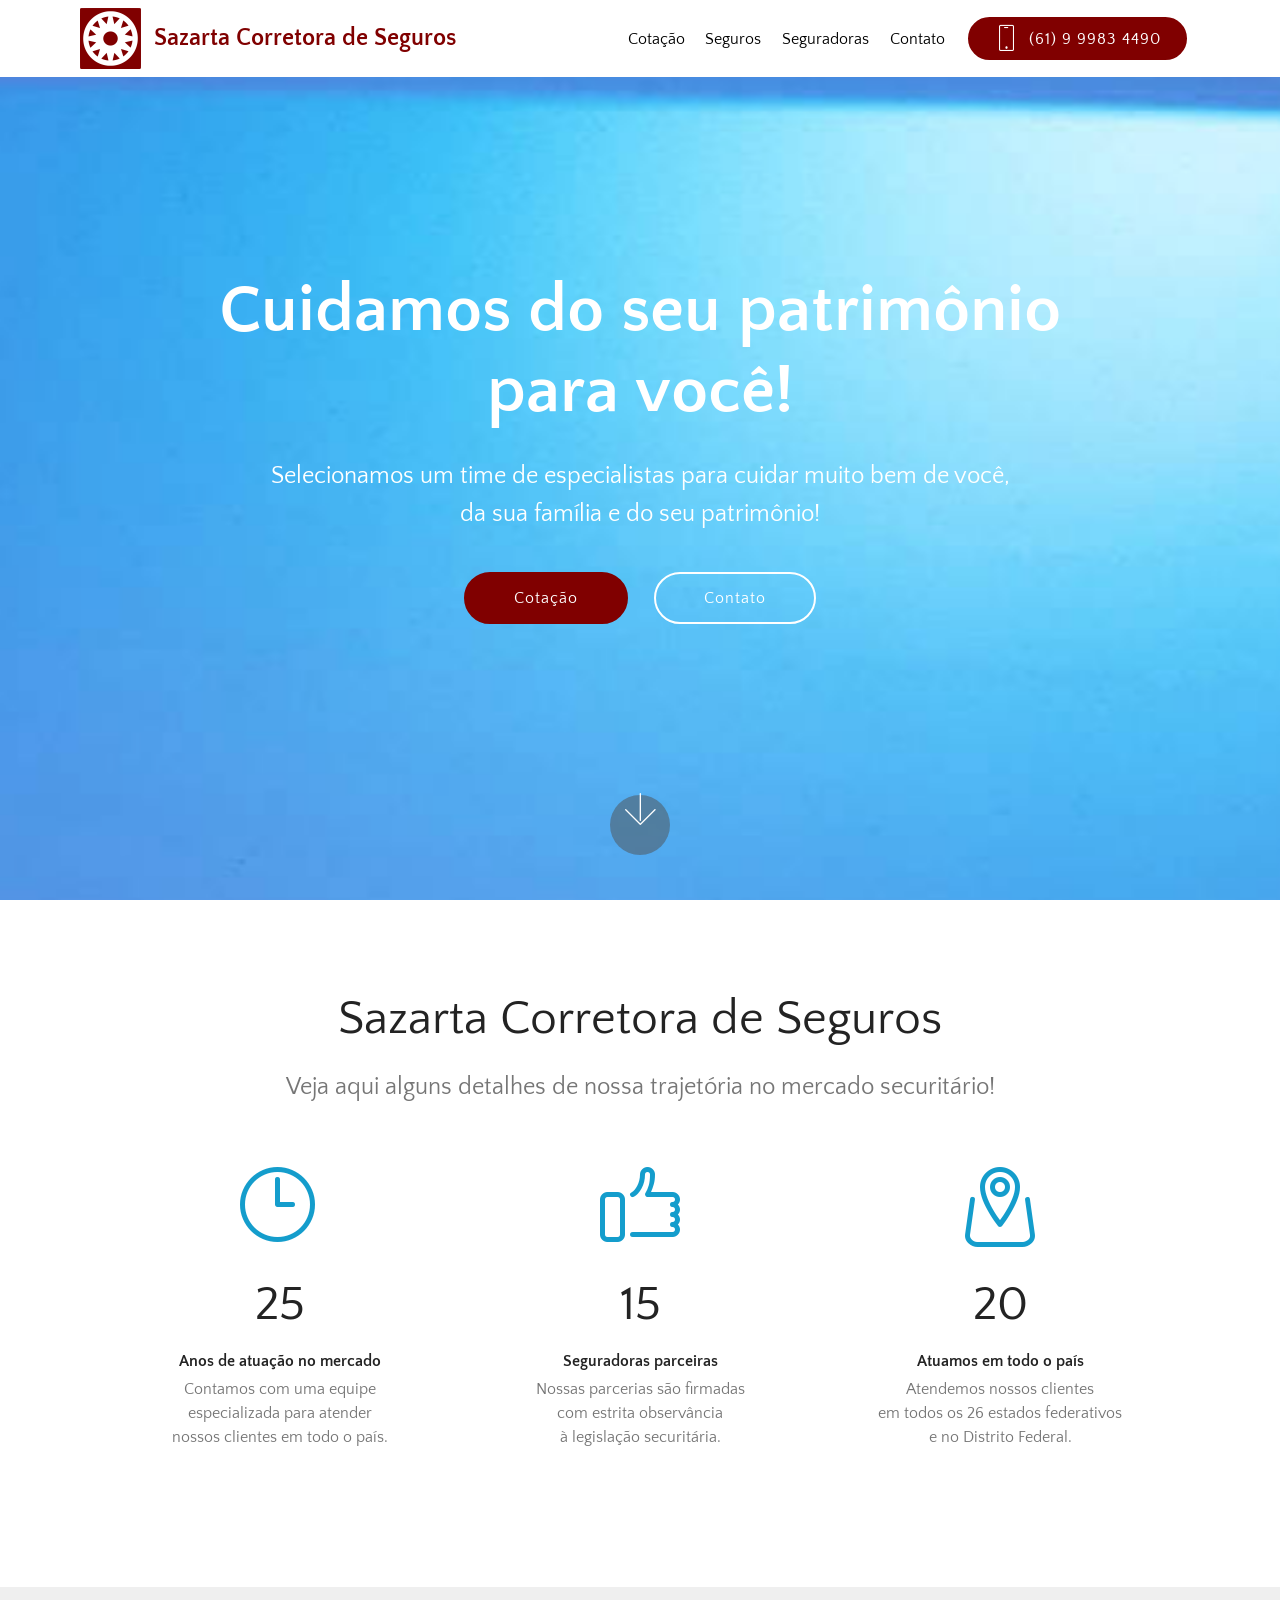
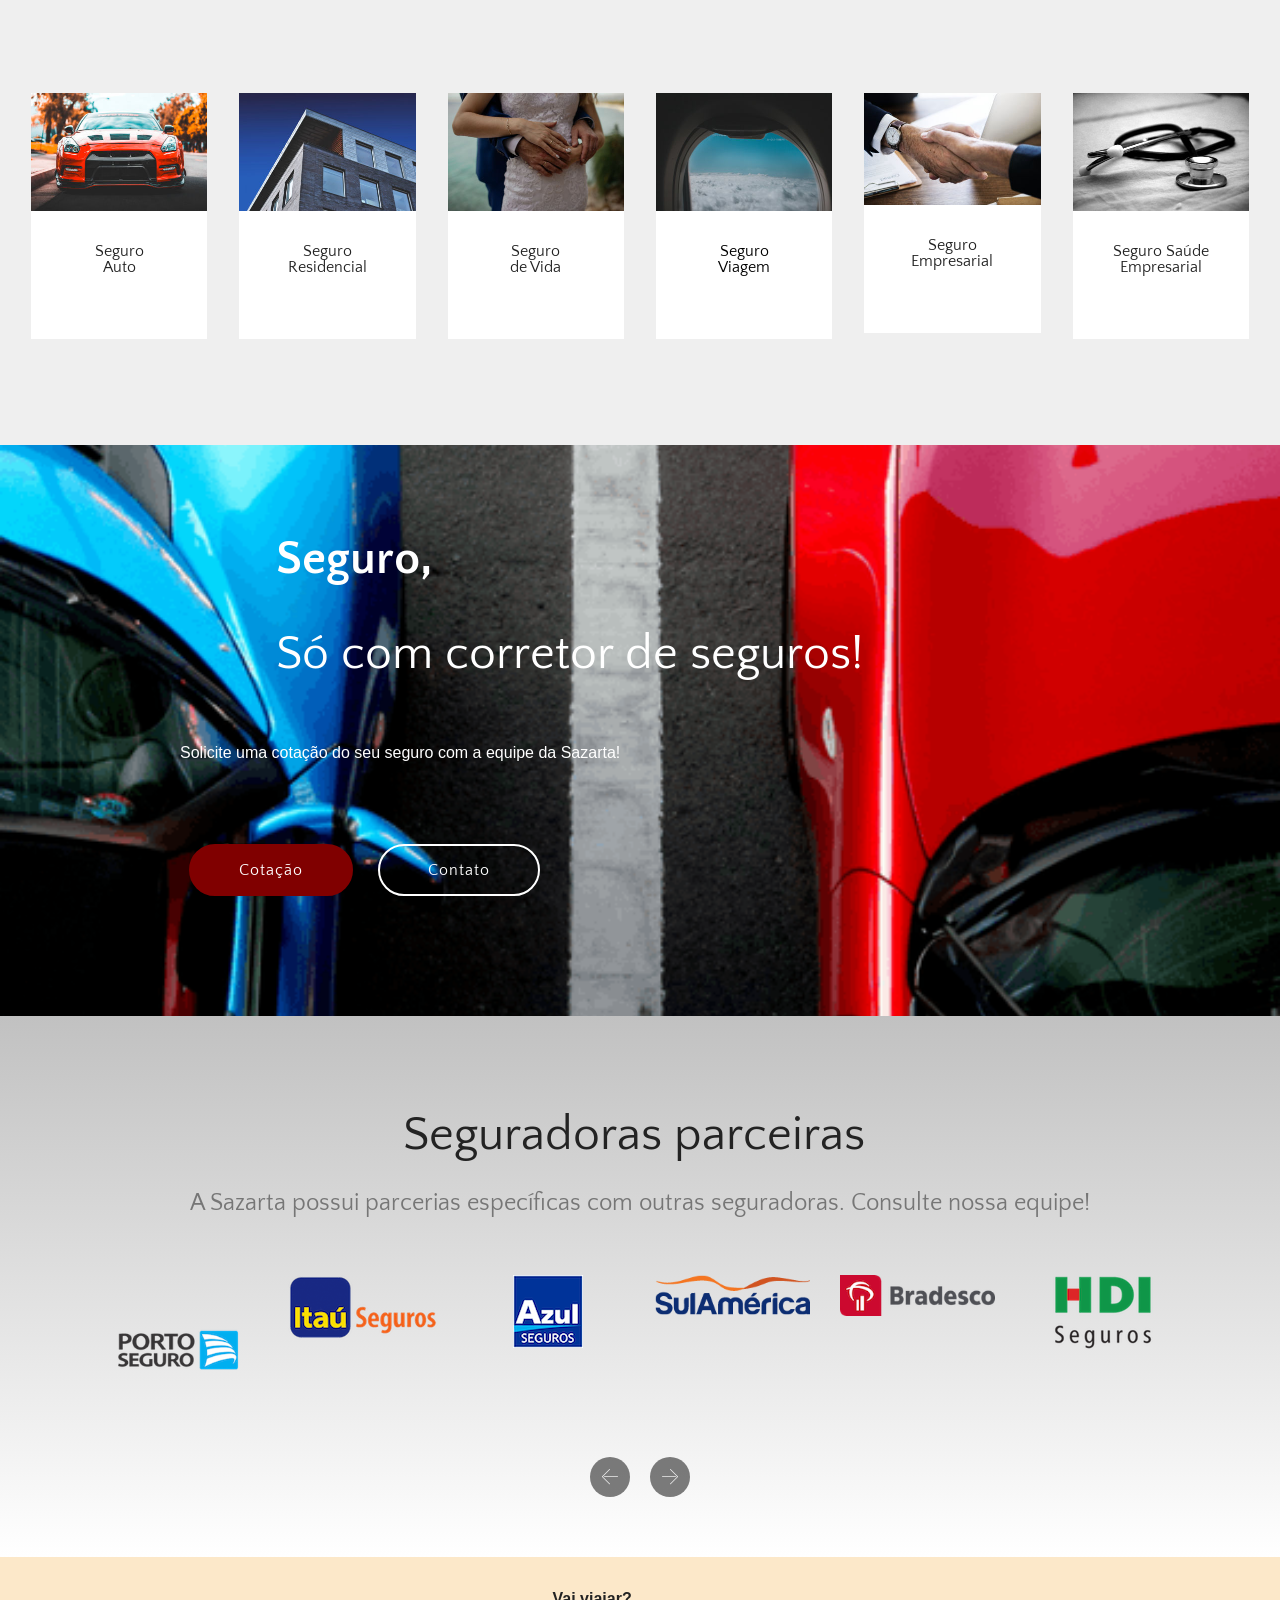
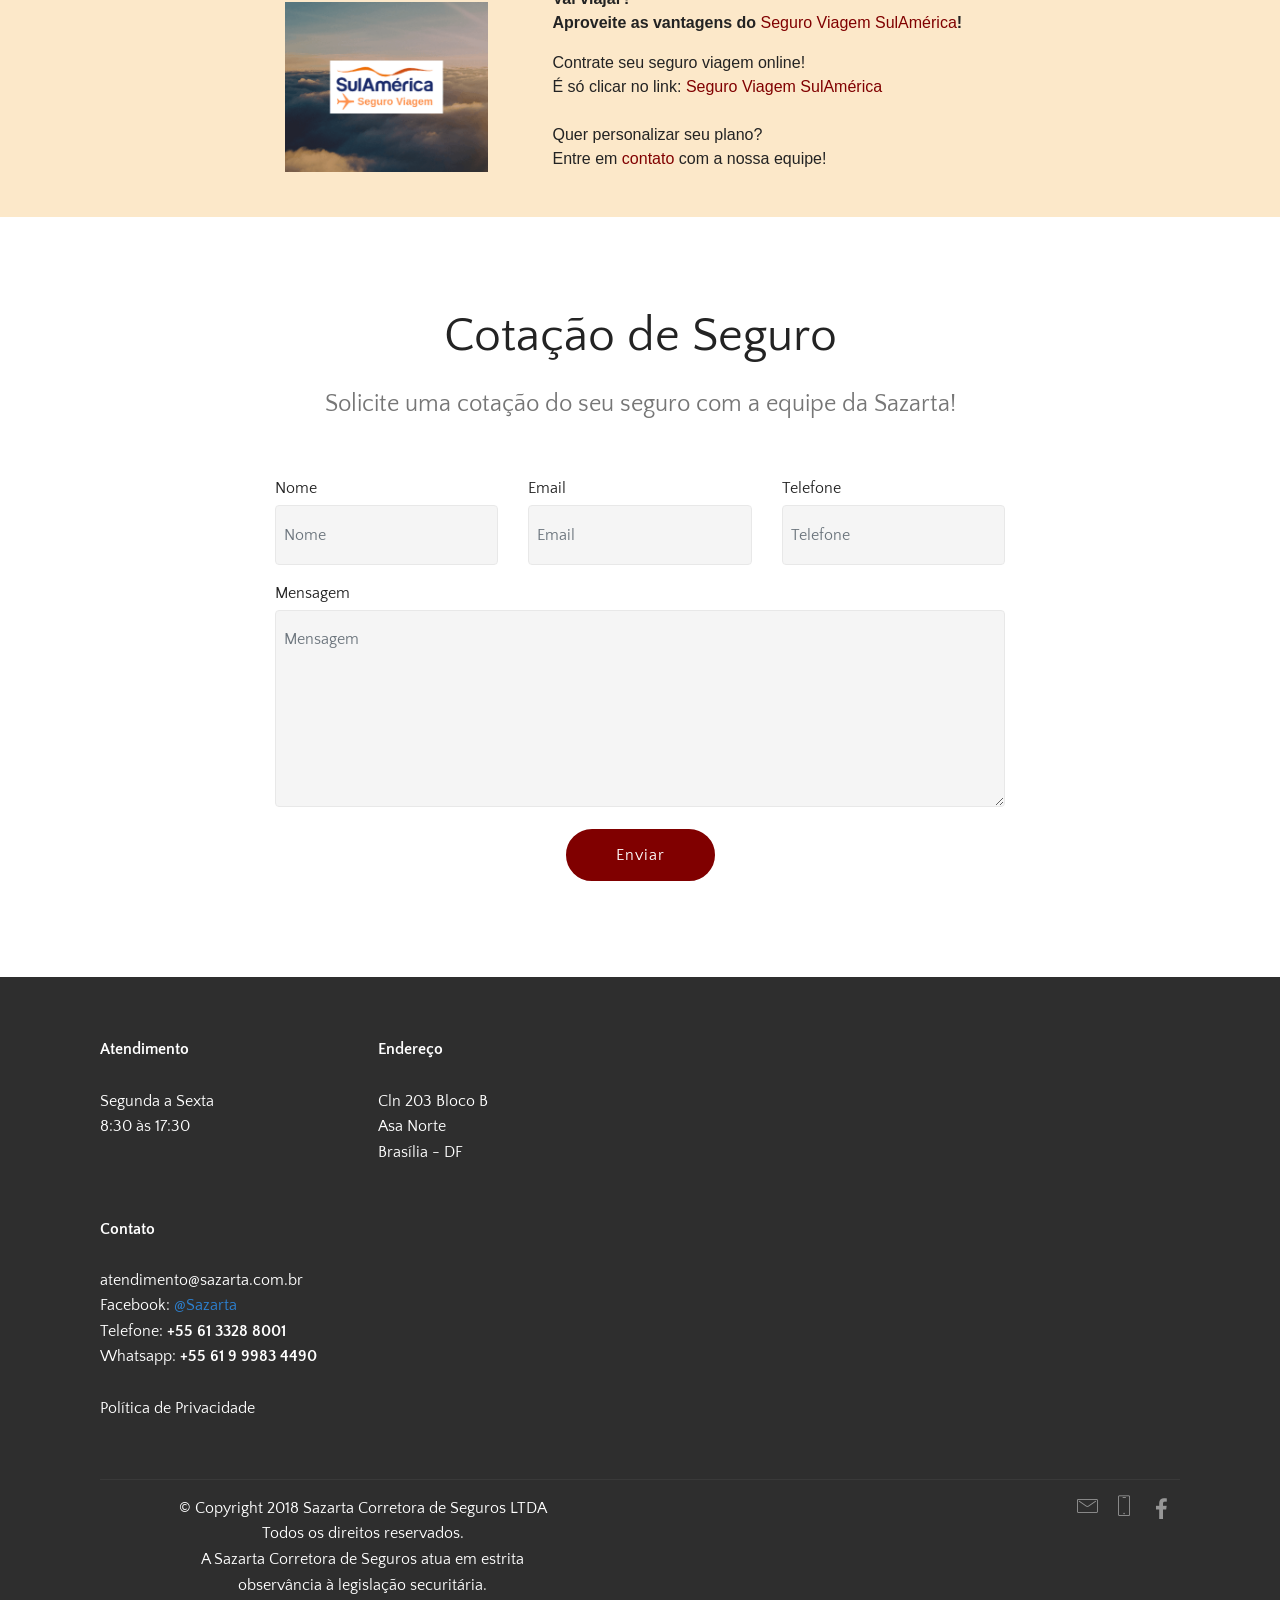
==== index.html @ ab141b73 "initial commit" ====
<!DOCTYPE html>
<html >
<head>
  <!-- Site made with Mobirise Website Builder v4.6.7, https://mobirise.com -->
  <meta charset="UTF-8">
  <meta http-equiv="X-UA-Compatible" content="IE=edge">
  <meta name="generator" content="Mobirise v4.6.7, mobirise.com">
  <meta name="viewport" content="width=device-width, initial-scale=1, minimum-scale=1">
  <link rel="shortcut icon" href="assets/images/logo-novo-vermelho-128x127.png" type="image/x-icon">
  <meta name="description" content="">
  <title>Sazarta</title>
  <link rel="stylesheet" href="assets/web/assets/mobirise-icons-bold/mobirise-icons-bold.css">
  <link rel="stylesheet" href="assets/web/assets/mobirise-icons/mobirise-icons.css">
  <link rel="stylesheet" href="assets/tether/tether.min.css">
  <link rel="stylesheet" href="assets/bootstrap/css/bootstrap.min.css">
  <link rel="stylesheet" href="assets/bootstrap/css/bootstrap-grid.min.css">
  <link rel="stylesheet" href="assets/bootstrap/css/bootstrap-reboot.min.css">
  <link rel="stylesheet" href="assets/socicon/css/styles.css">
  <link rel="stylesheet" href="assets/dropdown/css/style.css">
  <link rel="stylesheet" href="assets/theme/css/style.css">
  <link rel="stylesheet" href="assets/mobirise/css/mbr-additional.css" type="text/css">
  
  
  
</head>
<body>
  <section class="menu cid-qOc5AfozS7" once="menu" id="menu2-l">

    

    <nav class="navbar navbar-expand beta-menu navbar-dropdown align-items-center navbar-fixed-top navbar-toggleable-sm">
        <button class="navbar-toggler navbar-toggler-right" type="button" data-toggle="collapse" data-target="#navbarSupportedContent" aria-controls="navbarSupportedContent" aria-expanded="false" aria-label="Toggle navigation">
            <div class="hamburger">
                <span></span>
                <span></span>
                <span></span>
                <span></span>
            </div>
        </button>
        <div class="menu-logo">
            <div class="navbar-brand">
                <span class="navbar-logo">
                    <a href="index.html#footer2-i">
                        <img src="assets/images/logotipo-novo-122x122.png" alt="Mobirise" title="" style="height: 3.8rem;">
                    </a>
                </span>
                <span class="navbar-caption-wrap"><a class="navbar-caption text-primary display-5" href="index.html#footer2-i">
                        Sazarta Corretora de Seguros</a></span>
            </div>
        </div>
        <div class="collapse navbar-collapse" id="navbarSupportedContent">
            <ul class="navbar-nav nav-dropdown" data-app-modern-menu="true"><li class="nav-item">
                    <a class="nav-link link text-black display-4" href="index.html#form1-m">Cotação</a>
                </li><li class="nav-item"><a class="nav-link link text-black display-4" href="index.html#features17-s">Seguros</a></li><li class="nav-item"><a class="nav-link link text-black display-4" href="index.html#clients-n">Seguradoras</a></li>
                <li class="nav-item">
                    <a class="nav-link link text-black display-4" href="index.html#footer2-i">
                        Contato</a>
                </li></ul>
            <div class="navbar-buttons mbr-section-btn"><a class="btn btn-sm btn-primary display-4" href="index.html#footer2-i"><span class="mbri-mobile mbr-iconfont mbr-iconfont-btn"></span>
                    (61) 9 9983 4490</a></div>
        </div>
    </nav>
</section>

<section class="engine"><a href="https://mobirise.ws/f">simple website creator</a></section><section class="cid-qObNYGiAJ6 mbr-fullscreen mbr-parallax-background" id="header2-f">

    

    

    <div class="container align-center">
        <div class="row justify-content-md-center">
            <div class="mbr-white col-md-10">
                <h1 class="mbr-section-title mbr-bold pb-3 mbr-fonts-style display-1">
                    Cuidamos do seu patrimônio para você!</h1>
                
                <p class="mbr-text pb-3 mbr-fonts-style display-5">
                    Selecionamos um time de especialistas para cuidar muito bem de você,<br>da sua família e do seu patrimônio!</p>
                <div class="mbr-section-btn"><a class="btn btn-md btn-primary display-4" href="index.html#form1-m">Cotação</a>
                    <a class="btn btn-md btn-white-outline display-4" href="index.html#footer2-i">Contato</a></div>
            </div>
        </div>
    </div>
    <div class="mbr-arrow hidden-sm-down" aria-hidden="true">
        <a href="#next">
            <i class="mbri-down mbr-iconfont"></i>
        </a>
    </div>
</section>

<section class="counters1 counters cid-qObPFqFyZd" id="counters1-h">

    

    

    <div class="container">
        <h2 class="mbr-section-title pb-3 align-center mbr-fonts-style display-2">
            Sazarta Corretora de Seguros</h2>
        <h3 class="mbr-section-subtitle mbr-fonts-style display-5">
            Veja aqui alguns detalhes de nossa trajetória no mercado securitário!</h3>

        <div class="container pt-4 mt-2">
            <div class="media-container-row">
                <div class="card p-3 align-center col-12 col-md-6 col-lg-4">
                    <div class="panel-item p-3">
                        <div class="card-img pb-3">
                            <span class="mbr-iconfont mbrib-clock"></span>
                        </div>

                        <div class="card-text">
                            <h3 class="count pt-3 pb-3 mbr-fonts-style display-2">33</h3>
                            <h4 class="mbr-content-title mbr-bold mbr-fonts-style display-7">
                                Anos de atuação no mercado</h4>
                            <p class="mbr-content-text mbr-fonts-style display-7">
                                Contamos com uma equipe<br>especializada para atender<br>nossos clientes em todo o país.</p>
                        </div>
                    </div>
                </div>


                <div class="card p-3 align-center col-12 col-md-6 col-lg-4">
                    <div class="panel-item p-3">
                        <div class="card-img pb-3">
                            <span class="mbr-iconfont mbrib-like"></span>
                        </div>
                        <div class="card-text">
                            <h3 class="count pt-3 pb-3 mbr-fonts-style display-2">
                                  20</h3>
                            <h4 class="mbr-content-title mbr-bold mbr-fonts-style display-7">
                                Seguradoras parceiras</h4>
                            <p class="mbr-content-text mbr-fonts-style display-7">
                                    Nossas parcerias são firmadas<br>com estrita observância<br>à legislação securitária.</p>
                        </div>
                    </div>
                </div>

                <div class="card p-3 align-center col-12 col-md-6 col-lg-4">
                    <div class="panel-item p-3">
                        <div class="card-img pb-3">
                            <span class="mbr-iconfont mbrib-map-pin"></span>
                        </div>
                        <div class="card-text">
                            <h3 class="count pt-3 pb-3 mbr-fonts-style display-2">27</h3>
                            <h4 class="mbr-content-title mbr-bold mbr-fonts-style display-7">
                                Atuamos em todo o país</h4>
                            <p class="mbr-content-text mbr-fonts-style display-7">
                                    Atendemos nossos clientes<br>em todos os 26 estados federativos<br>e no Distrito Federal.</p>
                        </div>
                    </div>
                </div>


                
            </div>
        </div>
   </div>
</section>

<section class="features17 cid-qOdx3YhGLb" id="features17-s">
    
    

    
    <div class="container-fluid">
        <div class="media-container-row">
            <div class="card p-3 col-12 col-md-6 col-lg-2">
                <div class="card-wrapper">
                    <div class="card-img">
                        <img src="assets/images/mbr-352x235.jpg" alt="Mobirise" title="">
                    </div>
                    <div class="card-box">
                        <h4 class="card-title pb-3 mbr-fonts-style display-7">
                            Seguro<br>Auto<br></h4>
                        <p class="mbr-text mbr-fonts-style display-7"></p>
                    </div>
                </div>
            </div>

            <div class="card p-3 col-12 col-md-6 col-lg-2">
                <div class="card-wrapper">
                    <div class="card-img">
                        <img src="assets/images/mbr-352x236.jpg" alt="Mobirise" title="">
                    </div>
                    <div class="card-box">
                        <h4 class="card-title pb-3 mbr-fonts-style display-7">
                            Seguro Residencial</h4>
                        <p class="mbr-text mbr-fonts-style display-7"></p>
                    </div>
                </div>
            </div>

            <div class="card p-3 col-12 col-md-6 col-lg-2">
                <div class="card-wrapper">
                    <div class="card-img">
                        <img src="assets/images/mbr-1-352x235.jpg" alt="Mobirise" title="">
                    </div>
                    <div class="card-box">
                        <h4 class="card-title pb-3 mbr-fonts-style display-7">
                            Seguro<br>de Vida</h4>
                        <p class="mbr-text mbr-fonts-style display-7"></p>
                    </div>
                </div>
            </div>

            <div class="card p-3 col-12 col-md-6 col-lg-2">
                <div class="card-wrapper">
                    <div class="card-img">
                        <img src="assets/images/mbr-2-352x235.jpg" alt="Mobirise" title="">
                    </div>
                    <div class="card-box">
                        <h4 class="card-title pb-3 mbr-fonts-style display-7">
                            <a href="index.html#content6-t" class="text-black">Seguro</a><br><a href="index.html#content6-t" class="text-black">Viagem</a></h4>
                        <p class="mbr-text mbr-fonts-style display-7"></p>
                    </div>
                </div>
            </div>
            <div class="card p-3 col-12 col-md-6 col-lg-2">
                <div class="card-wrapper">
                    <div class="card-img">
                        <img src="assets/images/mbr-352x225.jpg" alt="Mobirise" title="">
                    </div>
                    <div class="card-box">
                        <h4 class="card-title pb-3 mbr-fonts-style display-7">
                            Seguro Empresarial</h4>
                        <p class="mbr-text mbr-fonts-style display-7"></p>
                    </div>
                </div>
            </div>
            <div class="card p-3 col-12 col-md-6 col-lg-2">
                <div class="card-wrapper">
                    <div class="card-img">
                        <img src="assets/images/mbr-3-352x235.jpg" alt="Mobirise" title="">
                    </div>
                    <div class="card-box">
                        <h4 class="card-title pb-3 mbr-fonts-style display-7">
                            Seguro Saúde Empresarial</h4>
                        <p class="mbr-text mbr-fonts-style display-7"></p>
                    </div>
                </div>
            </div>
        </div>
    </div>
</section>

<section class="mbr-section info3 cid-qOcqbwbShN" id="info3-o">

    

    

    <div class="container">
        <div class="row justify-content-center">
            <div class="media-container-column title col-12 col-md-10">
                <h2 class="align-left mbr-bold mbr-white pb-3 mbr-fonts-style display-2"><p>
                    &nbsp;&nbsp;&nbsp;&nbsp;&nbsp;&nbsp;&nbsp;&nbsp;Seguro,<br></p></h2>
                <h3 class="mbr-section-subtitle align-left mbr-light mbr-white pb-3 mbr-fonts-style display-2"><p>
                    &nbsp;&nbsp;&nbsp;&nbsp;&nbsp;&nbsp;&nbsp;&nbsp;Só com corretor de seguros!</p></h3>
                <p class="mbr-text align-left mbr-white mbr-fonts-style display-5"></p><p>
                      Solicite uma cotação do seu seguro com a equipe da Sazarta!&nbsp;&nbsp;&nbsp;&nbsp;&nbsp;&nbsp;&nbsp;&nbsp;&nbsp;&nbsp;&nbsp;&nbsp;&nbsp;&nbsp;</p><p></p><p></p>
                <div class="mbr-section-btn align-left py-4"><a class="btn btn-primary display-4" href="index.html#form1-m">Cotação</a>
                    <a class="btn btn-white-outline display-4" href="index.html#footer2-i">Contato</a></div>
            </div>
        </div>
    </div>
</section>

<section class="clients cid-qOcjH1XK5x" id="clients-n">
      

    
        <div class="container mb-5">
            <div class="media-container-row">
                <div class="col-12 align-center">
                    <h2 class="mbr-section-title pb-3 mbr-fonts-style display-2">
                        Seguradoras parceiras&nbsp;</h2>
                    <h3 class="mbr-section-subtitle mbr-light mbr-fonts-style display-5">
                        A Sazarta possui parcerias específicas com outras seguradoras. Consulte nossa equipe!</h3>
                </div>
            </div>
        </div>

    <div class="container">
        <div class="carousel slide" data-ride="carousel" role="listbox">
            <div class="carousel-inner" data-visible="6">
                
                
                
                
                
            <div class="carousel-item ">
                    <div class="media-container-row">
                        <div class="col-md-12">
                            <div class="wrap-img ">
                                <img src="assets/images/logo-porto-seguro-211x211.png" class="img-responsive clients-img" alt="" title="">
                            </div>
                        </div>
                    </div>
                </div><div class="carousel-item ">
                    <div class="media-container-row">
                        <div class="col-md-12">
                            <div class="wrap-img ">
                                <img src="assets/images/itau-logo-sem-licenca-150x65.png" class="img-responsive clients-img" alt="" title="">
                            </div>
                        </div>
                    </div>
                </div><div class="carousel-item ">
                    <div class="media-container-row">
                        <div class="col-md-12">
                            <div class="wrap-img ">
                                <img src="assets/images/logo-azul-seguros-70x73.png" class="img-responsive clients-img" alt="" title="">
                            </div>
                        </div>
                    </div>
                </div><div class="carousel-item ">
                    <div class="media-container-row">
                        <div class="col-md-12">
                            <div class="wrap-img ">
                                <img src="assets/images/logo-sulamerica-211x55.png" class="img-responsive clients-img" alt="" title="">
                            </div>
                        </div>
                    </div>
                </div><div class="carousel-item ">
                    <div class="media-container-row">
                        <div class="col-md-12">
                            <div class="wrap-img ">
                                <img src="assets/images/logo-bradesco-211x56.png" class="img-responsive clients-img" alt="" title="">
                            </div>
                        </div>
                    </div>
                </div><div class="carousel-item ">
                    <div class="media-container-row">
                        <div class="col-md-12">
                            <div class="wrap-img ">
                                <img src="assets/images/hdi-seguros-logo-100x75.png" class="img-responsive clients-img" alt="" title="">
                            </div>
                        </div>
                    </div>
                </div><div class="carousel-item ">
                    <div class="media-container-row">
                        <div class="col-md-12">
                            <div class="wrap-img ">
                                <img src="assets/images/allianz-logo-211x143.png" class="img-responsive clients-img" alt="" title="">
                            </div>
                        </div>
                    </div>
                </div><div class="carousel-item ">
                    <div class="media-container-row">
                        <div class="col-md-12">
                            <div class="wrap-img ">
                                <img src="assets/images/tokio-marine-logo-sem-licenca-211x132.png" class="img-responsive clients-img" alt="" title="">
                            </div>
                        </div>
                    </div>
                </div><div class="carousel-item ">
                    <div class="media-container-row">
                        <div class="col-md-12">
                            <div class="wrap-img ">
                                <img src="assets/images/zurich-seguros-logo-130x93.png" class="img-responsive clients-img" alt="" title="">
                            </div>
                        </div>
                    </div>
                </div></div>
            <div class="carousel-controls">
                <a data-app-prevent-settings="" class="carousel-control carousel-control-prev" role="button" data-slide="prev">
                    <span aria-hidden="true" class="mbri-left mbr-iconfont"></span>
                    <span class="sr-only">Previous</span>
                </a>
                <a data-app-prevent-settings="" class="carousel-control carousel-control-next" role="button" data-slide="next">
                    <span aria-hidden="true" class="mbri-right mbr-iconfont"></span>
                    <span class="sr-only">Next</span>
                </a>
            </div>
        </div>
    </div>
</section>

<section class="mbr-section content6 cid-rbFfhZzP5o" id="content6-t">
    
     
    
    <div class="container">
        <div class="media-container-row">
            <div class="col-12 col-md-8">
                <div class="media-container-row">
                    <div class="mbr-figure" style="width: 55%;">
                      <img src="assets/images/vai-viajar-1-436x365.png" alt="Mobirise" title="">  
                    </div>
                    <div class="media-content">
                        <div class="mbr-section-text">
                            <p class="mbr-text mb-0 mbr-fonts-style display-7"></p><p>
                               <strong>Vai viajar?</strong><br><strong>Aproveite as vantagens do <a href="https://portal.sulamericaseguros.com.br/seguroviagem.htm?ref=[base64]" target="_blank">Seguro Viagem SulAmérica</a>!&nbsp;</strong></p><p>Contrate seu seguro viagem online!<br>É só clicar no link: <a href="https://portal.sulamericaseguros.com.br/seguroviagem.htm?ref=[base64]" target="_blank">Seguro Viagem SulAmérica</a><br><br>Quer personalizar seu plano?<br>Entre em <a href="index.html#footer2-i" class="text-primary">contato</a> com a nossa equipe!&nbsp;</p><p></p>
                        </div>
                    </div>
                </div>
            </div>
        </div>
    </div>
</section>

<section class="mbr-section form1 cid-qOcctUoKqR" id="form1-m">

    

    
    <div class="container">
        <div class="row justify-content-center">
            <div class="title col-12 col-lg-8">
                <h2 class="mbr-section-title align-center pb-3 mbr-fonts-style display-2">
                    Cotação de Seguro</h2>
                <h3 class="mbr-section-subtitle align-center mbr-light pb-3 mbr-fonts-style display-5">
                    Solicite uma cotação do seu seguro com a equipe da Sazarta!</h3>
            </div>
        </div>
    </div>
    <div class="container">
        <div class="row justify-content-center">
            <div class="media-container-column col-lg-8" data-form-type="formoid">
                    <div data-form-alert="" hidden="">Obrigado pelo contato.
Sua mensagem foi recebida com sucesso!
Em breve responderemos.</div>
            
                    <form class="mbr-form" action="https://mobirise.com/" method="post" data-form-title="Mobirise Form"><input type="hidden" name="email" data-form-email="true" value="Bgy4+0NlkQb2GmP2ic19nRfz+0tmVMc3WoPOahowumhWctapQzoHLYFDUspzWdQElsAJFQjshTDceOsYqMeb8STKjLtze8Q0nh2HNlPurzXlf88nkV8xYq7OdskJXZRH" data-form-field="Email">
                        <div class="row row-sm-offset">
                            <div class="col-md-4 multi-horizontal" data-for="name">
                                <div class="form-group">
                                    <label class="form-control-label mbr-fonts-style display-7" for="name-form1-m">Nome</label>
                                    <input type="text" class="form-control" name="name" data-form-field="Name" required="" placeholder="Nome" id="name-form1-m">
                                </div>
                            </div>
                            <div class="col-md-4 multi-horizontal" data-for="email">
                                <div class="form-group">
                                    <label class="form-control-label mbr-fonts-style display-7" for="email-form1-m">Email</label>
                                    <input type="email" class="form-control" name="email" data-form-field="Email" required="" placeholder="Email" id="email-form1-m">
                                </div>
                            </div>
                            <div class="col-md-4 multi-horizontal" data-for="phone">
                                <div class="form-group">
                                    <label class="form-control-label mbr-fonts-style display-7" for="phone-form1-m">Telefone</label>
                                    <input type="tel" class="form-control" name="phone" data-form-field="Phone" placeholder="Telefone" id="phone-form1-m">
                                </div>
                            </div>
                        </div>
                        <div class="form-group" data-for="message">
                            <label class="form-control-label mbr-fonts-style display-7" for="message-form1-m">Mensagem</label>
                            <textarea type="text" class="form-control" name="message" rows="7" data-form-field="Message" placeholder="Mensagem" id="message-form1-m"></textarea>
                        </div>
            
                        <span class="input-group-btn"><button href="" type="submit" class="btn btn-primary btn-form display-4">Enviar</button></span>
                    </form>
            </div>
        </div>
    </div>
</section>

<section class="cid-qObQcg34o8" id="footer2-i">

    

    

    <div class="container">
        <div class="media-container-row content mbr-white">
            <div class="col-12 col-md-3 mbr-fonts-style display-7">
                <p class="mbr-text"><strong>
                    Atendimento</strong><br><br>Segunda a Sexta<br>8:30 às 17:30<strong><br></strong><br><strong><br></strong><br><strong>Contato</strong><strong><br></strong><br><strong><a href="mailto:atendimento@sazarta.com.br" class="text-white">atendimento@sazarta.com.br</a></strong> &nbsp;<br>Facebook:<strong> <a href="https://www.facebook.com/Sazarta/" class="text-warning">@Sazarta </a>&nbsp; </strong>&nbsp;<br>Telefone: <strong>+55 61 3328 8001</strong> &nbsp; &nbsp; &nbsp; &nbsp; &nbsp;&nbsp;<br>Whatsapp: <strong>+55 61 9 9983 4490</strong><br><br><strong><a href="assets/files/Poli%CC%81tica%20de%20Privacidade%20-%20SAZARTA%20Corretora%20de%20Seguros%20LTDA.pdf" target="_blank" class="text-white">Política de Privacidade</a><br></strong><br></p>
            </div>
            <div class="col-12 col-md-3 mbr-fonts-style display-7">
                <p class="mbr-text"><strong>
                    Endereço</strong> <br><br>Cln 203 Bloco B <br>Asa Norte<br>Brasília - DF<br>
                    <br><br><br></p>
            </div>
            <div class="col-12 col-md-6">
                <div class="google-map"><iframe frameborder="0" style="border:0" src="https://www.google.com/maps/embed/v1/place?key=AIzaSyA0Dx_boXQiwvdz8sJHoYeZNVTdoWONYkU&amp;q=place_id:ChIJ7cvjR6o7WpMRLIs03DN9hm8" allowfullscreen=""></iframe></div>
            </div>
        </div>
        <div class="footer-lower">
            <div class="media-container-row">
                <div class="col-sm-12">
                    <hr>
                </div>
            </div>
            <div class="media-container-row mbr-white">
                <div class="col-sm-6 copyright">
                    <p class="mbr-text mbr-fonts-style display-7">
                        © Copyright 2018 Sazarta Corretora de Seguros LTDA<br>Todos os direitos reservados.<br>A Sazarta Corretora de Seguros atua em estrita<br>observância à legislação securitária.</p>
                </div>
                <div class="col-md-6">
                    <div class="social-list align-right">
                        <div class="soc-item">
                            <a href="mailto:atendimento@sazarta.com.br">
                                <span class="mbr-iconfont mbr-iconfont-social mbri-letter"></span>
                            </a>
                        </div>
                        <div class="soc-item">
                            <a href="tel:+55 61 99983 4490">
                                <span class="mbr-iconfont mbr-iconfont-social mbri-mobile"></span>
                            </a>
                        </div>
                        <div class="soc-item">
                            <a href="https://www.facebook.com/Sazarta/" target="_blank">
                                <span class="mbr-iconfont mbr-iconfont-social socicon-facebook socicon"></span>
                            </a>
                        </div>
                        
                        
                        
                    </div>
                </div>
            </div>
        </div>
    </div>
</section>


  <script src="assets/web/assets/jquery/jquery.min.js"></script>
  <script src="assets/popper/popper.min.js"></script>
  <script src="assets/tether/tether.min.js"></script>
  <script src="assets/bootstrap/js/bootstrap.min.js"></script>
  <script src="assets/parallax/jarallax.min.js"></script>
  <script src="assets/viewportchecker/jquery.viewportchecker.js"></script>
  <script src="assets/mbr-clients-slider/mbr-clients-slider.js"></script>
  <script src="assets/dropdown/js/script.min.js"></script>
  <script src="assets/touchswipe/jquery.touch-swipe.min.js"></script>
  <script src="assets/smoothscroll/smooth-scroll.js"></script>
  <script src="assets/bootstrapcarouselswipe/bootstrap-carousel-swipe.js"></script>
  <script src="assets/theme/js/script.js"></script>
  <script src="assets/formoid/formoid.min.js"></script>
  
  
</body>
</html>
---- assets/web/assets/mobirise-icons-bold/mobirise-icons-bold.css ----
@font-face {
  font-family: 'mobirise-icons-bold';
  src:  url('mobirise-icons-bold.eot?m1l4yr');
  src:  url('mobirise-icons-bold.eot?m1l4yr#iefix') format('embedded-opentype'),
    url('mobirise-icons-bold.ttf?m1l4yr') format('truetype'),
    url('mobirise-icons-bold.woff?m1l4yr') format('woff'),
    url('mobirise-icons-bold.svg?m1l4yr#mobirise-icons-bold') format('svg');
  font-weight: normal;
  font-style: normal;
}

[class^="mbrib-"], [class*="mbrib-"] {
  /* use !important to prevent issues with browser extensions that change fonts */
  font-family: 'mobirise-icons-bold' !important;
  speak: none;
  font-style: normal;
  font-weight: normal;
  font-variant: normal;
  text-transform: none;
  line-height: 1;

  /* Better Font Rendering =========== */
  -webkit-font-smoothing: antialiased;
  -moz-osx-font-smoothing: grayscale;
}

.mbrib-add-submenu:before {
  content: "\e900";
}
.mbrib-alert:before {
  content: "\e901";
}
.mbrib-align-center:before {
  content: "\e902";
}
.mbrib-align-justify:before {
  content: "\e903";
}
.mbrib-align-left:before {
  content: "\e904";
}
.mbrib-align-right:before {
  content: "\e905";
}
.mbrib-android:before {
  content: "\e906";
}
.mbrib-apple:before {
  content: "\e907";
}
.mbrib-arrow-down:before {
  content: "\e908";
}
.mbrib-arrow-next:before {
  content: "\e909";
}
.mbrib-arrow-prev:before {
  content: "\e90a";
}
.mbrib-arrow-up:before {
  content: "\e90b";
}
.mbrib-bold:before {
  content: "\e90c";
}
.mbrib-bookmark:before {
  content: "\e90d";
}
.mbrib-bootstrap:before {
  content: "\e90e";
}
.mbrib-briefcase:before {
  content: "\e90f";
}
.mbrib-browse:before {
  content: "\e910";
}
.mbrib-bulleted-list:before {
  content: "\e911";
}
.mbrib-calendar:before {
  content: "\e912";
}
.mbrib-camera:before {
  content: "\e913";
}
.mbrib-cart-add:before {
  content: "\e914";
}
.mbrib-cart-full:before {
  content: "\e915";
}
.mbrib-cash:before {
  content: "\e916";
}
.mbrib-change-style:before {
  content: "\e917";
}
.mbrib-chat:before {
  content: "\e918";
}
.mbrib-clock:before {
  content: "\e919";
}
.mbrib-close:before {
  content: "\e91a";
}
.mbrib-cloud:before {
  content: "\e91b";
}
.mbrib-code:before {
  content: "\e91c";
}
.mbrib-contact-form:before {
  content: "\e91d";
}
.mbrib-credit-card:before {
  content: "\e91e";
}
.mbrib-cursor-click:before {
  content: "\e91f";
}
.mbrib-cust-feedback:before {
  content: "\e920";
}
.mbrib-database:before {
  content: "\e921";
}
.mbrib-delivery:before {
  content: "\e922";
}
.mbrib-desktop:before {
  content: "\e923";
}
.mbrib-devices:before {
  content: "\e924";
}
.mbrib-down:before {
  content: "\e925";
}
.mbrib-download:before {
  content: "\e926";
}
.mbrib-drag-n-drop:before {
  content: "\e927";
}
.mbrib-drag-n-drop2:before {
  content: "\e928";
}
.mbrib-edit:before {
  content: "\e929";
}
.mbrib-edit2:before {
  content: "\e92a";
}
.mbrib-error:before {
  content: "\e92b";
}
.mbrib-extension:before {
  content: "\e92c";
}
.mbrib-features:before {
  content: "\e92d";
}
.mbrib-file:before {
  content: "\e92e";
}
.mbrib-flag:before {
  content: "\e92f";
}
.mbrib-folder:before {
  content: "\e930";
}
.mbrib-gift:before {
  content: "\e931";
}
.mbrib-github:before {
  content: "\e932";
}
.mbrib-globe-2:before {
  content: "\e933";
}
.mbrib-globe:before {
  content: "\e934";
}
.mbrib-growing-chart:before {
  content: "\e935";
}
.mbrib-hearth:before {
  content: "\e936";
}
.mbrib-help:before {
  content: "\e937";
}
.mbrib-home:before {
  content: "\e938";
}
.mbrib-hot-cup:before {
  content: "\e939";
}
.mbrib-idea:before {
  content: "\e93a";
}
.mbrib-image-gallery:before {
  content: "\e93b";
}
.mbrib-image-slider:before {
  content: "\e93c";
}
.mbrib-info:before {
  content: "\e93d";
}
.mbrib-italic:before {
  content: "\e93e";
}
.mbrib-key:before {
  content: "\e93f";
}
.mbrib-laptop:before {
  content: "\e940";
}
.mbrib-layers:before {
  content: "\e941";
}
.mbrib-left-right:before {
  content: "\e942";
}
.mbrib-left:before {
  content: "\e943";
}
.mbrib-letter:before {
  content: "\e944";
}
.mbrib-like:before {
  content: "\e945";
}
.mbrib-link:before {
  content: "\e946";
}
.mbrib-lock:before {
  content: "\e947";
}
.mbrib-login:before {
  content: "\e948";
}
.mbrib-logout:before {
  content: "\e949";
}
.mbrib-magic-stick:before {
  content: "\e94a";
}
.mbrib-map-pin:before {
  content: "\e94b";
}
.mbrib-menu:before {
  content: "\e94c";
}
.mbrib-mobile:before {
  content: "\e94d";
}
.mbrib-mobile2:before {
  content: "\e94e";
}
.mbrib-mobirise:before {
  content: "\e94f";
}
.mbrib-more-horizontal:before {
  content: "\e950";
}
.mbrib-more-vertical:before {
  content: "\e951";
}
.mbrib-music:before {
  content: "\e952";
}
.mbrib-new-file:before {
  content: "\e953";
}
.mbrib-numbered-list:before {
  content: "\e954";
}
.mbrib-opened-folder:before {
  content: "\e955";
}
.mbrib-pages:before {
  content: "\e956";
}
.mbrib-paper-plane:before {
  content: "\e957";
}
.mbrib-paperclip:before {
  content: "\e958";
}
.mbrib-photo:before {
  content: "\e959";
}
.mbrib-photos:before {
  content: "\e95a";
}
.mbrib-pin:before {
  content: "\e95b";
}
.mbrib-play:before {
  content: "\e95c";
}
.mbrib-plus:before {
  content: "\e95d";
}
.mbrib-preview:before {
  content: "\e95e";
}
.mbrib-print:before {
  content: "\e95f";
}
.mbrib-protect:before {
  content: "\e960";
}
.mbrib-question:before {
  content: "\e961";
}
.mbrib-quote-left:before {
  content: "\e962";
}
.mbrib-quote-right:before {
  content: "\e963";
}
.mbrib-redo:before {
  content: "\e964";
}
.mbrib-refresh:before {
  content: "\e965";
}
.mbrib-responsive:before {
  content: "\e966";
}
.mbrib-right:before {
  content: "\e967";
}
.mbrib-rocket:before {
  content: "\e968";
}
.mbrib-sad-face:before {
  content: "\e969";
}
.mbrib-sale:before {
  content: "\e96a";
}
.mbrib-save:before {
  content: "\e96b";
}
.mbrib-search:before {
  content: "\e96c";
}
.mbrib-setting:before {
  content: "\e96d";
}
.mbrib-setting2:before {
  content: "\e96e";
}
.mbrib-setting3:before {
  content: "\e96f";
}
.mbrib-share:before {
  content: "\e970";
}
.mbrib-shopping-bag:before {
  content: "\e971";
}
.mbrib-shopping-basket:before {
  content: "\e972";
}
.mbrib-shopping-cart:before {
  content: "\e973";
}
.mbrib-sites:before {
  content: "\e974";
}
.mbrib-smile-face:before {
  content: "\e975";
}
.mbrib-speed:before {
  content: "\e976";
}
.mbrib-star:before {
  content: "\e977";
}
.mbrib-success:before {
  content: "\e978";
}
.mbrib-sun:before {
  content: "\e979";
}
.mbrib-sun2:before {
  content: "\e97a";
}
.mbrib-tablet-vertical:before {
  content: "\e97b";
}
.mbrib-tablet:before {
  content: "\e97c";
}
.mbrib-target:before {
  content: "\e97d";
}
.mbrib-timer:before {
  content: "\e97e";
}
.mbrib-to-ftp:before {
  content: "\e97f";
}
.mbrib-to-local-drive:before {
  content: "\e980";
}
.mbrib-touch-swipe:before {
  content: "\e981";
}
.mbrib-touch:before {
  content: "\e982";
}
.mbrib-trash:before {
  content: "\e983";
}
.mbrib-underline:before {
  content: "\e984";
}
.mbrib-undo:before {
  content: "\e985";
}
.mbrib-unlink:before {
  content: "\e986";
}
.mbrib-unlock:before {
  content: "\e987";
}
.mbrib-up-down:before {
  content: "\e988";
}
.mbrib-up:before {
  content: "\e989";
}
.mbrib-update:before {
  content: "\e98a";
}
.mbrib-upload:before {
  content: "\e98b";
}
.mbrib-user:before {
  content: "\e98c";
}
.mbrib-user2:before {
  content: "\e98d";
}
.mbrib-users:before {
  content: "\e98e";
}
.mbrib-video-play:before {
  content: "\e98f";
}
.mbrib-video:before {
  content: "\e990";
}
.mbrib-watch:before {
  content: "\e991";
}
.mbrib-website-theme:before {
  content: "\e992";
}
.mbrib-wifi:before {
  content: "\e993";
}
.mbrib-windows:before {
  content: "\e994";
}
.mbrib-zoom-out:before {
  content: "\e995";
}
---- assets/web/assets/mobirise-icons/mobirise-icons.css ----
@font-face {
  font-family: 'MobiriseIcons';
  src:  url('mobirise-icons.eot?spat4u');
  src:  url('mobirise-icons.eot?spat4u#iefix') format('embedded-opentype'),
    url('mobirise-icons.ttf?spat4u') format('truetype'),
    url('mobirise-icons.woff?spat4u') format('woff'),
    url('mobirise-icons.svg?spat4u#MobiriseIcons') format('svg');
  font-weight: normal;
  font-style: normal;
}

[class^="mbri-"], [class*=" mbri-"] {
  /* use !important to prevent issues with browser extensions that change fonts */
  font-family: MobiriseIcons !important;
  speak: none;
  font-style: normal;
  font-weight: normal;
  font-variant: normal;
  text-transform: none;
  line-height: 1;

  /* Better Font Rendering =========== */
  -webkit-font-smoothing: antialiased;
  -moz-osx-font-smoothing: grayscale;
}

.mbri-add-submenu:before {
  content: "\e900";
}
.mbri-alert:before {
  content: "\e901";
}
.mbri-align-center:before {
  content: "\e902";
}
.mbri-align-justify:before {
  content: "\e903";
}
.mbri-align-left:before {
  content: "\e904";
}
.mbri-align-right:before {
  content: "\e905";
}
.mbri-android:before {
  content: "\e906";
}
.mbri-apple:before {
  content: "\e907";
}
.mbri-arrow-down:before {
  content: "\e908";
}
.mbri-arrow-next:before {
  content: "\e909";
}
.mbri-arrow-prev:before {
  content: "\e90a";
}
.mbri-arrow-up:before {
  content: "\e90b";
}
.mbri-bold:before {
  content: "\e90c";
}
.mbri-bookmark:before {
  content: "\e90d";
}
.mbri-bootstrap:before {
  content: "\e90e";
}
.mbri-briefcase:before {
  content: "\e90f";
}
.mbri-browse:before {
  content: "\e910";
}
.mbri-bulleted-list:before {
  content: "\e911";
}
.mbri-calendar:before {
  content: "\e912";
}
.mbri-camera:before {
  content: "\e913";
}
.mbri-cart-add:before {
  content: "\e914";
}
.mbri-cart-full:before {
  content: "\e915";
}
.mbri-cash:before {
  content: "\e916";
}
.mbri-change-style:before {
  content: "\e917";
}
.mbri-chat:before {
  content: "\e918";
}
.mbri-clock:before {
  content: "\e919";
}
.mbri-close:before {
  content: "\e91a";
}
.mbri-cloud:before {
  content: "\e91b";
}
.mbri-code:before {
  content: "\e91c";
}
.mbri-contact-form:before {
  content: "\e91d";
}
.mbri-credit-card:before {
  content: "\e91e";
}
.mbri-cursor-click:before {
  content: "\e91f";
}
.mbri-cust-feedback:before {
  content: "\e920";
}
.mbri-database:before {
  content: "\e921";
}
.mbri-delivery:before {
  content: "\e922";
}
.mbri-desktop:before {
  content: "\e923";
}
.mbri-devices:before {
  content: "\e924";
}
.mbri-down:before {
  content: "\e925";
}
.mbri-download:before {
  content: "\e989";
}
.mbri-drag-n-drop:before {
  content: "\e927";
}
.mbri-drag-n-drop2:before {
  content: "\e928";
}
.mbri-edit:before {
  content: "\e929";
}
.mbri-edit2:before {
  content: "\e92a";
}
.mbri-error:before {
  content: "\e92b";
}
.mbri-extension:before {
  content: "\e92c";
}
.mbri-features:before {
  content: "\e92d";
}
.mbri-file:before {
  content: "\e92e";
}
.mbri-flag:before {
  content: "\e92f";
}
.mbri-folder:before {
  content: "\e930";
}
.mbri-gift:before {
  content: "\e931";
}
.mbri-github:before {
  content: "\e932";
}
.mbri-globe:before {
  content: "\e933";
}
.mbri-globe-2:before {
  content: "\e934";
}
.mbri-growing-chart:before {
  content: "\e935";
}
.mbri-hearth:before {
  content: "\e936";
}
.mbri-help:before {
  content: "\e937";
}
.mbri-home:before {
  content: "\e938";
}
.mbri-hot-cup:before {
  content: "\e939";
}
.mbri-idea:before {
  content: "\e93a";
}
.mbri-image-gallery:before {
  content: "\e93b";
}
.mbri-image-slider:before {
  content: "\e93c";
}
.mbri-info:before {
  content: "\e93d";
}
.mbri-italic:before {
  content: "\e93e";
}
.mbri-key:before {
  content: "\e93f";
}
.mbri-laptop:before {
  content: "\e940";
}
.mbri-layers:before {
  content: "\e941";
}
.mbri-left-right:before {
  content: "\e942";
}
.mbri-left:before {
  content: "\e943";
}
.mbri-letter:before {
  content: "\e944";
}
.mbri-like:before {
  content: "\e945";
}
.mbri-link:before {
  content: "\e946";
}
.mbri-lock:before {
  content: "\e947";
}
.mbri-login:before {
  content: "\e948";
}
.mbri-logout:before {
  content: "\e949";
}
.mbri-magic-stick:before {
  content: "\e94a";
}
.mbri-map-pin:before {
  content: "\e94b";
}
.mbri-menu:before {
  content: "\e94c";
}
.mbri-mobile:before {
  content: "\e94d";
}
.mbri-mobile2:before {
  content: "\e94e";
}
.mbri-mobirise:before {
  content: "\e94f";
}
.mbri-more-horizontal:before {
  content: "\e950";
}
.mbri-more-vertical:before {
  content: "\e951";
}
.mbri-music:before {
  content: "\e952";
}
.mbri-new-file:before {
  content: "\e953";
}
.mbri-numbered-list:before {
  content: "\e954";
}
.mbri-opened-folder:before {
  content: "\e955";
}
.mbri-pages:before {
  content: "\e956";
}
.mbri-paper-plane:before {
  content: "\e957";
}
.mbri-paperclip:before {
  content: "\e958";
}
.mbri-photo:before {
  content: "\e959";
}
.mbri-photos:before {
  content: "\e95a";
}
.mbri-pin:before {
  content: "\e95b";
}
.mbri-play:before {
  content: "\e95c";
}
.mbri-plus:before {
  content: "\e95d";
}
.mbri-preview:before {
  content: "\e95e";
}
.mbri-print:before {
  content: "\e95f";
}
.mbri-protect:before {
  content: "\e960";
}
.mbri-question:before {
  content: "\e961";
}
.mbri-quote-left:before {
  content: "\e962";
}
.mbri-quote-right:before {
  content: "\e963";
}
.mbri-refresh:before {
  content: "\e964";
}
.mbri-responsive:before {
  content: "\e965";
}
.mbri-right:before {
  content: "\e966";
}
.mbri-rocket:before {
  content: "\e967";
}
.mbri-sad-face:before {
  content: "\e968";
}
.mbri-sale:before {
  content: "\e969";
}
.mbri-save:before {
  content: "\e96a";
}
.mbri-search:before {
  content: "\e96b";
}
.mbri-setting:before {
  content: "\e96c";
}
.mbri-setting2:before {
  content: "\e96d";
}
.mbri-setting3:before {
  content: "\e96e";
}
.mbri-share:before {
  content: "\e96f";
}
.mbri-shopping-bag:before {
  content: "\e970";
}
.mbri-shopping-basket:before {
  content: "\e971";
}
.mbri-shopping-cart:before {
  content: "\e972";
}
.mbri-sites:before {
  content: "\e973";
}
.mbri-smile-face:before {
  content: "\e974";
}
.mbri-speed:before {
  content: "\e975";
}
.mbri-star:before {
  content: "\e976";
}
.mbri-success:before {
  content: "\e977";
}
.mbri-sun:before {
  content: "\e978";
}
.mbri-sun2:before {
  content: "\e979";
}
.mbri-tablet:before {
  content: "\e97a";
}
.mbri-tablet-vertical:before {
  content: "\e97b";
}
.mbri-target:before {
  content: "\e97c";
}
.mbri-timer:before {
  content: "\e97d";
}
.mbri-to-ftp:before {
  content: "\e97e";
}
.mbri-to-local-drive:before {
  content: "\e97f";
}
.mbri-touch-swipe:before {
  content: "\e980";
}
.mbri-touch:before {
  content: "\e981";
}
.mbri-trash:before {
  content: "\e982";
}
.mbri-underline:before {
  content: "\e983";
}
.mbri-unlink:before {
  content: "\e984";
}
.mbri-unlock:before {
  content: "\e985";
}
.mbri-up-down:before {
  content: "\e986";
}
.mbri-up:before {
  content: "\e987";
}
.mbri-update:before {
  content: "\e988";
}
.mbri-upload:before {
 content: "\e926"; 
}
.mbri-user:before {
  content: "\e98a";
}
.mbri-user2:before {
  content: "\e98b";
}
.mbri-users:before {
  content: "\e98c";
}
.mbri-video:before {
  content: "\e98d";
}
.mbri-video-play:before {
  content: "\e98e";
}
.mbri-watch:before {
  content: "\e98f";
}
.mbri-website-theme:before {
  content: "\e990";
}
.mbri-wifi:before {
  content: "\e991";
}
.mbri-windows:before {
  content: "\e992";
}
.mbri-zoom-out:before {
  content: "\e993";
}
.mbri-redo:before {
  content: "\e994";
}
.mbri-undo:before {
  content: "\e995";
}
---- assets/socicon/css/styles.css ----
@charset "UTF-8";

@font-face {
  font-family: "socicon";
  src:url("../fonts/socicon.eot");
  src:url("../fonts/socicon.eot?#iefix") format("embedded-opentype"),
    url("../fonts/socicon.woff") format("woff"),
    url("../fonts/socicon.ttf") format("truetype"),
    url("../fonts/socicon.svg#socicon") format("svg");
  font-weight: normal;
  font-style: normal;

}

[data-icon]:before {
  font-family: "socicon" !important;
  content: attr(data-icon);
  font-style: normal !important;
  font-weight: normal !important;
  font-variant: normal !important;
  text-transform: none !important;
  speak: none;
  line-height: 1;
  -webkit-font-smoothing: antialiased;
  -moz-osx-font-smoothing: grayscale;
}

[class^="socicon-"]:before,
[class*=" socicon-"]:before {
  font-family: "socicon" !important;
  font-style: normal !important;
  font-weight: normal !important;
  font-variant: normal !important;
  text-transform: none !important;
  speak: none;
  line-height: 1;
  -webkit-font-smoothing: antialiased;
  -moz-osx-font-smoothing: grayscale;
}

.socicon-modelmayhem:before {
  content: "\e000";
}
.socicon-mixcloud:before {
  content: "\e001";
}
.socicon-drupal:before {
  content: "\e002";
}
.socicon-swarm:before {
  content: "\e003";
}
.socicon-istock:before {
  content: "\e004";
}
.socicon-yammer:before {
  content: "\e005";
}
.socicon-ello:before {
  content: "\e006";
}
.socicon-stackoverflow:before {
  content: "\e007";
}
.socicon-persona:before {
  content: "\e008";
}
.socicon-triplej:before {
  content: "\e009";
}
.socicon-houzz:before {
  content: "\e00a";
}
.socicon-rss:before {
  content: "\e00b";
}
.socicon-paypal:before {
  content: "\e00c";
}
.socicon-odnoklassniki:before {
  content: "\e00d";
}
.socicon-airbnb:before {
  content: "\e00e";
}
.socicon-periscope:before {
  content: "\e00f";
}
.socicon-outlook:before {
  content: "\e010";
}
.socicon-coderwall:before {
  content: "\e011";
}
.socicon-tripadvisor:before {
  content: "\e012";
}
.socicon-appnet:before {
  content: "\e013";
}
.socicon-goodreads:before {
  content: "\e014";
}
.socicon-tripit:before {
  content: "\e015";
}
.socicon-lanyrd:before {
  content: "\e016";
}
.socicon-slideshare:before {
  content: "\e017";
}
.socicon-buffer:before {
  content: "\e018";
}
.socicon-disqus:before {
  content: "\e019";
}
.socicon-vkontakte:before {
  content: "\e01a";
}
.socicon-whatsapp:before {
  content: "\e01b";
}
.socicon-patreon:before {
  content: "\e01c";
}
.socicon-storehouse:before {
  content: "\e01d";
}
.socicon-pocket:before {
  content: "\e01e";
}
.socicon-mail:before {
  content: "\e01f";
}
.socicon-blogger:before {
  content: "\e020";
}
.socicon-technorati:before {
  content: "\e021";
}
.socicon-reddit:before {
  content: "\e022";
}
.socicon-dribbble:before {
  content: "\e023";
}
.socicon-stumbleupon:before {
  content: "\e024";
}
.socicon-digg:before {
  content: "\e025";
}
.socicon-envato:before {
  content: "\e026";
}
.socicon-behance:before {
  content: "\e027";
}
.socicon-delicious:before {
  content: "\e028";
}
.socicon-deviantart:before {
  content: "\e029";
}
.socicon-forrst:before {
  content: "\e02a";
}
.socicon-play:before {
  content: "\e02b";
}
.socicon-zerply:before {
  content: "\e02c";
}
.socicon-wikipedia:before {
  content: "\e02d";
}
.socicon-apple:before {
  content: "\e02e";
}
.socicon-flattr:before {
  content: "\e02f";
}
.socicon-github:before {
  content: "\e030";
}
.socicon-renren:before {
  content: "\e031";
}
.socicon-friendfeed:before {
  content: "\e032";
}
.socicon-newsvine:before {
  content: "\e033";
}
.socicon-identica:before {
  content: "\e034";
}
.socicon-bebo:before {
  content: "\e035";
}
.socicon-zynga:before {
  content: "\e036";
}
.socicon-steam:before {
  content: "\e037";
}
.socicon-xbox:before {
  content: "\e038";
}
.socicon-windows:before {
  content: "\e039";
}
.socicon-qq:before {
  content: "\e03a";
}
.socicon-douban:before {
  content: "\e03b";
}
.socicon-meetup:before {
  content: "\e03c";
}
.socicon-playstation:before {
  content: "\e03d";
}
.socicon-android:before {
  content: "\e03e";
}
.socicon-snapchat:before {
  content: "\e03f";
}
.socicon-twitter:before {
  content: "\e040";
}
.socicon-facebook:before {
  content: "\e041";
}
.socicon-googleplus:before {
  content: "\e042";
}
.socicon-pinterest:before {
  content: "\e043";
}
.socicon-foursquare:before {
  content: "\e044";
}
.socicon-yahoo:before {
  content: "\e045";
}
.socicon-skype:before {
  content: "\e046";
}
.socicon-yelp:before {
  content: "\e047";
}
.socicon-feedburner:before {
  content: "\e048";
}
.socicon-linkedin:before {
  content: "\e049";
}
.socicon-viadeo:before {
  content: "\e04a";
}
.socicon-xing:before {
  content: "\e04b";
}
.socicon-myspace:before {
  content: "\e04c";
}
.socicon-soundcloud:before {
  content: "\e04d";
}
.socicon-spotify:before {
  content: "\e04e";
}
.socicon-grooveshark:before {
  content: "\e04f";
}
.socicon-lastfm:before {
  content: "\e050";
}
.socicon-youtube:before {
  content: "\e051";
}
.socicon-vimeo:before {
  content: "\e052";
}
.socicon-dailymotion:before {
  content: "\e053";
}
.socicon-vine:before {
  content: "\e054";
}
.socicon-flickr:before {
  content: "\e055";
}
.socicon-500px:before {
  content: "\e056";
}
.socicon-wordpress:before {
  content: "\e058";
}
.socicon-tumblr:before {
  content: "\e059";
}
.socicon-twitch:before {
  content: "\e05a";
}
.socicon-8tracks:before {
  content: "\e05b";
}
.socicon-amazon:before {
  content: "\e05c";
}
.socicon-icq:before {
  content: "\e05d";
}
.socicon-smugmug:before {
  content: "\e05e";
}
.socicon-ravelry:before {
  content: "\e05f";
}
.socicon-weibo:before {
  content: "\e060";
}
.socicon-baidu:before {
  content: "\e061";
}
.socicon-angellist:before {
  content: "\e062";
}
.socicon-ebay:before {
  content: "\e063";
}
.socicon-imdb:before {
  content: "\e064";
}
.socicon-stayfriends:before {
  content: "\e065";
}
.socicon-residentadvisor:before {
  content: "\e066";
}
.socicon-google:before {
  content: "\e067";
}
.socicon-yandex:before {
  content: "\e068";
}
.socicon-sharethis:before {
  content: "\e069";
}
.socicon-bandcamp:before {
  content: "\e06a";
}
.socicon-itunes:before {
  content: "\e06b";
}
.socicon-deezer:before {
  content: "\e06c";
}
.socicon-telegram:before {
  content: "\e06e";
}
.socicon-openid:before {
  content: "\e06f";
}
.socicon-amplement:before {
  content: "\e070";
}
.socicon-viber:before {
  content: "\e071";
}
.socicon-zomato:before {
  content: "\e072";
}
.socicon-draugiem:before {
  content: "\e074";
}
.socicon-endomodo:before {
  content: "\e075";
}
.socicon-filmweb:before {
  content: "\e076";
}
.socicon-stackexchange:before {
  content: "\e077";
}
.socicon-wykop:before {
  content: "\e078";
}
.socicon-teamspeak:before {
  content: "\e079";
}
.socicon-teamviewer:before {
  content: "\e07a";
}
.socicon-ventrilo:before {
  content: "\e07b";
}
.socicon-younow:before {
  content: "\e07c";
}
.socicon-raidcall:before {
  content: "\e07d";
}
.socicon-mumble:before {
  content: "\e07e";
}
.socicon-medium:before {
  content: "\e06d";
}
.socicon-bebee:before {
  content: "\e07f";
}
.socicon-hitbox:before {
  content: "\e080";
}
.socicon-reverbnation:before {
  content: "\e081";
}
.socicon-formulr:before {
  content: "\e082";
}
.socicon-instagram:before {
  content: "\e057";
}
.socicon-battlenet:before {
  content: "\e083";
}
.socicon-chrome:before {
  content: "\e084";
}
.socicon-discord:before {
  content: "\e086";
}
.socicon-issuu:before {
  content: "\e087";
}
.socicon-macos:before {
  content: "\e088";
}
.socicon-firefox:before {
  content: "\e089";
}
.socicon-opera:before {
  content: "\e08d";
}
.socicon-keybase:before {
  content: "\e090";
}
.socicon-alliance:before {
  content: "\e091";
}
.socicon-livejournal:before {
  content: "\e092";
}
.socicon-googlephotos:before {
  content: "\e093";
}
.socicon-horde:before {
  content: "\e094";
}
.socicon-etsy:before {
  content: "\e095";
}
.socicon-zapier:before {
  content: "\e096";
}
.socicon-google-scholar:before {
  content: "\e097";
}
.socicon-researchgate:before {
  content: "\e098";
}
.socicon-wechat:before {
  content: "\e099";
}
.socicon-strava:before {
  content: "\e09a";
}
.socicon-line:before {
  content: "\e09b";
}
.socicon-lyft:before {
  content: "\e09c";
}
.socicon-uber:before {
  content: "\e09d";
}
.socicon-songkick:before {
  content: "\e09e";
}
.socicon-viewbug:before {
  content: "\e09f";
}
.socicon-googlegroups:before {
  content: "\e0a0";
}
.socicon-quora:before {
  content: "\e073";
}
.socicon-diablo:before {
  content: "\e085";
}
.socicon-blizzard:before {
  content: "\e0a1";
}
.socicon-hearthstone:before {
  content: "\e08b";
}
.socicon-heroes:before {
  content: "\e08a";
}
.socicon-overwatch:before {
  content: "\e08c";
}
.socicon-warcraft:before {
  content: "\e08e";
}
.socicon-starcraft:before {
  content: "\e08f";
}
.socicon-beam:before {
  content: "\e0a2";
}
.socicon-curse:before {
  content: "\e0a3";
}
.socicon-player:before {
  content: "\e0a4";
}
.socicon-streamjar:before {
  content: "\e0a5";
}
.socicon-nintendo:before {
  content: "\e0a6";
}
.socicon-hellocoton:before {
  content: "\e0a7";
}
---- assets/dropdown/css/style.css ----
.navbar-dropdown {
  left: 0;
  padding: 0;
  position: absolute;
  right: 0;
  top: 0;
  transition: all 0.45s ease;
  z-index: 1030;
  background: #282828; }
  .navbar-dropdown .navbar-logo {
    margin-right: 0.8rem;
    transition: margin 0.3s ease-in-out;
    vertical-align: middle; }
    .navbar-dropdown .navbar-logo img {
      height: 3.125rem;
      transition: all 0.3s ease-in-out; }
    .navbar-dropdown .navbar-logo.mbr-iconfont {
      font-size: 3.125rem;
      line-height: 3.125rem; }
  .navbar-dropdown .navbar-caption {
    font-weight: 700;
    white-space: normal;
    vertical-align: -4px;
    line-height: 3.125rem !important; }
    .navbar-dropdown .navbar-caption, .navbar-dropdown .navbar-caption:hover {
      color: inherit;
      text-decoration: none; }
  .navbar-dropdown .mbr-iconfont + .navbar-caption {
    vertical-align: -1px; }
  .navbar-dropdown.navbar-fixed-top {
    position: fixed; }
  .navbar-dropdown .navbar-brand span {
    vertical-align: -4px; }
  .navbar-dropdown.bg-color.transparent {
    background: none; }
  .navbar-dropdown.navbar-short .navbar-brand {
    padding: 0.625rem 0; }
    .navbar-dropdown.navbar-short .navbar-brand span {
      vertical-align: -1px; }
  .navbar-dropdown.navbar-short .navbar-caption {
    line-height: 2.375rem !important;
    vertical-align: -2px; }
  .navbar-dropdown.navbar-short .navbar-logo {
    margin-right: 0.5rem; }
    .navbar-dropdown.navbar-short .navbar-logo img {
      height: 2.375rem; }
    .navbar-dropdown.navbar-short .navbar-logo.mbr-iconfont {
      font-size: 2.375rem;
      line-height: 2.375rem; }
  .navbar-dropdown.navbar-short .mbr-table-cell {
    height: 3.625rem; }
  .navbar-dropdown .navbar-close {
    left: 0.6875rem;
    position: fixed;
    top: 0.75rem;
    z-index: 1000; }
  .navbar-dropdown .hamburger-icon {
    content: "";
    display: inline-block;
    vertical-align: middle;
    width: 16px;
    -webkit-box-shadow: 0 -6px 0 1px #282828,0 0 0 1px #282828,0 6px 0 1px #282828;
    -moz-box-shadow: 0 -6px 0 1px #282828,0 0 0 1px #282828,0 6px 0 1px #282828;
    box-shadow: 0 -6px 0 1px #282828,0 0 0 1px #282828,0 6px 0 1px #282828; }

.dropdown-menu .dropdown-toggle[data-toggle="dropdown-submenu"]::after {
  border-bottom: 0.35em solid transparent;
  border-left: 0.35em solid;
  border-right: 0;
  border-top: 0.35em solid transparent;
  margin-left: 0.3rem; }

.dropdown-menu .dropdown-item:focus {
  outline: 0; }

.nav-dropdown {
  font-size: 0.75rem;
  font-weight: 500;
  height: auto !important; }
  .nav-dropdown .nav-btn {
    padding-left: 1rem; }
  .nav-dropdown .link {
    margin: .667em 1.667em;
    font-weight: 500;
    padding: 0;
    transition: color .2s ease-in-out; }
    .nav-dropdown .link.dropdown-toggle {
      margin-right: 2.583em; }
      .nav-dropdown .link.dropdown-toggle::after {
        margin-left: .25rem;
        border-top: 0.35em solid;
        border-right: 0.35em solid transparent;
        border-left: 0.35em solid transparent;
        border-bottom: 0; }
      .nav-dropdown .link.dropdown-toggle[aria-expanded="true"] {
        margin: 0;
        padding: 0.667em 3.263em  0.667em 1.667em; }
  .nav-dropdown .link::after,
  .nav-dropdown .dropdown-item::after {
    color: inherit; }
  .nav-dropdown .btn {
    font-size: 0.75rem;
    font-weight: 700;
    letter-spacing: 0;
    margin-bottom: 0;
    padding-left: 1.25rem;
    padding-right: 1.25rem; }
  .nav-dropdown .dropdown-menu {
    border-radius: 0;
    border: 0;
    left: 0;
    margin: 0;
    padding-bottom: 1.25rem;
    padding-top: 1.25rem;
    position: relative; }
  .nav-dropdown .dropdown-submenu {
    margin-left: 0.125rem;
    top: 0; }
  .nav-dropdown .dropdown-item {
    font-weight: 500;
    line-height: 2;
    padding: 0.3846em 4.615em 0.3846em 1.5385em;
    position: relative;
    transition: color .2s ease-in-out, background-color .2s ease-in-out; }
    .nav-dropdown .dropdown-item::after {
      margin-top: -0.3077em;
      position: absolute;
      right: 1.1538em;
      top: 50%; }
    .nav-dropdown .dropdown-item:focus, .nav-dropdown .dropdown-item:hover {
      background: none; }

@media (max-width: 767px) {
  .nav-dropdown.navbar-toggleable-sm {
    bottom: 0;
    display: none;
    left: 0;
    overflow-x: hidden;
    position: fixed;
    top: 0;
    transform: translateX(-100%);
    -ms-transform: translateX(-100%);
    -webkit-transform: translateX(-100%);
    width: 18.75rem;
    z-index: 999; } }
.nav-dropdown.navbar-toggleable-xl {
  bottom: 0;
  display: none;
  left: 0;
  overflow-x: hidden;
  position: fixed;
  top: 0;
  transform: translateX(-100%);
  -ms-transform: translateX(-100%);
  -webkit-transform: translateX(-100%);
  width: 18.75rem;
  z-index: 999; }

.nav-dropdown-sm {
  display: block !important;
  overflow-x: hidden;
  overflow: auto;
  padding-top: 3.875rem; }
  .nav-dropdown-sm::after {
    content: "";
    display: block;
    height: 3rem;
    width: 100%; }
  .nav-dropdown-sm.collapse.in ~ .navbar-close {
    display: block !important; }
  .nav-dropdown-sm.collapsing, .nav-dropdown-sm.collapse.in {
    transform: translateX(0);
    -ms-transform: translateX(0);
    -webkit-transform: translateX(0);
    transition: all 0.25s ease-out;
    -webkit-transition: all 0.25s ease-out;
    background: #282828; }
  .nav-dropdown-sm.collapsing[aria-expanded="false"] {
    transform: translateX(-100%);
    -ms-transform: translateX(-100%);
    -webkit-transform: translateX(-100%); }
  .nav-dropdown-sm .nav-item {
    display: block;
    margin-left: 0 !important;
    padding-left: 0; }
  .nav-dropdown-sm .link,
  .nav-dropdown-sm .dropdown-item {
    border-top: 1px dotted rgba(255, 255, 255, 0.1);
    font-size: 0.8125rem;
    line-height: 1.6;
    margin: 0 !important;
    padding: 0.875rem 2.4rem 0.875rem 1.5625rem !important;
    position: relative;
    white-space: normal; }
    .nav-dropdown-sm .link:focus, .nav-dropdown-sm .link:hover,
    .nav-dropdown-sm .dropdown-item:focus,
    .nav-dropdown-sm .dropdown-item:hover {
      background: rgba(0, 0, 0, 0.2) !important;
      color: #c0a375; }
  .nav-dropdown-sm .nav-btn {
    position: relative;
    padding: 1.5625rem 1.5625rem 0 1.5625rem; }
    .nav-dropdown-sm .nav-btn::before {
      border-top: 1px dotted rgba(255, 255, 255, 0.1);
      content: "";
      left: 0;
      position: absolute;
      top: 0;
      width: 100%; }
    .nav-dropdown-sm .nav-btn + .nav-btn {
      padding-top: 0.625rem; }
      .nav-dropdown-sm .nav-btn + .nav-btn::before {
        display: none; }
  .nav-dropdown-sm .btn {
    padding: 0.625rem 0; }
  .nav-dropdown-sm .dropdown-toggle[data-toggle="dropdown-submenu"]::after {
    margin-left: .25rem;
    border-top: 0.35em solid;
    border-right: 0.35em solid transparent;
    border-left: 0.35em solid transparent;
    border-bottom: 0; }
  .nav-dropdown-sm .dropdown-toggle[data-toggle="dropdown-submenu"][aria-expanded="true"]::after {
    border-top: 0;
    border-right: 0.35em solid transparent;
    border-left: 0.35em solid transparent;
    border-bottom: 0.35em solid; }
  .nav-dropdown-sm .dropdown-menu {
    margin: 0;
    padding: 0;
    position: relative;
    top: 0;
    left: 0;
    width: 100%;
    border: 0;
    float: none;
    border-radius: 0;
    background: none; }
  .nav-dropdown-sm .dropdown-submenu {
    left: 100%;
    margin-left: 0.125rem;
    margin-top: -1.25rem;
    top: 0; }

.navbar-toggleable-sm .nav-dropdown .dropdown-menu {
  position: absolute; }

.navbar-toggleable-sm .nav-dropdown .dropdown-submenu {
  left: 100%;
  margin-left: 0.125rem;
  margin-top: -1.25rem;
  top: 0; }

.navbar-toggleable-sm.opened .nav-dropdown .dropdown-menu {
  position: relative; }

.navbar-toggleable-sm.opened .nav-dropdown .dropdown-submenu {
  left: 0;
  margin-left: 00rem;
  margin-top: 0rem;
  top: 0; }

.is-builder .nav-dropdown.collapsing {
  transition: none !important; }

/*# sourceMappingURL=style.css.map */
---- assets/theme/css/style.css ----
/*!
 * Mobirise v4 theme (https://mobirise.com/)
 * Copyright 2017 Mobirise
 */
section {
  background-color: #eeeeee; }

section,
.container,
.container-fluid {
  position: relative;
  word-wrap: break-word; }

a.mbr-iconfont:hover {
  text-decoration: none; }

.article .lead p, .article .lead ul, .article .lead ol, .article .lead pre, .article .lead blockquote {
  margin-bottom: 0; }

a {
  font-style: normal;
  font-weight: 400;
  cursor: pointer; }
  a, a:hover {
    text-decoration: none; }

figure {
  margin-bottom: 0; }

body {
  color: #232323; }

h1, h2, h3, h4, h5, h6,
.h1, .h2, .h3, .h4, .h5, .h6,
.display-1, .display-2, .display-3, .display-4 {
  line-height: 1;
  word-break: break-word;
  word-wrap: break-word; }

b, strong {
  font-weight: bold; }

blockquote {
  padding: 10px 0 10px 20px;
  position: relative;
  border-left: 2px solid;
  border-color: #ff3366; }

input:-webkit-autofill, input:-webkit-autofill:hover, input:-webkit-autofill:focus, input:-webkit-autofill:active {
  transition-delay: 9999s;
  transition-property: background-color, color; }

textarea[type="hidden"] {
  display: none; }

body {
  position: relative; }

section {
  background-position: 50% 50%;
  background-repeat: no-repeat;
  background-size: cover; }
  section .mbr-background-video,
  section .mbr-background-video-preview {
    position: absolute;
    bottom: 0;
    left: 0;
    right: 0;
    top: 0; }

.hidden {
  visibility: hidden; }

.mbr-z-index20 {
  z-index: 20; }

/*! Base colors */
.mbr-white {
  color: #ffffff; }

.mbr-black {
  color: #000000; }

.mbr-bg-white {
  background-color: #ffffff; }

.mbr-bg-black {
  background-color: #000000; }

/*! Text-aligns */
.align-left {
  text-align: left; }

.align-center {
  text-align: center; }

.align-right {
  text-align: right; }

@media (max-width: 767px) {
  .align-left, .align-center, .align-right, .mbr-section-btn, .mbr-section-title {
    text-align: center; } }
/*! Font-weight  */
.mbr-light {
  font-weight: 300; }

.mbr-regular {
  font-weight: 400; }

.mbr-semibold {
  font-weight: 500; }

.mbr-bold {
  font-weight: 700; }

/*! Media  */
.media-size-item {
  -webkit-flex: 1 1 auto;
  -moz-flex: 1 1 auto;
  -ms-flex: 1 1 auto;
  -o-flex: 1 1 auto;
  flex: 1 1 auto; }

.media-content {
  -webkit-flex-basis: 100%;
  flex-basis: 100%; }

.media-container-row {
  display: -ms-flexbox;
  display: -webkit-flex;
  display: flex;
  -webkit-flex-direction: row;
  -ms-flex-direction: row;
  flex-direction: row;
  -webkit-flex-wrap: wrap;
  -ms-flex-wrap: wrap;
  flex-wrap: wrap;
  -webkit-justify-content: center;
  -ms-flex-pack: center;
  justify-content: center;
  -webkit-align-content: center;
  -ms-flex-line-pack: center;
  align-content: center;
  -webkit-align-items: start;
  -ms-flex-align: start;
  align-items: start; }
  .media-container-row .media-size-item {
    width: 400px; }

.media-container-column {
  display: -ms-flexbox;
  display: -webkit-flex;
  display: flex;
  -webkit-flex-direction: column;
  -ms-flex-direction: column;
  flex-direction: column;
  -webkit-flex-wrap: wrap;
  -ms-flex-wrap: wrap;
  flex-wrap: wrap;
  -webkit-justify-content: center;
  -ms-flex-pack: center;
  justify-content: center;
  -webkit-align-content: center;
  -ms-flex-line-pack: center;
  align-content: center;
  -webkit-align-items: stretch;
  -ms-flex-align: stretch;
  align-items: stretch; }
  .media-container-column > * {
    width: 100%; }

@media (min-width: 992px) {
  .media-container-row {
    -webkit-flex-wrap: nowrap;
    -ms-flex-wrap: nowrap;
    flex-wrap: nowrap; } }
figure {
  overflow: hidden; }

figure[mbr-media-size] {
  transition: width 0.1s; }

.mbr-figure img, .mbr-figure iframe {
  display: block;
  width: 100%; }

.card {
  background-color: transparent;
  border: none; }

.card-img {
  text-align: center;
  flex-shrink: 0; }

.media {
  max-width: 100%;
  margin: 0 auto; }

.mbr-figure {
  -ms-flex-item-align: center;
  -ms-grid-row-align: center;
  -webkit-align-self: center;
  align-self: center; }

.media-container > div {
  max-width: 100%; }

.mbr-figure img, .card-img img {
  width: 100%; }

@media (max-width: 991px) {
  .media-size-item {
    width: auto !important; }

  .media {
    width: auto; }

  .mbr-figure {
    width: 100% !important; } }
/*! Buttons */
.mbr-section-btn {
  margin-left: -.25rem;
  margin-right: -.25rem;
  font-size: 0; }

nav .mbr-section-btn {
  margin-left: 0rem;
  margin-right: 0rem; }

/*! Btn icon margin */
.btn .mbr-iconfont, .btn.btn-sm .mbr-iconfont {
  cursor: pointer;
  margin-right: 0.5rem; }

.btn.btn-md .mbr-iconfont, .btn.btn-md .mbr-iconfont {
  margin-right: 0.8rem; }

.mbr-regular {
  font-weight: 400; }

.mbr-semibold {
  font-weight: 500; }

.mbr-bold {
  font-weight: 700; }

[type="submit"] {
  -webkit-appearance: none; }

/*! Full-screen */
.mbr-fullscreen .mbr-overlay {
  min-height: 100vh; }

.mbr-fullscreen {
  display: flex;
  display: -webkit-flex;
  display: -moz-flex;
  display: -ms-flex;
  display: -o-flex;
  align-items: center;
  -webkit-align-items: center;
  min-height: 100vh;
  padding-top: 3rem;
  padding-bottom: 3rem; }

/*! Map */
.map {
  height: 25rem;
  position: relative; }
  .map iframe {
    width: 100%;
    height: 100%; }

/* Form */
.form-asterisk {
  font-family: initial;
  position: absolute;
  top: -2px;
  font-weight: normal; }

/*! Scroll to top arrow */
.mbr-arrow-up {
  bottom: 25px;
  right: 90px;
  position: fixed;
  text-align: right;
  z-index: 5000;
  color: #ffffff;
  font-size: 32px;
  transform: rotate(180deg);
  -webkit-transform: rotate(180deg); }

.mbr-arrow-up a {
  background: rgba(0, 0, 0, 0.2);
  border-radius: 3px;
  color: #fff;
  display: inline-block;
  height: 60px;
  width: 60px;
  outline-style: none !important;
  position: relative;
  text-decoration: none;
  transition: all .3s ease-in-out;
  cursor: pointer;
  text-align: center; }
  .mbr-arrow-up a:hover {
    background-color: rgba(0, 0, 0, 0.4); }
  .mbr-arrow-up a i {
    line-height: 60px; }

.mbr-arrow-up-icon {
  display: block;
  color: #fff; }

.mbr-arrow-up-icon::before {
  content: "\203a";
  display: inline-block;
  font-family: serif;
  font-size: 32px;
  line-height: 1;
  font-style: normal;
  position: relative;
  top: 6px;
  left: -4px;
  -webkit-transform: rotate(-90deg);
  transform: rotate(-90deg); }

/*! Arrow Down */
.mbr-arrow {
  position: absolute;
  bottom: 45px;
  left: 50%;
  width: 60px;
  height: 60px;
  cursor: pointer;
  background-color: rgba(80, 80, 80, 0.5);
  border-radius: 50%;
  -webkit-transform: translateX(-50%);
  transform: translateX(-50%); }
  .mbr-arrow > a {
    display: inline-block;
    text-decoration: none;
    outline-style: none;
    -webkit-animation: arrowdown 1.7s ease-in-out infinite;
    animation: arrowdown 1.7s ease-in-out infinite; }
    .mbr-arrow > a > i {
      position: absolute;
      top: -2px;
      left: 15px;
      font-size: 2rem; }

@keyframes arrowdown {
  0% {
    transform: translateY(0px);
    -webkit-transform: translateY(0px); }
  50% {
    transform: translateY(-5px);
    -webkit-transform: translateY(-5px); }
  100% {
    transform: translateY(0px);
    -webkit-transform: translateY(0px); } }
@-webkit-keyframes arrowdown {
  0% {
    transform: translateY(0px);
    -webkit-transform: translateY(0px); }
  50% {
    transform: translateY(-5px);
    -webkit-transform: translateY(-5px); }
  100% {
    transform: translateY(0px);
    -webkit-transform: translateY(0px); } }
@media (max-width: 500px) {
  .mbr-arrow-up {
    left: 50%;
    right: auto;
    transform: translateX(-50%) rotate(180deg);
    -webkit-transform: translateX(-50%) rotate(180deg); } }
/*Gradients animation*/
@keyframes gradient-animation {
  from {
    background-position: 0% 100%;
    animation-timing-function: ease-in-out; }
  to {
    background-position: 100% 0%;
    animation-timing-function: ease-in-out; } }
@-webkit-keyframes gradient-animation {
  from {
    background-position: 0% 100%;
    animation-timing-function: ease-in-out; }
  to {
    background-position: 100% 0%;
    animation-timing-function: ease-in-out; } }
.bg-gradient {
  background-size: 200% 200%;
  animation: gradient-animation 5s infinite alternate;
  -webkit-animation: gradient-animation 5s infinite alternate; }

.menu .navbar-brand {
  display: -webkit-flex; }
  .menu .navbar-brand span {
    display: flex;
    display: -webkit-flex; }
  .menu .navbar-brand .navbar-caption-wrap {
    display: -webkit-flex; }
  .menu .navbar-brand .navbar-logo img {
    display: -webkit-flex; }
@media (min-width: 768px) and (max-width: 991px) {
  .menu .navbar-toggleable-sm .navbar-nav {
    display: -webkit-box;
    display: -webkit-flex;
    display: -ms-flexbox; } }
@media (min-width: 992px) {
  .menu .navbar-nav.nav-dropdown {
    display: -webkit-flex; }
  .menu .navbar-toggleable-sm .navbar-collapse {
    display: -webkit-flex !important; } }

/*# sourceMappingURL=style.css.map */
.engine {
	position: absolute;
	text-indent: -2400px;
	text-align: center;
	padding: 0;
	top: 0;
	left: -2400px;
}
---- assets/mobirise/css/mbr-additional.css ----
@import url(https://fonts.googleapis.com/css?family=Quattrocento+Sans:400,400i,700,700i);





body {
  font-style: normal;
  line-height: 1.5;
}
.mbr-section-title {
  font-style: normal;
  line-height: 1.2;
}
.mbr-section-subtitle {
  line-height: 1.3;
}
.mbr-text {
  font-style: normal;
  line-height: 1.6;
}
.display-1 {
  font-family: 'Quattrocento Sans', sans-serif;
  font-size: 4.25rem;
}
.display-1 > .mbr-iconfont {
  font-size: 6.8rem;
}
.display-2 {
  font-family: 'Quattrocento Sans', sans-serif;
  font-size: 3rem;
}
.display-2 > .mbr-iconfont {
  font-size: 4.8rem;
}
.display-4 {
  font-family: 'Quattrocento Sans', sans-serif;
  font-size: 1rem;
}
.display-4 > .mbr-iconfont {
  font-size: 1.6rem;
}
.display-5 {
  font-family: 'Quattrocento Sans', sans-serif;
  font-size: 1.5rem;
}
.display-5 > .mbr-iconfont {
  font-size: 2.4rem;
}
.display-7 {
  font-family: 'Quattrocento Sans', sans-serif;
  font-size: 1rem;
}
.display-7 > .mbr-iconfont {
  font-size: 1.6rem;
}
/* ---- Fluid typography for mobile devices ---- */
/* 1.4 - font scale ratio ( bootstrap == 1.42857 ) */
/* 100vw - current viewport width */
/* (48 - 20)  48 == 48rem == 768px, 20 == 20rem == 320px(minimal supported viewport) */
/* 0.65 - min scale variable, may vary */
@media (max-width: 768px) {
  .display-1 {
    font-size: 3.4rem;
    font-size: calc( 2.1374999999999997rem + (4.25 - 2.1374999999999997) * ((100vw - 20rem) / (48 - 20)));
    line-height: calc( 1.4 * (2.1374999999999997rem + (4.25 - 2.1374999999999997) * ((100vw - 20rem) / (48 - 20))));
  }
  .display-2 {
    font-size: 2.4rem;
    font-size: calc( 1.7rem + (3 - 1.7) * ((100vw - 20rem) / (48 - 20)));
    line-height: calc( 1.4 * (1.7rem + (3 - 1.7) * ((100vw - 20rem) / (48 - 20))));
  }
  .display-4 {
    font-size: 0.8rem;
    font-size: calc( 1rem + (1 - 1) * ((100vw - 20rem) / (48 - 20)));
    line-height: calc( 1.4 * (1rem + (1 - 1) * ((100vw - 20rem) / (48 - 20))));
  }
  .display-5 {
    font-size: 1.2rem;
    font-size: calc( 1.175rem + (1.5 - 1.175) * ((100vw - 20rem) / (48 - 20)));
    line-height: calc( 1.4 * (1.175rem + (1.5 - 1.175) * ((100vw - 20rem) / (48 - 20))));
  }
}
/* Buttons */
.btn {
  font-weight: 500;
  border-width: 2px;
  font-style: normal;
  letter-spacing: 1px;
  margin: .4rem .8rem;
  white-space: normal;
  -webkit-transition: all 0.3s ease-in-out;
  -moz-transition: all 0.3s ease-in-out;
  transition: all 0.3s ease-in-out;
  padding: 1rem 3rem;
  border-radius: 3px;
  display: inline-flex;
  align-items: center;
  justify-content: center;
  word-break: break-word;
}
.btn-sm {
  font-weight: 500;
  letter-spacing: 1px;
  -webkit-transition: all 0.3s ease-in-out;
  -moz-transition: all 0.3s ease-in-out;
  transition: all 0.3s ease-in-out;
  padding: 0.6rem 1.5rem;
  border-radius: 3px;
}
.btn-md {
  font-weight: 500;
  letter-spacing: 1px;
  margin: .4rem .8rem !important;
  -webkit-transition: all 0.3s ease-in-out;
  -moz-transition: all 0.3s ease-in-out;
  transition: all 0.3s ease-in-out;
  padding: 1rem 3rem;
  border-radius: 3px;
}
.btn-lg {
  font-weight: 500;
  letter-spacing: 1px;
  margin: .4rem .8rem !important;
  -webkit-transition: all 0.3s ease-in-out;
  -moz-transition: all 0.3s ease-in-out;
  transition: all 0.3s ease-in-out;
  padding: 1.2rem 3.2rem;
  border-radius: 3px;
}
.bg-primary {
  background-color: #800000 !important;
}
.bg-success {
  background-color: #f7ed4a !important;
}
.bg-info {
  background-color: #82786e !important;
}
.bg-warning {
  background-color: #2d81d1 !important;
}
.bg-danger {
  background-color: #b1a374 !important;
}
.btn-primary,
.btn-primary:active {
  background-color: #800000 !important;
  border-color: #800000 !important;
  color: #ffffff !important;
}
.btn-primary:hover,
.btn-primary:focus,
.btn-primary.focus,
.btn-primary.active {
  color: #ffffff !important;
  background-color: #340000 !important;
  border-color: #340000 !important;
}
.btn-primary.disabled,
.btn-primary:disabled {
  color: #ffffff !important;
  background-color: #340000 !important;
  border-color: #340000 !important;
}
.btn-secondary,
.btn-secondary:active {
  background-color: #ffffff !important;
  border-color: #ffffff !important;
  color: #808080 !important;
}
.btn-secondary:hover,
.btn-secondary:focus,
.btn-secondary.focus,
.btn-secondary.active {
  color: #808080 !important;
  background-color: #d9d9d9 !important;
  border-color: #d9d9d9 !important;
}
.btn-secondary.disabled,
.btn-secondary:disabled {
  color: #808080 !important;
  background-color: #d9d9d9 !important;
  border-color: #d9d9d9 !important;
}
.btn-info,
.btn-info:active {
  background-color: #82786e !important;
  border-color: #82786e !important;
  color: #ffffff !important;
}
.btn-info:hover,
.btn-info:focus,
.btn-info.focus,
.btn-info.active {
  color: #ffffff !important;
  background-color: #59524b !important;
  border-color: #59524b !important;
}
.btn-info.disabled,
.btn-info:disabled {
  color: #ffffff !important;
  background-color: #59524b !important;
  border-color: #59524b !important;
}
.btn-success,
.btn-success:active {
  background-color: #f7ed4a !important;
  border-color: #f7ed4a !important;
  color: #3f3c03 !important;
}
.btn-success:hover,
.btn-success:focus,
.btn-success.focus,
.btn-success.active {
  color: #3f3c03 !important;
  background-color: #eadd0a !important;
  border-color: #eadd0a !important;
}
.btn-success.disabled,
.btn-success:disabled {
  color: #3f3c03 !important;
  background-color: #eadd0a !important;
  border-color: #eadd0a !important;
}
.btn-warning,
.btn-warning:active {
  background-color: #2d81d1 !important;
  border-color: #2d81d1 !important;
  color: #ffffff !important;
}
.btn-warning:hover,
.btn-warning:focus,
.btn-warning.focus,
.btn-warning.active {
  color: #ffffff !important;
  background-color: #1f5a92 !important;
  border-color: #1f5a92 !important;
}
.btn-warning.disabled,
.btn-warning:disabled {
  color: #ffffff !important;
  background-color: #1f5a92 !important;
  border-color: #1f5a92 !important;
}
.btn-danger,
.btn-danger:active {
  background-color: #b1a374 !important;
  border-color: #b1a374 !important;
  color: #ffffff !important;
}
.btn-danger:hover,
.btn-danger:focus,
.btn-danger.focus,
.btn-danger.active {
  color: #ffffff !important;
  background-color: #8b7d4e !important;
  border-color: #8b7d4e !important;
}
.btn-danger.disabled,
.btn-danger:disabled {
  color: #ffffff !important;
  background-color: #8b7d4e !important;
  border-color: #8b7d4e !important;
}
.btn-white {
  color: #333333 !important;
}
.btn-white,
.btn-white:active {
  background-color: #ffffff !important;
  border-color: #ffffff !important;
  color: #808080 !important;
}
.btn-white:hover,
.btn-white:focus,
.btn-white.focus,
.btn-white.active {
  color: #808080 !important;
  background-color: #d9d9d9 !important;
  border-color: #d9d9d9 !important;
}
.btn-white.disabled,
.btn-white:disabled {
  color: #808080 !important;
  background-color: #d9d9d9 !important;
  border-color: #d9d9d9 !important;
}
.btn-black,
.btn-black:active {
  background-color: #333333 !important;
  border-color: #333333 !important;
  color: #ffffff !important;
}
.btn-black:hover,
.btn-black:focus,
.btn-black.focus,
.btn-black.active {
  color: #ffffff !important;
  background-color: #0d0d0d !important;
  border-color: #0d0d0d !important;
}
.btn-black.disabled,
.btn-black:disabled {
  color: #ffffff !important;
  background-color: #0d0d0d !important;
  border-color: #0d0d0d !important;
}
.btn-primary-outline,
.btn-primary-outline:active {
  background: none;
  border-color: #1a0000;
  color: #1a0000;
}
.btn-primary-outline:hover,
.btn-primary-outline:focus,
.btn-primary-outline.focus,
.btn-primary-outline.active {
  color: #ffffff;
  background-color: #800000;
  border-color: #800000;
}
.btn-primary-outline.disabled,
.btn-primary-outline:disabled {
  color: #ffffff !important;
  background-color: #800000 !important;
  border-color: #800000 !important;
}
.btn-secondary-outline,
.btn-secondary-outline:active {
  background: none;
  border-color: #cccccc;
  color: #cccccc;
}
.btn-secondary-outline:hover,
.btn-secondary-outline:focus,
.btn-secondary-outline.focus,
.btn-secondary-outline.active {
  color: #808080;
  background-color: #ffffff;
  border-color: #ffffff;
}
.btn-secondary-outline.disabled,
.btn-secondary-outline:disabled {
  color: #808080 !important;
  background-color: #ffffff !important;
  border-color: #ffffff !important;
}
.btn-info-outline,
.btn-info-outline:active {
  background: none;
  border-color: #4b453f;
  color: #4b453f;
}
.btn-info-outline:hover,
.btn-info-outline:focus,
.btn-info-outline.focus,
.btn-info-outline.active {
  color: #ffffff;
  background-color: #82786e;
  border-color: #82786e;
}
.btn-info-outline.disabled,
.btn-info-outline:disabled {
  color: #ffffff !important;
  background-color: #82786e !important;
  border-color: #82786e !important;
}
.btn-success-outline,
.btn-success-outline:active {
  background: none;
  border-color: #d2c609;
  color: #d2c609;
}
.btn-success-outline:hover,
.btn-success-outline:focus,
.btn-success-outline.focus,
.btn-success-outline.active {
  color: #3f3c03;
  background-color: #f7ed4a;
  border-color: #f7ed4a;
}
.btn-success-outline.disabled,
.btn-success-outline:disabled {
  color: #3f3c03 !important;
  background-color: #f7ed4a !important;
  border-color: #f7ed4a !important;
}
.btn-warning-outline,
.btn-warning-outline:active {
  background: none;
  border-color: #1b4d7d;
  color: #1b4d7d;
}
.btn-warning-outline:hover,
.btn-warning-outline:focus,
.btn-warning-outline.focus,
.btn-warning-outline.active {
  color: #ffffff;
  background-color: #2d81d1;
  border-color: #2d81d1;
}
.btn-warning-outline.disabled,
.btn-warning-outline:disabled {
  color: #ffffff !important;
  background-color: #2d81d1 !important;
  border-color: #2d81d1 !important;
}
.btn-danger-outline,
.btn-danger-outline:active {
  background: none;
  border-color: #7a6e45;
  color: #7a6e45;
}
.btn-danger-outline:hover,
.btn-danger-outline:focus,
.btn-danger-outline.focus,
.btn-danger-outline.active {
  color: #ffffff;
  background-color: #b1a374;
  border-color: #b1a374;
}
.btn-danger-outline.disabled,
.btn-danger-outline:disabled {
  color: #ffffff !important;
  background-color: #b1a374 !important;
  border-color: #b1a374 !important;
}
.btn-black-outline,
.btn-black-outline:active {
  background: none;
  border-color: #000000;
  color: #000000;
}
.btn-black-outline:hover,
.btn-black-outline:focus,
.btn-black-outline.focus,
.btn-black-outline.active {
  color: #ffffff;
  background-color: #333333;
  border-color: #333333;
}
.btn-black-outline.disabled,
.btn-black-outline:disabled {
  color: #ffffff !important;
  background-color: #333333 !important;
  border-color: #333333 !important;
}
.btn-white-outline,
.btn-white-outline:active,
.btn-white-outline.active {
  background: none;
  border-color: #ffffff;
  color: #ffffff;
}
.btn-white-outline:hover,
.btn-white-outline:focus,
.btn-white-outline.focus {
  color: #333333;
  background-color: #ffffff;
  border-color: #ffffff;
}
.text-primary {
  color: #800000 !important;
}
.text-secondary {
  color: #ffffff !important;
}
.text-success {
  color: #f7ed4a !important;
}
.text-info {
  color: #82786e !important;
}
.text-warning {
  color: #2d81d1 !important;
}
.text-danger {
  color: #b1a374 !important;
}
.text-white {
  color: #ffffff !important;
}
.text-black {
  color: #000000 !important;
}
a.text-primary:hover,
a.text-primary:focus {
  color: #1a0000 !important;
}
a.text-secondary:hover,
a.text-secondary:focus {
  color: #cccccc !important;
}
a.text-success:hover,
a.text-success:focus {
  color: #d2c609 !important;
}
a.text-info:hover,
a.text-info:focus {
  color: #4b453f !important;
}
a.text-warning:hover,
a.text-warning:focus {
  color: #1b4d7d !important;
}
a.text-danger:hover,
a.text-danger:focus {
  color: #7a6e45 !important;
}
a.text-white:hover,
a.text-white:focus {
  color: #b3b3b3 !important;
}
a.text-black:hover,
a.text-black:focus {
  color: #4d4d4d !important;
}
.alert-success {
  background-color: #70c770;
}
.alert-info {
  background-color: #82786e;
}
.alert-warning {
  background-color: #2d81d1;
}
.alert-danger {
  background-color: #b1a374;
}
.mbr-section-btn a.btn:not(.btn-form) {
  border-radius: 100px;
}
.mbr-section-btn a.btn:not(.btn-form):hover,
.mbr-section-btn a.btn:not(.btn-form):focus {
  box-shadow: none !important;
}
.mbr-section-btn a.btn:not(.btn-form):hover,
.mbr-section-btn a.btn:not(.btn-form):focus {
  box-shadow: 0 10px 40px 0 rgba(0, 0, 0, 0.2) !important;
  -webkit-box-shadow: 0 10px 40px 0 rgba(0, 0, 0, 0.2) !important;
}
.mbr-gallery-filter li a {
  border-radius: 100px !important;
}
.mbr-gallery-filter li.active .btn {
  background-color: #800000;
  border-color: #800000;
  color: #ffffff;
}
.mbr-gallery-filter li.active .btn:focus {
  box-shadow: none;
}
.nav-tabs .nav-link {
  border-radius: 100px !important;
}
.btn-form {
  border-radius: 0;
}
.btn-form:hover {
  cursor: pointer;
}
a,
a:hover {
  color: #800000;
}
.mbr-plan-header.bg-primary .mbr-plan-subtitle,
.mbr-plan-header.bg-primary .mbr-plan-price-desc {
  color: #ff0000;
}
.mbr-plan-header.bg-success .mbr-plan-subtitle,
.mbr-plan-header.bg-success .mbr-plan-price-desc {
  color: #ffffff;
}
.mbr-plan-header.bg-info .mbr-plan-subtitle,
.mbr-plan-header.bg-info .mbr-plan-price-desc {
  color: #beb8b2;
}
.mbr-plan-header.bg-warning .mbr-plan-subtitle,
.mbr-plan-header.bg-warning .mbr-plan-price-desc {
  color: #d4e5f6;
}
.mbr-plan-header.bg-danger .mbr-plan-subtitle,
.mbr-plan-header.bg-danger .mbr-plan-price-desc {
  color: #dfd9c6;
}
/* Scroll to top button*/
.scrollToTop_wraper {
  display: none;
}
#scrollToTop a i:before {
  content: '';
  position: absolute;
  height: 40%;
  top: 25%;
  background: #fff;
  width: 2px;
  left: calc(50% - 1px);
}
#scrollToTop a i:after {
  content: '';
  position: absolute;
  display: block;
  border-top: 2px solid #fff;
  border-right: 2px solid #fff;
  width: 40%;
  height: 40%;
  left: 30%;
  bottom: 30%;
  transform: rotate(135deg);
}
/* Others*/
.note-check a[data-value=Rubik] {
  font-style: normal;
}
.mbr-arrow a {
  color: #ffffff;
}
@media (max-width: 767px) {
  .mbr-arrow {
    display: none;
  }
}
.form-control-label {
  position: relative;
  cursor: pointer;
  margin-bottom: .357em;
  padding: 0;
}
.alert {
  color: #ffffff;
  border-radius: 0;
  border: 0;
  font-size: .875rem;
  line-height: 1.5;
  margin-bottom: 1.875rem;
  padding: 1.25rem;
  position: relative;
}
.alert.alert-form::after {
  background-color: inherit;
  bottom: -7px;
  content: "";
  display: block;
  height: 14px;
  left: 50%;
  margin-left: -7px;
  position: absolute;
  transform: rotate(45deg);
  width: 14px;
}
.form-control {
  background-color: #f5f5f5;
  box-shadow: none;
  color: #565656;
  font-family: 'Quattrocento Sans', sans-serif;
  font-size: 1rem;
  line-height: 1.43;
  min-height: 3.5em;
  padding: 1.07em .5em;
}
.form-control > .mbr-iconfont {
  font-size: 1.6rem;
}
.form-control,
.form-control:focus {
  border: 1px solid #e8e8e8;
}
.form-active .form-control:invalid {
  border-color: red;
}
.mbr-overlay {
  background-color: #000;
  bottom: 0;
  left: 0;
  opacity: .5;
  position: absolute;
  right: 0;
  top: 0;
  z-index: 0;
}
blockquote {
  font-style: italic;
  padding: 10px 0 10px 20px;
  font-size: 1.09rem;
  position: relative;
  border-color: #800000;
  border-width: 3px;
}
ul,
ol,
pre,
blockquote {
  margin-bottom: 2.3125rem;
}
pre {
  background: #f4f4f4;
  padding: 10px 24px;
  white-space: pre-wrap;
}
.inactive {
  -webkit-user-select: none;
  -moz-user-select: none;
  -ms-user-select: none;
  user-select: none;
  pointer-events: none;
  -webkit-user-drag: none;
  user-drag: none;
}
.mbr-section__comments .row {
  justify-content: center;
}
/* Forms */
.mbr-form .btn {
  margin: .4rem 0;
}
.mbr-form .input-group-btn a.btn {
  border-radius: 100px !important;
}
.mbr-form .input-group-btn a.btn:hover {
  box-shadow: 0 10px 40px 0 rgba(0, 0, 0, 0.2);
}
.mbr-form .input-group-btn button[type="submit"] {
  border-radius: 100px !important;
  padding: 1rem 3rem;
}
.mbr-form .input-group-btn button[type="submit"]:hover {
  box-shadow: 0 10px 40px 0 rgba(0, 0, 0, 0.2);
}
.form2 .form-control {
  border-top-left-radius: 100px;
  border-bottom-left-radius: 100px;
}
.form2 .input-group-btn a.btn {
  border-top-left-radius: 0 !important;
  border-bottom-left-radius: 0 !important;
}
.form2 .input-group-btn button[type="submit"] {
  border-top-left-radius: 0 !important;
  border-bottom-left-radius: 0 !important;
}
.form3 input[type="email"] {
  border-radius: 100px !important;
}
@media (max-width: 349px) {
  .form2 input[type="email"] {
    border-radius: 100px !important;
  }
  .form2 .input-group-btn a.btn {
    border-radius: 100px !important;
  }
  .form2 .input-group-btn button[type="submit"] {
    border-radius: 100px !important;
  }
}
@media (max-width: 767px) {
  .btn {
    font-size: .75rem !important;
  }
  .btn .mbr-iconfont {
    font-size: 1rem !important;
  }
}
/* Social block */
.btn-social {
  font-size: 20px;
  border-radius: 50%;
  padding: 0;
  width: 44px;
  height: 44px;
  line-height: 44px;
  text-align: center;
  position: relative;
  border: 2px solid #c0a375;
  border-color: #800000;
  color: #232323;
  cursor: pointer;
}
.btn-social i {
  top: 0;
  line-height: 44px;
  width: 44px;
}
.btn-social:hover {
  color: #fff;
  background: #800000;
}
.btn-social + .btn {
  margin-left: .1rem;
}
/* Footer */
.mbr-footer-content li::before,
.mbr-footer .mbr-contacts li::before {
  background: #800000;
}
.mbr-footer-content li a:hover,
.mbr-footer .mbr-contacts li a:hover {
  color: #800000;
}
.footer3 input[type="email"],
.footer4 input[type="email"] {
  border-radius: 100px !important;
}
.footer3 .input-group-btn a.btn,
.footer4 .input-group-btn a.btn {
  border-radius: 100px !important;
}
.footer3 .input-group-btn button[type="submit"],
.footer4 .input-group-btn button[type="submit"] {
  border-radius: 100px !important;
}
/* Headers*/
.header13 .form-inline input[type="email"],
.header14 .form-inline input[type="email"] {
  border-radius: 100px;
}
.header13 .form-inline input[type="text"],
.header14 .form-inline input[type="text"] {
  border-radius: 100px;
}
.header13 .form-inline input[type="tel"],
.header14 .form-inline input[type="tel"] {
  border-radius: 100px;
}
.header13 .form-inline a.btn,
.header14 .form-inline a.btn {
  border-radius: 100px;
}
.header13 .form-inline button,
.header14 .form-inline button {
  border-radius: 100px !important;
}
.offset-1 {
  margin-left: 8.33333%;
}
.offset-2 {
  margin-left: 16.66667%;
}
.offset-3 {
  margin-left: 25%;
}
.offset-4 {
  margin-left: 33.33333%;
}
.offset-5 {
  margin-left: 41.66667%;
}
.offset-6 {
  margin-left: 50%;
}
.offset-7 {
  margin-left: 58.33333%;
}
.offset-8 {
  margin-left: 66.66667%;
}
.offset-9 {
  margin-left: 75%;
}
.offset-10 {
  margin-left: 83.33333%;
}
.offset-11 {
  margin-left: 91.66667%;
}
@media (min-width: 576px) {
  .offset-sm-0 {
    margin-left: 0%;
  }
  .offset-sm-1 {
    margin-left: 8.33333%;
  }
  .offset-sm-2 {
    margin-left: 16.66667%;
  }
  .offset-sm-3 {
    margin-left: 25%;
  }
  .offset-sm-4 {
    margin-left: 33.33333%;
  }
  .offset-sm-5 {
    margin-left: 41.66667%;
  }
  .offset-sm-6 {
    margin-left: 50%;
  }
  .offset-sm-7 {
    margin-left: 58.33333%;
  }
  .offset-sm-8 {
    margin-left: 66.66667%;
  }
  .offset-sm-9 {
    margin-left: 75%;
  }
  .offset-sm-10 {
    margin-left: 83.33333%;
  }
  .offset-sm-11 {
    margin-left: 91.66667%;
  }
}
@media (min-width: 768px) {
  .offset-md-0 {
    margin-left: 0%;
  }
  .offset-md-1 {
    margin-left: 8.33333%;
  }
  .offset-md-2 {
    margin-left: 16.66667%;
  }
  .offset-md-3 {
    margin-left: 25%;
  }
  .offset-md-4 {
    margin-left: 33.33333%;
  }
  .offset-md-5 {
    margin-left: 41.66667%;
  }
  .offset-md-6 {
    margin-left: 50%;
  }
  .offset-md-7 {
    margin-left: 58.33333%;
  }
  .offset-md-8 {
    margin-left: 66.66667%;
  }
  .offset-md-9 {
    margin-left: 75%;
  }
  .offset-md-10 {
    margin-left: 83.33333%;
  }
  .offset-md-11 {
    margin-left: 91.66667%;
  }
}
@media (min-width: 992px) {
  .offset-lg-0 {
    margin-left: 0%;
  }
  .offset-lg-1 {
    margin-left: 8.33333%;
  }
  .offset-lg-2 {
    margin-left: 16.66667%;
  }
  .offset-lg-3 {
    margin-left: 25%;
  }
  .offset-lg-4 {
    margin-left: 33.33333%;
  }
  .offset-lg-5 {
    margin-left: 41.66667%;
  }
  .offset-lg-6 {
    margin-left: 50%;
  }
  .offset-lg-7 {
    margin-left: 58.33333%;
  }
  .offset-lg-8 {
    margin-left: 66.66667%;
  }
  .offset-lg-9 {
    margin-left: 75%;
  }
  .offset-lg-10 {
    margin-left: 83.33333%;
  }
  .offset-lg-11 {
    margin-left: 91.66667%;
  }
}
@media (min-width: 1200px) {
  .offset-xl-0 {
    margin-left: 0%;
  }
  .offset-xl-1 {
    margin-left: 8.33333%;
  }
  .offset-xl-2 {
    margin-left: 16.66667%;
  }
  .offset-xl-3 {
    margin-left: 25%;
  }
  .offset-xl-4 {
    margin-left: 33.33333%;
  }
  .offset-xl-5 {
    margin-left: 41.66667%;
  }
  .offset-xl-6 {
    margin-left: 50%;
  }
  .offset-xl-7 {
    margin-left: 58.33333%;
  }
  .offset-xl-8 {
    margin-left: 66.66667%;
  }
  .offset-xl-9 {
    margin-left: 75%;
  }
  .offset-xl-10 {
    margin-left: 83.33333%;
  }
  .offset-xl-11 {
    margin-left: 91.66667%;
  }
}
.navbar-toggler {
  -webkit-align-self: flex-start;
  -ms-flex-item-align: start;
  align-self: flex-start;
  padding: 0.25rem 0.75rem;
  font-size: 1.25rem;
  line-height: 1;
  background: transparent;
  border: 1px solid transparent;
  -webkit-border-radius: 0.25rem;
  border-radius: 0.25rem;
}
.navbar-toggler:focus,
.navbar-toggler:hover {
  text-decoration: none;
}
.navbar-toggler-icon {
  display: inline-block;
  width: 1.5em;
  height: 1.5em;
  vertical-align: middle;
  content: "";
  background: no-repeat center center;
  -webkit-background-size: 100% 100%;
  -o-background-size: 100% 100%;
  background-size: 100% 100%;
}
.navbar-toggler-left {
  position: absolute;
  left: 1rem;
}
.navbar-toggler-right {
  position: absolute;
  right: 1rem;
}
@media (max-width: 575px) {
  .navbar-toggleable .navbar-nav .dropdown-menu {
    position: static;
    float: none;
  }
  .navbar-toggleable > .container {
    padding-right: 0;
    padding-left: 0;
  }
}
@media (min-width: 576px) {
  .navbar-toggleable {
    -webkit-box-orient: horizontal;
    -webkit-box-direction: normal;
    -webkit-flex-direction: row;
    -ms-flex-direction: row;
    flex-direction: row;
    -webkit-flex-wrap: nowrap;
    -ms-flex-wrap: nowrap;
    flex-wrap: nowrap;
    -webkit-box-align: center;
    -webkit-align-items: center;
    -ms-flex-align: center;
    align-items: center;
  }
  .navbar-toggleable .navbar-nav {
    -webkit-box-orient: horizontal;
    -webkit-box-direction: normal;
    -webkit-flex-direction: row;
    -ms-flex-direction: row;
    flex-direction: row;
  }
  .navbar-toggleable .navbar-nav .nav-link {
    padding-right: .5rem;
    padding-left: .5rem;
  }
  .navbar-toggleable > .container {
    display: -webkit-box;
    display: -webkit-flex;
    display: -ms-flexbox;
    display: flex;
    -webkit-flex-wrap: nowrap;
    -ms-flex-wrap: nowrap;
    flex-wrap: nowrap;
    -webkit-box-align: center;
    -webkit-align-items: center;
    -ms-flex-align: center;
    align-items: center;
  }
  .navbar-toggleable .navbar-collapse {
    display: -webkit-box !important;
    display: -webkit-flex !important;
    display: -ms-flexbox !important;
    display: flex !important;
    width: 100%;
  }
  .navbar-toggleable .navbar-toggler {
    display: none;
  }
}
@media (max-width: 767px) {
  .navbar-toggleable-sm .navbar-nav .dropdown-menu {
    position: static;
    float: none;
  }
  .navbar-toggleable-sm > .container {
    padding-right: 0;
    padding-left: 0;
  }
}
@media (min-width: 768px) {
  .navbar-toggleable-sm {
    -webkit-box-orient: horizontal;
    -webkit-box-direction: normal;
    -webkit-flex-direction: row;
    -ms-flex-direction: row;
    flex-direction: row;
    -webkit-flex-wrap: nowrap;
    -ms-flex-wrap: nowrap;
    flex-wrap: nowrap;
    -webkit-box-align: center;
    -webkit-align-items: center;
    -ms-flex-align: center;
    align-items: center;
  }
  .navbar-toggleable-sm .navbar-nav {
    -webkit-box-orient: horizontal;
    -webkit-box-direction: normal;
    -webkit-flex-direction: row;
    -ms-flex-direction: row;
    flex-direction: row;
  }
  .navbar-toggleable-sm .navbar-nav .nav-link {
    padding-right: .5rem;
    padding-left: .5rem;
  }
  .navbar-toggleable-sm > .container {
    display: -webkit-box;
    display: -webkit-flex;
    display: -ms-flexbox;
    display: flex;
    -webkit-flex-wrap: nowrap;
    -ms-flex-wrap: nowrap;
    flex-wrap: nowrap;
    -webkit-box-align: center;
    -webkit-align-items: center;
    -ms-flex-align: center;
    align-items: center;
  }
  .navbar-toggleable-sm .navbar-collapse {
    display: -webkit-box !important;
    display: -webkit-flex !important;
    display: -ms-flexbox !important;
    display: flex !important;
    width: 100%;
  }
  .navbar-toggleable-sm .navbar-toggler {
    display: none;
  }
}
@media (max-width: 991px) {
  .navbar-toggleable-md .navbar-nav .dropdown-menu {
    position: static;
    float: none;
  }
  .navbar-toggleable-md > .container {
    padding-right: 0;
    padding-left: 0;
  }
}
@media (min-width: 992px) {
  .navbar-toggleable-md {
    -webkit-box-orient: horizontal;
    -webkit-box-direction: normal;
    -webkit-flex-direction: row;
    -ms-flex-direction: row;
    flex-direction: row;
    -webkit-flex-wrap: nowrap;
    -ms-flex-wrap: nowrap;
    flex-wrap: nowrap;
    -webkit-box-align: center;
    -webkit-align-items: center;
    -ms-flex-align: center;
    align-items: center;
  }
  .navbar-toggleable-md .navbar-nav {
    -webkit-box-orient: horizontal;
    -webkit-box-direction: normal;
    -webkit-flex-direction: row;
    -ms-flex-direction: row;
    flex-direction: row;
  }
  .navbar-toggleable-md .navbar-nav .nav-link {
    padding-right: .5rem;
    padding-left: .5rem;
  }
  .navbar-toggleable-md > .container {
    display: -webkit-box;
    display: -webkit-flex;
    display: -ms-flexbox;
    display: flex;
    -webkit-flex-wrap: nowrap;
    -ms-flex-wrap: nowrap;
    flex-wrap: nowrap;
    -webkit-box-align: center;
    -webkit-align-items: center;
    -ms-flex-align: center;
    align-items: center;
  }
  .navbar-toggleable-md .navbar-collapse {
    display: -webkit-box !important;
    display: -webkit-flex !important;
    display: -ms-flexbox !important;
    display: flex !important;
    width: 100%;
  }
  .navbar-toggleable-md .navbar-toggler {
    display: none;
  }
}
@media (max-width: 1199px) {
  .navbar-toggleable-lg .navbar-nav .dropdown-menu {
    position: static;
    float: none;
  }
  .navbar-toggleable-lg > .container {
    padding-right: 0;
    padding-left: 0;
  }
}
@media (min-width: 1200px) {
  .navbar-toggleable-lg {
    -webkit-box-orient: horizontal;
    -webkit-box-direction: normal;
    -webkit-flex-direction: row;
    -ms-flex-direction: row;
    flex-direction: row;
    -webkit-flex-wrap: nowrap;
    -ms-flex-wrap: nowrap;
    flex-wrap: nowrap;
    -webkit-box-align: center;
    -webkit-align-items: center;
    -ms-flex-align: center;
    align-items: center;
  }
  .navbar-toggleable-lg .navbar-nav {
    -webkit-box-orient: horizontal;
    -webkit-box-direction: normal;
    -webkit-flex-direction: row;
    -ms-flex-direction: row;
    flex-direction: row;
  }
  .navbar-toggleable-lg .navbar-nav .nav-link {
    padding-right: .5rem;
    padding-left: .5rem;
  }
  .navbar-toggleable-lg > .container {
    display: -webkit-box;
    display: -webkit-flex;
    display: -ms-flexbox;
    display: flex;
    -webkit-flex-wrap: nowrap;
    -ms-flex-wrap: nowrap;
    flex-wrap: nowrap;
    -webkit-box-align: center;
    -webkit-align-items: center;
    -ms-flex-align: center;
    align-items: center;
  }
  .navbar-toggleable-lg .navbar-collapse {
    display: -webkit-box !important;
    display: -webkit-flex !important;
    display: -ms-flexbox !important;
    display: flex !important;
    width: 100%;
  }
  .navbar-toggleable-lg .navbar-toggler {
    display: none;
  }
}
.navbar-toggleable-xl {
  -webkit-box-orient: horizontal;
  -webkit-box-direction: normal;
  -webkit-flex-direction: row;
  -ms-flex-direction: row;
  flex-direction: row;
  -webkit-flex-wrap: nowrap;
  -ms-flex-wrap: nowrap;
  flex-wrap: nowrap;
  -webkit-box-align: center;
  -webkit-align-items: center;
  -ms-flex-align: center;
  align-items: center;
}
.navbar-toggleable-xl .navbar-nav .dropdown-menu {
  position: static;
  float: none;
}
.navbar-toggleable-xl > .container {
  padding-right: 0;
  padding-left: 0;
}
.navbar-toggleable-xl .navbar-nav {
  -webkit-box-orient: horizontal;
  -webkit-box-direction: normal;
  -webkit-flex-direction: row;
  -ms-flex-direction: row;
  flex-direction: row;
}
.navbar-toggleable-xl .navbar-nav .nav-link {
  padding-right: .5rem;
  padding-left: .5rem;
}
.navbar-toggleable-xl > .container {
  display: -webkit-box;
  display: -webkit-flex;
  display: -ms-flexbox;
  display: flex;
  -webkit-flex-wrap: nowrap;
  -ms-flex-wrap: nowrap;
  flex-wrap: nowrap;
  -webkit-box-align: center;
  -webkit-align-items: center;
  -ms-flex-align: center;
  align-items: center;
}
.navbar-toggleable-xl .navbar-collapse {
  display: -webkit-box !important;
  display: -webkit-flex !important;
  display: -ms-flexbox !important;
  display: flex !important;
  width: 100%;
}
.navbar-toggleable-xl .navbar-toggler {
  display: none;
}
.card-img {
  width: auto;
}
.menu .navbar.collapsed:not(.beta-menu) {
  flex-direction: column;
}
.carousel-item.active,
.carousel-item-next,
.carousel-item-prev {
  display: -webkit-box;
  display: -webkit-flex;
  display: -ms-flexbox;
  display: flex;
}
.note-air-layout .dropup .dropdown-menu,
.note-air-layout .navbar-fixed-bottom .dropdown .dropdown-menu {
  bottom: initial !important;
}
html,
body {
  height: auto;
  min-height: 100vh;
}
.dropup .dropdown-toggle::after {
  display: none;
}
.cid-qObNYGiAJ6 {
  background-image: url("../../../assets/images/mbr-1-1619x1080.jpg");
}
.cid-qObNYGiAJ6 H1 {
  color: #ffffff;
}
.cid-qObNYGiAJ6 .mbr-text,
.cid-qObNYGiAJ6 .mbr-section-btn {
  color: #ffffff;
}
.cid-qObPFqFyZd {
  padding-top: 90px;
  padding-bottom: 90px;
  background-color: #ffffff;
}
.cid-qObPFqFyZd h3 {
  text-align: center;
}
.cid-qObPFqFyZd .mbr-section-subtitle {
  color: #767676;
  font-weight: 300;
}
.cid-qObPFqFyZd .mbr-content-text {
  color: #767676;
}
.cid-qObPFqFyZd .panel-item {
  background: #ffffff;
}
.cid-qObPFqFyZd .card {
  word-wrap: break-word;
}
.cid-qObPFqFyZd .mbr-iconfont {
  font-size: 80px;
  color: #149dcc;
}
.cid-qOdx3YhGLb {
  padding-top: 90px;
  padding-bottom: 90px;
  background-color: #efefef;
}
.cid-qOdx3YhGLb .card-img {
  background-color: #fff;
}
.cid-qOdx3YhGLb .card-box {
  background-color: #ffffff;
  padding: 2rem;
}
.cid-qOdx3YhGLb h4 {
  font-weight: 500;
  margin-bottom: 0;
  text-align: left;
}
.cid-qOdx3YhGLb p {
  text-align: left;
}
.cid-qOdx3YhGLb .mbr-text {
  color: #767676;
}
.cid-qOdx3YhGLb .card-wrapper {
  height: 100%;
  box-shadow: 0px 0px 0px 0px rgba(0, 0, 0, 0);
  transition: box-shadow 0.3s;
}
.cid-qOdx3YhGLb .card-wrapper:hover {
  box-shadow: 0px 0px 30px 0px rgba(0, 0, 0, 0.05);
  transition: box-shadow 0.3s;
}
@media (min-width: 992px) {
  .cid-qOdx3YhGLb .my-col {
    flex: 0 0 20%;
    max-width: 20%;
    padding: 15px;
  }
}
.cid-qOdx3YhGLb .card-title {
  text-align: center;
}
.cid-qOcqbwbShN {
  padding-top: 90px;
  padding-bottom: 90px;
  background-image: url("../../../assets/images/seguros-1-560x315.png");
}
.cid-qOcqbwbShN B {
  color: #ffffff;
}
.cid-qOcqbwbShN P {
  text-align: left;
  color: #ffffff;
}
.cid-qOcjH1XK5x {
  padding-top: 90px;
  padding-bottom: 60px;
  background-color: #c1c1c1;
  background: linear-gradient(#c1c1c1, #ffffff);
}
.cid-qOcjH1XK5x .carousel-control {
  background: #000;
}
.cid-qOcjH1XK5x .mbr-section-subtitle {
  color: #767676;
}
.cid-qOcjH1XK5x .carousel-item {
  -webkit-justify-content: center;
  justify-content: center;
}
.cid-qOcjH1XK5x .carousel-item .media-container-row {
  -webkit-flex-grow: 1;
  flex-grow: 1;
}
.cid-qOcjH1XK5x .carousel-item .wrap-img {
  text-align: center;
}
.cid-qOcjH1XK5x .carousel-item .wrap-img img {
  max-height: 150px;
  width: auto;
  max-width: 100%;
}
.cid-qOcjH1XK5x .carousel-controls {
  display: flex;
  -webkit-justify-content: center;
  justify-content: center;
}
.cid-qOcjH1XK5x .carousel-controls .carousel-control {
  background: #000;
  border-radius: 50%;
  position: static;
  width: 40px;
  height: 40px;
  margin-top: 2rem;
  border-width: 1px;
}
.cid-qOcjH1XK5x .carousel-controls .carousel-control.carousel-control-prev {
  left: auto;
  margin-right: 20px;
  margin-left: 0;
}
.cid-qOcjH1XK5x .carousel-controls .carousel-control.carousel-control-next {
  right: auto;
  margin-right: 0;
}
.cid-qOcjH1XK5x .carousel-controls .carousel-control .mbr-iconfont {
  font-size: 1rem;
}
.cid-qOcjH1XK5x .cloneditem-1,
.cid-qOcjH1XK5x .cloneditem-2,
.cid-qOcjH1XK5x .cloneditem-3,
.cid-qOcjH1XK5x .cloneditem-4,
.cid-qOcjH1XK5x .cloneditem-5 {
  display: none;
}
.cid-qOcjH1XK5x .col-lg-15 {
  -webkit-box-flex: 0;
  -ms-flex: 0 0 100%;
  -webkit-flex: 0 0 100%;
  flex: 0 0 100%;
  max-width: 100%;
  position: relative;
  min-height: 1px;
  padding-right: 10px;
  padding-left: 10px;
  width: 100%;
}
@media (min-width: 992px) {
  .cid-qOcjH1XK5x .col-lg-15 {
    -ms-flex: 0 0 20%;
    -webkit-flex: 0 0 20%;
    flex: 0 0 20%;
    max-width: 20%;
    width: 20%;
  }
  .cid-qOcjH1XK5x .carousel-inner.slides2 > .carousel-item.active.carousel-item-right,
  .cid-qOcjH1XK5x .carousel-inner.slides2 > .carousel-item.carousel-item-next {
    left: 0;
    -webkit-transform: translate3d(50%, 0, 0);
    transform: translate3d(50%, 0, 0);
  }
  .cid-qOcjH1XK5x .carousel-inner.slides2 > .carousel-item.active.carousel-item-left,
  .cid-qOcjH1XK5x .carousel-inner.slides2 > .carousel-item.carousel-item-prev {
    left: 0;
    -webkit-transform: translate3d(-50%, 0, 0);
    transform: translate3d(-50%, 0, 0);
  }
  .cid-qOcjH1XK5x .carousel-inner.slides2 > .carousel-item.carousel-item-left,
  .cid-qOcjH1XK5x .carousel-inner.slides2 > .carousel-item.carousel-item-prev.carousel-item-right,
  .cid-qOcjH1XK5x .carousel-inner.slides2 > .carousel-item.active {
    left: 0;
    -webkit-transform: translate3d(0, 0, 0);
    transform: translate3d(0, 0, 0);
  }
  .cid-qOcjH1XK5x .carousel-inner.slides2 .cloneditem-1,
  .cid-qOcjH1XK5x .carousel-inner.slides2 .cloneditem-2,
  .cid-qOcjH1XK5x .carousel-inner.slides2 .cloneditem-3 {
    display: block;
  }
  .cid-qOcjH1XK5x .carousel-inner.slides3 > .carousel-item.active.carousel-item-right,
  .cid-qOcjH1XK5x .carousel-inner.slides3 > .carousel-item.carousel-item-next {
    left: 0;
    -webkit-transform: translate3d(33.333333%, 0, 0);
    transform: translate3d(33.333333%, 0, 0);
  }
  .cid-qOcjH1XK5x .carousel-inner.slides3 > .carousel-item.active.carousel-item-left,
  .cid-qOcjH1XK5x .carousel-inner.slides3 > .carousel-item.carousel-item-prev {
    left: 0;
    -webkit-transform: translate3d(-33.333333%, 0, 0);
    transform: translate3d(-33.333333%, 0, 0);
  }
  .cid-qOcjH1XK5x .carousel-inner.slides3 > .carousel-item.carousel-item-left,
  .cid-qOcjH1XK5x .carousel-inner.slides3 > .carousel-item.carousel-item-prev.carousel-item-right,
  .cid-qOcjH1XK5x .carousel-inner.slides3 > .carousel-item.active {
    left: 0;
    -webkit-transform: translate3d(0, 0, 0);
    transform: translate3d(0, 0, 0);
  }
  .cid-qOcjH1XK5x .carousel-inner.slides3 .cloneditem-1,
  .cid-qOcjH1XK5x .carousel-inner.slides3 .cloneditem-2,
  .cid-qOcjH1XK5x .carousel-inner.slides3 .cloneditem-3 {
    display: block;
  }
  .cid-qOcjH1XK5x .carousel-inner.slides4 > .carousel-item.active.carousel-item-right,
  .cid-qOcjH1XK5x .carousel-inner.slides4 > .carousel-item.carousel-item-next {
    left: 0;
    -webkit-transform: translate3d(25%, 0, 0);
    transform: translate3d(25%, 0, 0);
  }
  .cid-qOcjH1XK5x .carousel-inner.slides4 > .carousel-item.active.carousel-item-left,
  .cid-qOcjH1XK5x .carousel-inner.slides4 > .carousel-item.carousel-item-prev {
    left: 0;
    -webkit-transform: translate3d(-25%, 0, 0);
    transform: translate3d(-25%, 0, 0);
  }
  .cid-qOcjH1XK5x .carousel-inner.slides4 > .carousel-item.carousel-item-left,
  .cid-qOcjH1XK5x .carousel-inner.slides4 > .carousel-item.carousel-item-prev.carousel-item-right,
  .cid-qOcjH1XK5x .carousel-inner.slides4 > .carousel-item.active {
    left: 0;
    -webkit-transform: translate3d(0, 0, 0);
    transform: translate3d(0, 0, 0);
  }
  .cid-qOcjH1XK5x .carousel-inner.slides4 .cloneditem-1,
  .cid-qOcjH1XK5x .carousel-inner.slides4 .cloneditem-2,
  .cid-qOcjH1XK5x .carousel-inner.slides4 .cloneditem-3 {
    display: block;
  }
  .cid-qOcjH1XK5x .carousel-inner.slides5 > .carousel-item.active.carousel-item-right,
  .cid-qOcjH1XK5x .carousel-inner.slides5 > .carousel-item.carousel-item-next {
    left: 0;
    -webkit-transform: translate3d(20%, 0, 0);
    transform: translate3d(20%, 0, 0);
  }
  .cid-qOcjH1XK5x .carousel-inner.slides5 > .carousel-item.active.carousel-item-left,
  .cid-qOcjH1XK5x .carousel-inner.slides5 > .carousel-item.carousel-item-prev {
    left: 0;
    -webkit-transform: translate3d(-20%, 0, 0);
    transform: translate3d(-20%, 0, 0);
  }
  .cid-qOcjH1XK5x .carousel-inner.slides5 > .carousel-item.carousel-item-left,
  .cid-qOcjH1XK5x .carousel-inner.slides5 > .carousel-item.carousel-item-prev.carousel-item-right,
  .cid-qOcjH1XK5x .carousel-inner.slides5 > .carousel-item.active {
    left: 0;
    -webkit-transform: translate3d(0, 0, 0);
    transform: translate3d(0, 0, 0);
  }
  .cid-qOcjH1XK5x .carousel-inner.slides5 .cloneditem-1,
  .cid-qOcjH1XK5x .carousel-inner.slides5 .cloneditem-2,
  .cid-qOcjH1XK5x .carousel-inner.slides5 .cloneditem-3,
  .cid-qOcjH1XK5x .carousel-inner.slides5 .cloneditem-4 {
    display: block;
  }
  .cid-qOcjH1XK5x .carousel-inner.slides6 > .carousel-item.active.carousel-item-right,
  .cid-qOcjH1XK5x .carousel-inner.slides6 > .carousel-item.carousel-item-next {
    left: 0;
    -webkit-transform: translate3d(16.666667%, 0, 0);
    transform: translate3d(16.666667%, 0, 0);
  }
  .cid-qOcjH1XK5x .carousel-inner.slides6 > .carousel-item.active.carousel-item-left,
  .cid-qOcjH1XK5x .carousel-inner.slides6 > .carousel-item.carousel-item-prev {
    left: 0;
    -webkit-transform: translate3d(-16.666667%, 0, 0);
    transform: translate3d(-16.666667%, 0, 0);
  }
  .cid-qOcjH1XK5x .carousel-inner.slides6 > .carousel-item.carousel-item-left,
  .cid-qOcjH1XK5x .carousel-inner.slides6 > .carousel-item.carousel-item-prev.carousel-item-right,
  .cid-qOcjH1XK5x .carousel-inner.slides6 > .carousel-item.active {
    left: 0;
    -webkit-transform: translate3d(0, 0, 0);
    transform: translate3d(0, 0, 0);
  }
  .cid-qOcjH1XK5x .carousel-inner.slides6 .cloneditem-1,
  .cid-qOcjH1XK5x .carousel-inner.slides6 .cloneditem-2,
  .cid-qOcjH1XK5x .carousel-inner.slides6 .cloneditem-3,
  .cid-qOcjH1XK5x .carousel-inner.slides6 .cloneditem-4,
  .cid-qOcjH1XK5x .carousel-inner.slides6 .cloneditem-5 {
    display: block;
  }
}
.cid-rbFfhZzP5o {
  padding-top: 30px;
  padding-bottom: 30px;
  background-color: #fce8c9;
}
@media (min-width: 992px) {
  .cid-rbFfhZzP5o .mbr-figure {
    padding-right: 4rem;
  }
}
@media (max-width: 992px) {
  .cid-rbFfhZzP5o .mbr-figure {
    padding-bottom: 1rem;
  }
}
.cid-rbFfhZzP5o .mbr-text {
  color: #767676;
}
.cid-qOcctUoKqR {
  padding-top: 90px;
  padding-bottom: 90px;
  background-color: #ffffff;
}
.cid-qOcctUoKqR .title {
  margin-bottom: 2rem;
}
.cid-qOcctUoKqR .mbr-section-subtitle {
  color: #767676;
}
.cid-qOcctUoKqR a:not([href]):not([tabindex]) {
  color: #fff;
  border-radius: 3px;
}
.cid-qOcctUoKqR a.btn-white:not([href]):not([tabindex]) {
  color: #333;
}
.cid-qOcctUoKqR .multi-horizontal {
  flex-grow: 1;
  -webkit-flex-grow: 1;
  max-width: 100%;
}
.cid-qOcctUoKqR .input-group-btn {
  display: block;
  text-align: center;
}
.cid-qObQcg34o8 {
  padding-top: 60px;
  padding-bottom: 60px;
  background-color: #2e2e2e;
}
@media (max-width: 767px) {
  .cid-qObQcg34o8 .content {
    text-align: center;
  }
  .cid-qObQcg34o8 .content > div:not(:last-child) {
    margin-bottom: 2rem;
  }
}
.cid-qObQcg34o8 .map {
  height: 18.75rem;
}
@media (max-width: 767px) {
  .cid-qObQcg34o8 .footer-lower .copyright {
    margin-bottom: 1rem;
    text-align: center;
  }
}
.cid-qObQcg34o8 .footer-lower hr {
  margin: 1rem 0;
  border-color: #fff;
  opacity: .05;
}
.cid-qObQcg34o8 .footer-lower .social-list {
  padding-left: 0;
  margin-bottom: 0;
  list-style: none;
  display: flex;
  flex-wrap: wrap;
  justify-content: flex-end;
  -webkit-justify-content: flex-end;
}
.cid-qObQcg34o8 .footer-lower .social-list .mbr-iconfont-social {
  font-size: 1.3rem;
  color: #fff;
}
.cid-qObQcg34o8 .footer-lower .social-list .soc-item {
  margin: 0 .5rem;
}
.cid-qObQcg34o8 .footer-lower .social-list a {
  margin: 0;
  opacity: .5;
  -webkit-transition: .2s linear;
  transition: .2s linear;
}
.cid-qObQcg34o8 .footer-lower .social-list a:hover {
  opacity: 1;
}
@media (max-width: 767px) {
  .cid-qObQcg34o8 .footer-lower .social-list {
    justify-content: center;
    -webkit-justify-content: center;
  }
}
.cid-qObQcg34o8 .google-map {
  height: 25rem;
  position: relative;
}
.cid-qObQcg34o8 .google-map iframe {
  height: 100%;
  width: 100%;
}
.cid-qObQcg34o8 .google-map [data-state-details] {
  color: #6b6763;
  font-family: Montserrat;
  height: 1.5em;
  margin-top: -0.75em;
  padding-left: 1.25rem;
  padding-right: 1.25rem;
  position: absolute;
  text-align: center;
  top: 50%;
  width: 100%;
}
.cid-qObQcg34o8 .google-map[data-state] {
  background: #e9e5dc;
}
.cid-qObQcg34o8 .google-map[data-state="loading"] [data-state-details] {
  display: none;
}
.cid-qObQcg34o8 .copyright > p {
  text-align: center;
}
.cid-qObQcg34o8 B {
  color: #ffffff;
}
.cid-qOc5AfozS7 .navbar {
  background: #ffffff;
  transition: none;
  min-height: 77px;
  padding: .5rem 0;
}
.cid-qOc5AfozS7 .navbar-dropdown.bg-color.transparent.opened {
  background: #ffffff;
}
.cid-qOc5AfozS7 a {
  font-style: normal;
}
.cid-qOc5AfozS7 .nav-item span {
  padding-right: 0.4em;
  line-height: 0.5em;
  vertical-align: text-bottom;
  position: relative;
  text-decoration: none;
}
.cid-qOc5AfozS7 .nav-item a {
  display: flex;
  align-items: center;
  justify-content: center;
  padding: 0.7rem 0 !important;
  margin: 0rem .65rem !important;
}
.cid-qOc5AfozS7 .nav-item:focus,
.cid-qOc5AfozS7 .nav-link:focus {
  outline: none;
}
.cid-qOc5AfozS7 .btn {
  padding: 0.4rem 1.5rem;
  display: inline-flex;
  align-items: center;
}
.cid-qOc5AfozS7 .btn .mbr-iconfont {
  font-size: 1.6rem;
}
.cid-qOc5AfozS7 .menu-logo {
  margin-right: auto;
}
.cid-qOc5AfozS7 .menu-logo .navbar-brand {
  display: flex;
  margin-left: 5rem;
  padding: 0;
  transition: padding .2s;
  min-height: 3.8rem;
  align-items: center;
}
.cid-qOc5AfozS7 .menu-logo .navbar-brand .navbar-caption-wrap {
  display: flex;
  -webkit-align-items: center;
  align-items: center;
  word-break: break-word;
  min-width: 7rem;
  margin: .3rem 0;
}
.cid-qOc5AfozS7 .menu-logo .navbar-brand .navbar-caption-wrap .navbar-caption {
  line-height: 1.2rem !important;
  padding-right: 2rem;
}
.cid-qOc5AfozS7 .menu-logo .navbar-brand .navbar-logo {
  font-size: 4rem;
  transition: font-size 0.25s;
}
.cid-qOc5AfozS7 .menu-logo .navbar-brand .navbar-logo img {
  display: flex;
}
.cid-qOc5AfozS7 .menu-logo .navbar-brand .navbar-logo .mbr-iconfont {
  transition: font-size 0.25s;
}
.cid-qOc5AfozS7 .navbar-toggleable-sm .navbar-collapse {
  justify-content: flex-end;
  -webkit-justify-content: flex-end;
  padding-right: 5rem;
  width: auto;
}
.cid-qOc5AfozS7 .navbar-toggleable-sm .navbar-collapse .navbar-nav {
  flex-wrap: wrap;
  -webkit-flex-wrap: wrap;
  padding-left: 0;
}
.cid-qOc5AfozS7 .navbar-toggleable-sm .navbar-collapse .navbar-nav .nav-item {
  -webkit-align-self: center;
  align-self: center;
}
.cid-qOc5AfozS7 .navbar-toggleable-sm .navbar-collapse .navbar-buttons {
  padding-left: 0;
  padding-bottom: 0;
}
.cid-qOc5AfozS7 .dropdown .dropdown-menu {
  background: #ffffff;
  display: none;
  position: absolute;
  min-width: 5rem;
  padding-top: 1.4rem;
  padding-bottom: 1.4rem;
  text-align: left;
}
.cid-qOc5AfozS7 .dropdown .dropdown-menu .dropdown-item {
  width: auto;
  padding: 0.235em 1.5385em 0.235em 1.5385em !important;
}
.cid-qOc5AfozS7 .dropdown .dropdown-menu .dropdown-item::after {
  right: 0.5rem;
}
.cid-qOc5AfozS7 .dropdown .dropdown-menu .dropdown-submenu {
  margin: 0;
}
.cid-qOc5AfozS7 .dropdown.open > .dropdown-menu {
  display: block;
}
.cid-qOc5AfozS7 .navbar-toggleable-sm.opened:after {
  position: absolute;
  width: 100vw;
  height: 100vh;
  content: '';
  background-color: rgba(0, 0, 0, 0.1);
  left: 0;
  bottom: 0;
  transform: translateY(100%);
  -webkit-transform: translateY(100%);
  z-index: 1000;
}
.cid-qOc5AfozS7 .navbar.navbar-short {
  min-height: 60px;
  transition: all .2s;
}
.cid-qOc5AfozS7 .navbar.navbar-short .navbar-toggler-right {
  top: 20px;
}
.cid-qOc5AfozS7 .navbar.navbar-short .navbar-logo a {
  font-size: 2.5rem !important;
  line-height: 2.5rem;
  transition: font-size 0.25s;
}
.cid-qOc5AfozS7 .navbar.navbar-short .navbar-logo a .mbr-iconfont {
  font-size: 2.5rem !important;
}
.cid-qOc5AfozS7 .navbar.navbar-short .navbar-logo a img {
  height: 3rem !important;
}
.cid-qOc5AfozS7 .navbar.navbar-short .navbar-brand {
  min-height: 3rem;
}
.cid-qOc5AfozS7 button.navbar-toggler {
  width: 31px;
  height: 18px;
  cursor: pointer;
  transition: all .2s;
  top: 1.5rem;
  right: 1rem;
}
.cid-qOc5AfozS7 button.navbar-toggler:focus {
  outline: none;
}
.cid-qOc5AfozS7 button.navbar-toggler .hamburger span {
  position: absolute;
  right: 0;
  width: 30px;
  height: 2px;
  border-right: 5px;
  background-color: #800000;
}
.cid-qOc5AfozS7 button.navbar-toggler .hamburger span:nth-child(1) {
  top: 0;
  transition: all .2s;
}
.cid-qOc5AfozS7 button.navbar-toggler .hamburger span:nth-child(2) {
  top: 8px;
  transition: all .15s;
}
.cid-qOc5AfozS7 button.navbar-toggler .hamburger span:nth-child(3) {
  top: 8px;
  transition: all .15s;
}
.cid-qOc5AfozS7 button.navbar-toggler .hamburger span:nth-child(4) {
  top: 16px;
  transition: all .2s;
}
.cid-qOc5AfozS7 nav.opened .hamburger span:nth-child(1) {
  top: 8px;
  width: 0;
  opacity: 0;
  right: 50%;
  transition: all .2s;
}
.cid-qOc5AfozS7 nav.opened .hamburger span:nth-child(2) {
  -webkit-transform: rotate(45deg);
  transform: rotate(45deg);
  transition: all .25s;
}
.cid-qOc5AfozS7 nav.opened .hamburger span:nth-child(3) {
  -webkit-transform: rotate(-45deg);
  transform: rotate(-45deg);
  transition: all .25s;
}
.cid-qOc5AfozS7 nav.opened .hamburger span:nth-child(4) {
  top: 8px;
  width: 0;
  opacity: 0;
  right: 50%;
  transition: all .2s;
}
.cid-qOc5AfozS7 .collapsed.navbar-expand {
  flex-direction: column;
}
.cid-qOc5AfozS7 .collapsed .btn {
  display: flex;
}
.cid-qOc5AfozS7 .collapsed .navbar-collapse {
  display: none !important;
  padding-right: 0 !important;
}
.cid-qOc5AfozS7 .collapsed .navbar-collapse.collapsing,
.cid-qOc5AfozS7 .collapsed .navbar-collapse.show {
  display: block !important;
}
.cid-qOc5AfozS7 .collapsed .navbar-collapse.collapsing .navbar-nav,
.cid-qOc5AfozS7 .collapsed .navbar-collapse.show .navbar-nav {
  display: block;
  text-align: center;
}
.cid-qOc5AfozS7 .collapsed .navbar-collapse.collapsing .navbar-nav .nav-item,
.cid-qOc5AfozS7 .collapsed .navbar-collapse.show .navbar-nav .nav-item {
  clear: both;
}
.cid-qOc5AfozS7 .collapsed .navbar-collapse.collapsing .navbar-buttons,
.cid-qOc5AfozS7 .collapsed .navbar-collapse.show .navbar-buttons {
  text-align: center;
}
.cid-qOc5AfozS7 .collapsed .navbar-collapse.collapsing .navbar-buttons:last-child,
.cid-qOc5AfozS7 .collapsed .navbar-collapse.show .navbar-buttons:last-child {
  margin-bottom: 1rem;
}
.cid-qOc5AfozS7 .collapsed button.navbar-toggler {
  display: block;
}
.cid-qOc5AfozS7 .collapsed .navbar-brand {
  margin-left: 1rem !important;
}
.cid-qOc5AfozS7 .collapsed .navbar-toggleable-sm {
  flex-direction: column;
  -webkit-flex-direction: column;
}
.cid-qOc5AfozS7 .collapsed .dropdown .dropdown-menu {
  width: 100%;
  text-align: center;
  position: relative;
  opacity: 0;
  display: block;
  height: 0;
  visibility: hidden;
  padding: 0;
  transition-duration: .5s;
  transition-property: opacity,padding,height;
}
.cid-qOc5AfozS7 .collapsed .dropdown.open > .dropdown-menu {
  position: relative;
  opacity: 1;
  height: auto;
  padding: 1.4rem 0;
  visibility: visible;
}
.cid-qOc5AfozS7 .collapsed .dropdown .dropdown-submenu {
  left: 0;
  text-align: center;
  width: 100%;
}
.cid-qOc5AfozS7 .collapsed .dropdown .dropdown-toggle[data-toggle="dropdown-submenu"]::after {
  margin-top: 0;
  position: inherit;
  right: 0;
  top: 50%;
  display: inline-block;
  width: 0;
  height: 0;
  margin-left: .3em;
  vertical-align: middle;
  content: "";
  border-top: .30em solid;
  border-right: .30em solid transparent;
  border-left: .30em solid transparent;
}
@media (max-width: 991px) {
  .cid-qOc5AfozS7.navbar-expand {
    flex-direction: column;
  }
  .cid-qOc5AfozS7 img {
    height: 3.8rem !important;
  }
  .cid-qOc5AfozS7 .btn {
    display: flex;
  }
  .cid-qOc5AfozS7 button.navbar-toggler {
    display: block;
  }
  .cid-qOc5AfozS7 .navbar-brand {
    margin-left: 1rem !important;
  }
  .cid-qOc5AfozS7 .navbar-toggleable-sm {
    flex-direction: column;
    -webkit-flex-direction: column;
  }
  .cid-qOc5AfozS7 .navbar-collapse {
    display: none !important;
    padding-right: 0 !important;
  }
  .cid-qOc5AfozS7 .navbar-collapse.collapsing,
  .cid-qOc5AfozS7 .navbar-collapse.show {
    display: block !important;
  }
  .cid-qOc5AfozS7 .navbar-collapse.collapsing .navbar-nav,
  .cid-qOc5AfozS7 .navbar-collapse.show .navbar-nav {
    display: block;
    text-align: center;
  }
  .cid-qOc5AfozS7 .navbar-collapse.collapsing .navbar-nav .nav-item,
  .cid-qOc5AfozS7 .navbar-collapse.show .navbar-nav .nav-item {
    clear: both;
  }
  .cid-qOc5AfozS7 .navbar-collapse.collapsing .navbar-buttons,
  .cid-qOc5AfozS7 .navbar-collapse.show .navbar-buttons {
    text-align: center;
  }
  .cid-qOc5AfozS7 .navbar-collapse.collapsing .navbar-buttons:last-child,
  .cid-qOc5AfozS7 .navbar-collapse.show .navbar-buttons:last-child {
    margin-bottom: 1rem;
  }
  .cid-qOc5AfozS7 .dropdown .dropdown-menu {
    width: 100%;
    text-align: center;
    position: relative;
    opacity: 0;
    display: block;
    height: 0;
    visibility: hidden;
    padding: 0;
    transition-duration: .5s;
    transition-property: opacity,padding,height;
  }
  .cid-qOc5AfozS7 .dropdown.open > .dropdown-menu {
    position: relative;
    opacity: 1;
    height: auto;
    padding: 1.4rem 0;
    visibility: visible;
  }
  .cid-qOc5AfozS7 .dropdown .dropdown-submenu {
    left: 0;
    text-align: center;
    width: 100%;
  }
  .cid-qOc5AfozS7 .dropdown .dropdown-toggle[data-toggle="dropdown-submenu"]::after {
    margin-top: 0;
    position: inherit;
    right: 0;
    top: 50%;
    display: inline-block;
    width: 0;
    height: 0;
    margin-left: .3em;
    vertical-align: middle;
    content: "";
    border-top: .30em solid;
    border-right: .30em solid transparent;
    border-left: .30em solid transparent;
  }
}
@media (min-width: 767px) {
  .cid-qOc5AfozS7 .menu-logo {
    flex-shrink: 0;
  }
}
.cid-qOc5AfozS7 .navbar-collapse {
  flex-basis: auto;
}
.cid-qOc5AfozS7 .nav-link:hover,
.cid-qOc5AfozS7 .dropdown-item:hover {
  color: #767676 !important;
}
.cid-qOc5AfozS7 .navbar {
  background: #ffffff;
  transition: none;
  min-height: 77px;
  padding: .5rem 0;
}
.cid-qOc5AfozS7 .navbar-dropdown.bg-color.transparent.opened {
  background: #ffffff;
}
.cid-qOc5AfozS7 a {
  font-style: normal;
}
.cid-qOc5AfozS7 .nav-item span {
  padding-right: 0.4em;
  line-height: 0.5em;
  vertical-align: text-bottom;
  position: relative;
  text-decoration: none;
}
.cid-qOc5AfozS7 .nav-item a {
  display: flex;
  align-items: center;
  justify-content: center;
  padding: 0.7rem 0 !important;
  margin: 0rem .65rem !important;
}
.cid-qOc5AfozS7 .nav-item:focus,
.cid-qOc5AfozS7 .nav-link:focus {
  outline: none;
}
.cid-qOc5AfozS7 .btn {
  padding: 0.4rem 1.5rem;
  display: inline-flex;
  align-items: center;
}
.cid-qOc5AfozS7 .btn .mbr-iconfont {
  font-size: 1.6rem;
}
.cid-qOc5AfozS7 .menu-logo {
  margin-right: auto;
}
.cid-qOc5AfozS7 .menu-logo .navbar-brand {
  display: flex;
  margin-left: 5rem;
  padding: 0;
  transition: padding .2s;
  min-height: 3.8rem;
  align-items: center;
}
.cid-qOc5AfozS7 .menu-logo .navbar-brand .navbar-caption-wrap {
  display: flex;
  -webkit-align-items: center;
  align-items: center;
  word-break: break-word;
  min-width: 7rem;
  margin: .3rem 0;
}
.cid-qOc5AfozS7 .menu-logo .navbar-brand .navbar-caption-wrap .navbar-caption {
  line-height: 1.2rem !important;
  padding-right: 2rem;
}
.cid-qOc5AfozS7 .menu-logo .navbar-brand .navbar-logo {
  font-size: 4rem;
  transition: font-size 0.25s;
}
.cid-qOc5AfozS7 .menu-logo .navbar-brand .navbar-logo img {
  display: flex;
}
.cid-qOc5AfozS7 .menu-logo .navbar-brand .navbar-logo .mbr-iconfont {
  transition: font-size 0.25s;
}
.cid-qOc5AfozS7 .navbar-toggleable-sm .navbar-collapse {
  justify-content: flex-end;
  -webkit-justify-content: flex-end;
  padding-right: 5rem;
  width: auto;
}
.cid-qOc5AfozS7 .navbar-toggleable-sm .navbar-collapse .navbar-nav {
  flex-wrap: wrap;
  -webkit-flex-wrap: wrap;
  padding-left: 0;
}
.cid-qOc5AfozS7 .navbar-toggleable-sm .navbar-collapse .navbar-nav .nav-item {
  -webkit-align-self: center;
  align-self: center;
}
.cid-qOc5AfozS7 .navbar-toggleable-sm .navbar-collapse .navbar-buttons {
  padding-left: 0;
  padding-bottom: 0;
}
.cid-qOc5AfozS7 .dropdown .dropdown-menu {
  background: #ffffff;
  display: none;
  position: absolute;
  min-width: 5rem;
  padding-top: 1.4rem;
  padding-bottom: 1.4rem;
  text-align: left;
}
.cid-qOc5AfozS7 .dropdown .dropdown-menu .dropdown-item {
  width: auto;
  padding: 0.235em 1.5385em 0.235em 1.5385em !important;
}
.cid-qOc5AfozS7 .dropdown .dropdown-menu .dropdown-item::after {
  right: 0.5rem;
}
.cid-qOc5AfozS7 .dropdown .dropdown-menu .dropdown-submenu {
  margin: 0;
}
.cid-qOc5AfozS7 .dropdown.open > .dropdown-menu {
  display: block;
}
.cid-qOc5AfozS7 .navbar-toggleable-sm.opened:after {
  position: absolute;
  width: 100vw;
  height: 100vh;
  content: '';
  background-color: rgba(0, 0, 0, 0.1);
  left: 0;
  bottom: 0;
  transform: translateY(100%);
  -webkit-transform: translateY(100%);
  z-index: 1000;
}
.cid-qOc5AfozS7 .navbar.navbar-short {
  min-height: 60px;
  transition: all .2s;
}
.cid-qOc5AfozS7 .navbar.navbar-short .navbar-toggler-right {
  top: 20px;
}
.cid-qOc5AfozS7 .navbar.navbar-short .navbar-logo a {
  font-size: 2.5rem !important;
  line-height: 2.5rem;
  transition: font-size 0.25s;
}
.cid-qOc5AfozS7 .navbar.navbar-short .navbar-logo a .mbr-iconfont {
  font-size: 2.5rem !important;
}
.cid-qOc5AfozS7 .navbar.navbar-short .navbar-logo a img {
  height: 3rem !important;
}
.cid-qOc5AfozS7 .navbar.navbar-short .navbar-brand {
  min-height: 3rem;
}
.cid-qOc5AfozS7 button.navbar-toggler {
  width: 31px;
  height: 18px;
  cursor: pointer;
  transition: all .2s;
  top: 1.5rem;
  right: 1rem;
}
.cid-qOc5AfozS7 button.navbar-toggler:focus {
  outline: none;
}
.cid-qOc5AfozS7 button.navbar-toggler .hamburger span {
  position: absolute;
  right: 0;
  width: 30px;
  height: 2px;
  border-right: 5px;
  background-color: #800000;
}
.cid-qOc5AfozS7 button.navbar-toggler .hamburger span:nth-child(1) {
  top: 0;
  transition: all .2s;
}
.cid-qOc5AfozS7 button.navbar-toggler .hamburger span:nth-child(2) {
  top: 8px;
  transition: all .15s;
}
.cid-qOc5AfozS7 button.navbar-toggler .hamburger span:nth-child(3) {
  top: 8px;
  transition: all .15s;
}
.cid-qOc5AfozS7 button.navbar-toggler .hamburger span:nth-child(4) {
  top: 16px;
  transition: all .2s;
}
.cid-qOc5AfozS7 nav.opened .hamburger span:nth-child(1) {
  top: 8px;
  width: 0;
  opacity: 0;
  right: 50%;
  transition: all .2s;
}
.cid-qOc5AfozS7 nav.opened .hamburger span:nth-child(2) {
  -webkit-transform: rotate(45deg);
  transform: rotate(45deg);
  transition: all .25s;
}
.cid-qOc5AfozS7 nav.opened .hamburger span:nth-child(3) {
  -webkit-transform: rotate(-45deg);
  transform: rotate(-45deg);
  transition: all .25s;
}
.cid-qOc5AfozS7 nav.opened .hamburger span:nth-child(4) {
  top: 8px;
  width: 0;
  opacity: 0;
  right: 50%;
  transition: all .2s;
}
.cid-qOc5AfozS7 .collapsed.navbar-expand {
  flex-direction: column;
}
.cid-qOc5AfozS7 .collapsed .btn {
  display: flex;
}
.cid-qOc5AfozS7 .collapsed .navbar-collapse {
  display: none !important;
  padding-right: 0 !important;
}
.cid-qOc5AfozS7 .collapsed .navbar-collapse.collapsing,
.cid-qOc5AfozS7 .collapsed .navbar-collapse.show {
  display: block !important;
}
.cid-qOc5AfozS7 .collapsed .navbar-collapse.collapsing .navbar-nav,
.cid-qOc5AfozS7 .collapsed .navbar-collapse.show .navbar-nav {
  display: block;
  text-align: center;
}
.cid-qOc5AfozS7 .collapsed .navbar-collapse.collapsing .navbar-nav .nav-item,
.cid-qOc5AfozS7 .collapsed .navbar-collapse.show .navbar-nav .nav-item {
  clear: both;
}
.cid-qOc5AfozS7 .collapsed .navbar-collapse.collapsing .navbar-buttons,
.cid-qOc5AfozS7 .collapsed .navbar-collapse.show .navbar-buttons {
  text-align: center;
}
.cid-qOc5AfozS7 .collapsed .navbar-collapse.collapsing .navbar-buttons:last-child,
.cid-qOc5AfozS7 .collapsed .navbar-collapse.show .navbar-buttons:last-child {
  margin-bottom: 1rem;
}
.cid-qOc5AfozS7 .collapsed button.navbar-toggler {
  display: block;
}
.cid-qOc5AfozS7 .collapsed .navbar-brand {
  margin-left: 1rem !important;
}
.cid-qOc5AfozS7 .collapsed .navbar-toggleable-sm {
  flex-direction: column;
  -webkit-flex-direction: column;
}
.cid-qOc5AfozS7 .collapsed .dropdown .dropdown-menu {
  width: 100%;
  text-align: center;
  position: relative;
  opacity: 0;
  display: block;
  height: 0;
  visibility: hidden;
  padding: 0;
  transition-duration: .5s;
  transition-property: opacity,padding,height;
}
.cid-qOc5AfozS7 .collapsed .dropdown.open > .dropdown-menu {
  position: relative;
  opacity: 1;
  height: auto;
  padding: 1.4rem 0;
  visibility: visible;
}
.cid-qOc5AfozS7 .collapsed .dropdown .dropdown-submenu {
  left: 0;
  text-align: center;
  width: 100%;
}
.cid-qOc5AfozS7 .collapsed .dropdown .dropdown-toggle[data-toggle="dropdown-submenu"]::after {
  margin-top: 0;
  position: inherit;
  right: 0;
  top: 50%;
  display: inline-block;
  width: 0;
  height: 0;
  margin-left: .3em;
  vertical-align: middle;
  content: "";
  border-top: .30em solid;
  border-right: .30em solid transparent;
  border-left: .30em solid transparent;
}
@media (max-width: 991px) {
  .cid-qOc5AfozS7.navbar-expand {
    flex-direction: column;
  }
  .cid-qOc5AfozS7 img {
    height: 3.8rem !important;
  }
  .cid-qOc5AfozS7 .btn {
    display: flex;
  }
  .cid-qOc5AfozS7 button.navbar-toggler {
    display: block;
  }
  .cid-qOc5AfozS7 .navbar-brand {
    margin-left: 1rem !important;
  }
  .cid-qOc5AfozS7 .navbar-toggleable-sm {
    flex-direction: column;
    -webkit-flex-direction: column;
  }
  .cid-qOc5AfozS7 .navbar-collapse {
    display: none !important;
    padding-right: 0 !important;
  }
  .cid-qOc5AfozS7 .navbar-collapse.collapsing,
  .cid-qOc5AfozS7 .navbar-collapse.show {
    display: block !important;
  }
  .cid-qOc5AfozS7 .navbar-collapse.collapsing .navbar-nav,
  .cid-qOc5AfozS7 .navbar-collapse.show .navbar-nav {
    display: block;
    text-align: center;
  }
  .cid-qOc5AfozS7 .navbar-collapse.collapsing .navbar-nav .nav-item,
  .cid-qOc5AfozS7 .navbar-collapse.show .navbar-nav .nav-item {
    clear: both;
  }
  .cid-qOc5AfozS7 .navbar-collapse.collapsing .navbar-buttons,
  .cid-qOc5AfozS7 .navbar-collapse.show .navbar-buttons {
    text-align: center;
  }
  .cid-qOc5AfozS7 .navbar-collapse.collapsing .navbar-buttons:last-child,
  .cid-qOc5AfozS7 .navbar-collapse.show .navbar-buttons:last-child {
    margin-bottom: 1rem;
  }
  .cid-qOc5AfozS7 .dropdown .dropdown-menu {
    width: 100%;
    text-align: center;
    position: relative;
    opacity: 0;
    display: block;
    height: 0;
    visibility: hidden;
    padding: 0;
    transition-duration: .5s;
    transition-property: opacity,padding,height;
  }
  .cid-qOc5AfozS7 .dropdown.open > .dropdown-menu {
    position: relative;
    opacity: 1;
    height: auto;
    padding: 1.4rem 0;
    visibility: visible;
  }
  .cid-qOc5AfozS7 .dropdown .dropdown-submenu {
    left: 0;
    text-align: center;
    width: 100%;
  }
  .cid-qOc5AfozS7 .dropdown .dropdown-toggle[data-toggle="dropdown-submenu"]::after {
    margin-top: 0;
    position: inherit;
    right: 0;
    top: 50%;
    display: inline-block;
    width: 0;
    height: 0;
    margin-left: .3em;
    vertical-align: middle;
    content: "";
    border-top: .30em solid;
    border-right: .30em solid transparent;
    border-left: .30em solid transparent;
  }
}
@media (min-width: 767px) {
  .cid-qOc5AfozS7 .menu-logo {
    flex-shrink: 0;
  }
}
.cid-qOc5AfozS7 .navbar-collapse {
  flex-basis: auto;
}
.cid-qOc5AfozS7 .nav-link:hover,
.cid-qOc5AfozS7 .dropdown-item:hover {
  color: #767676 !important;
}
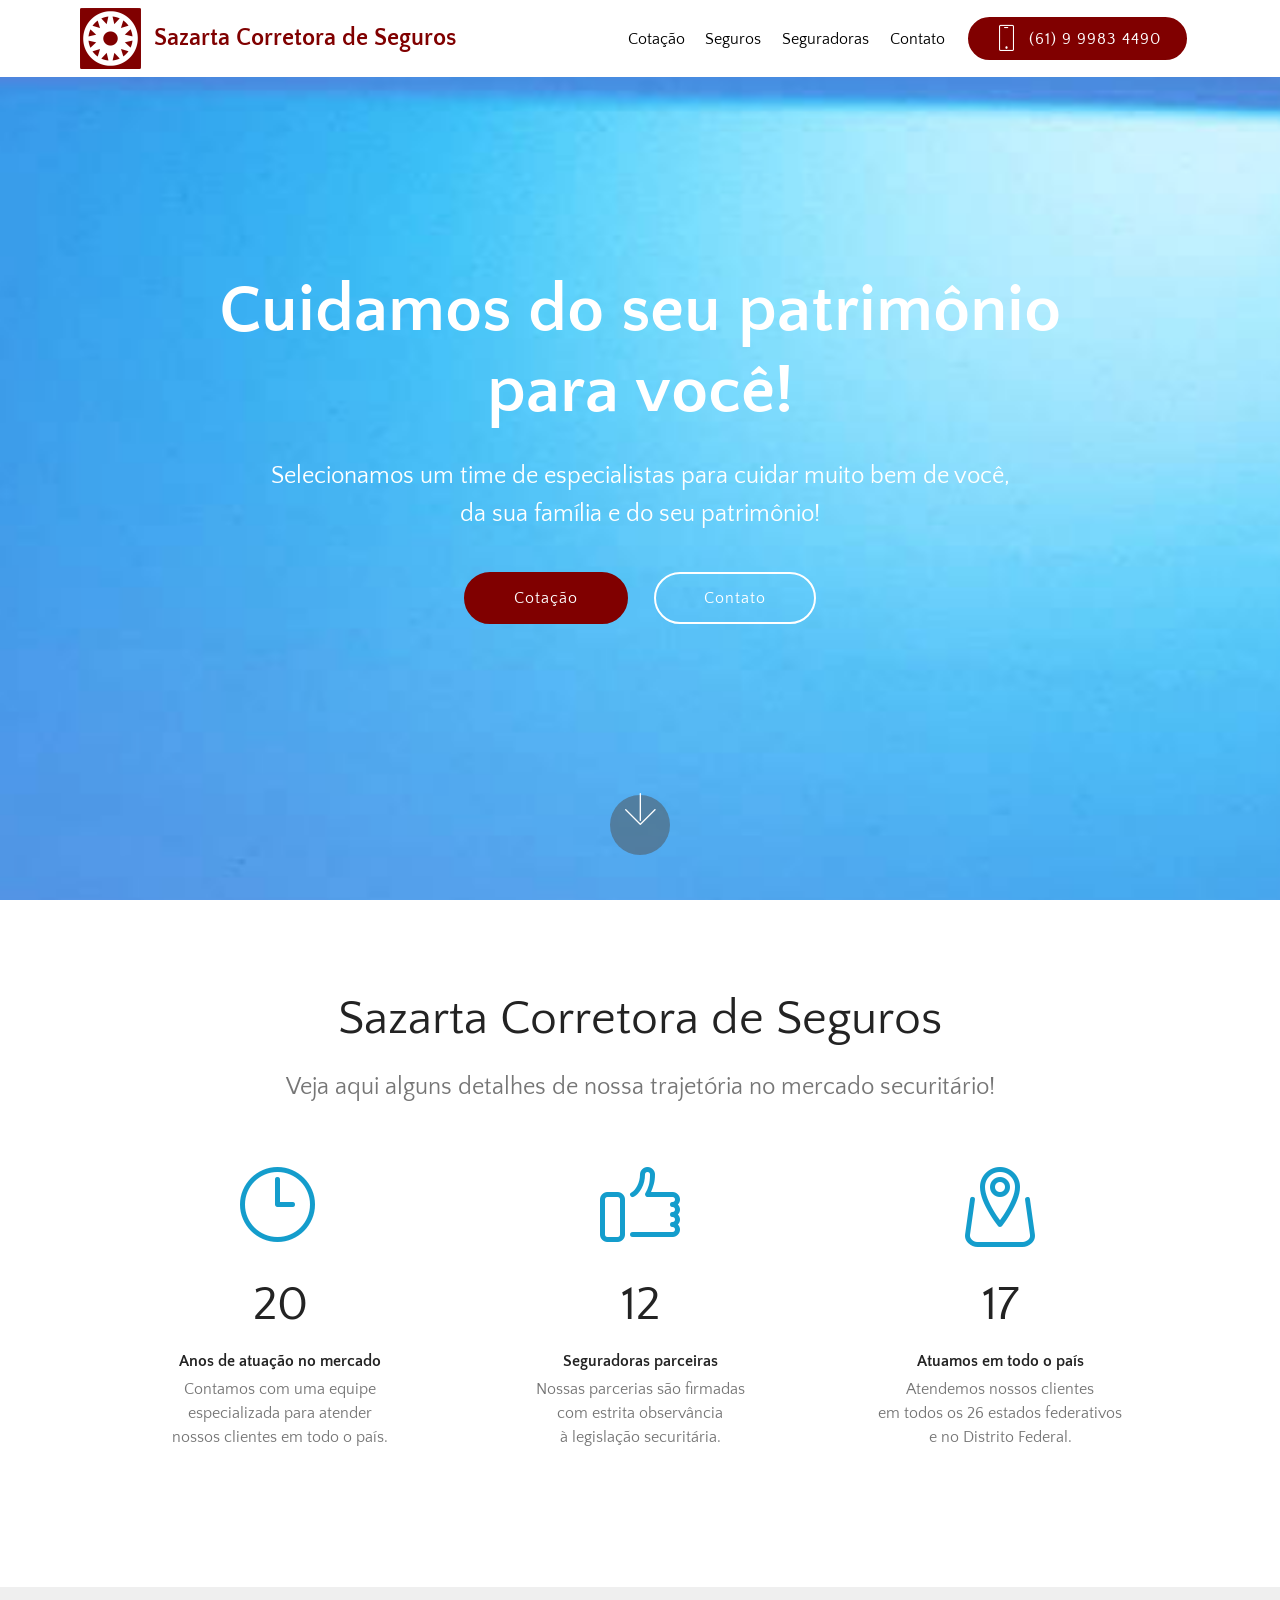
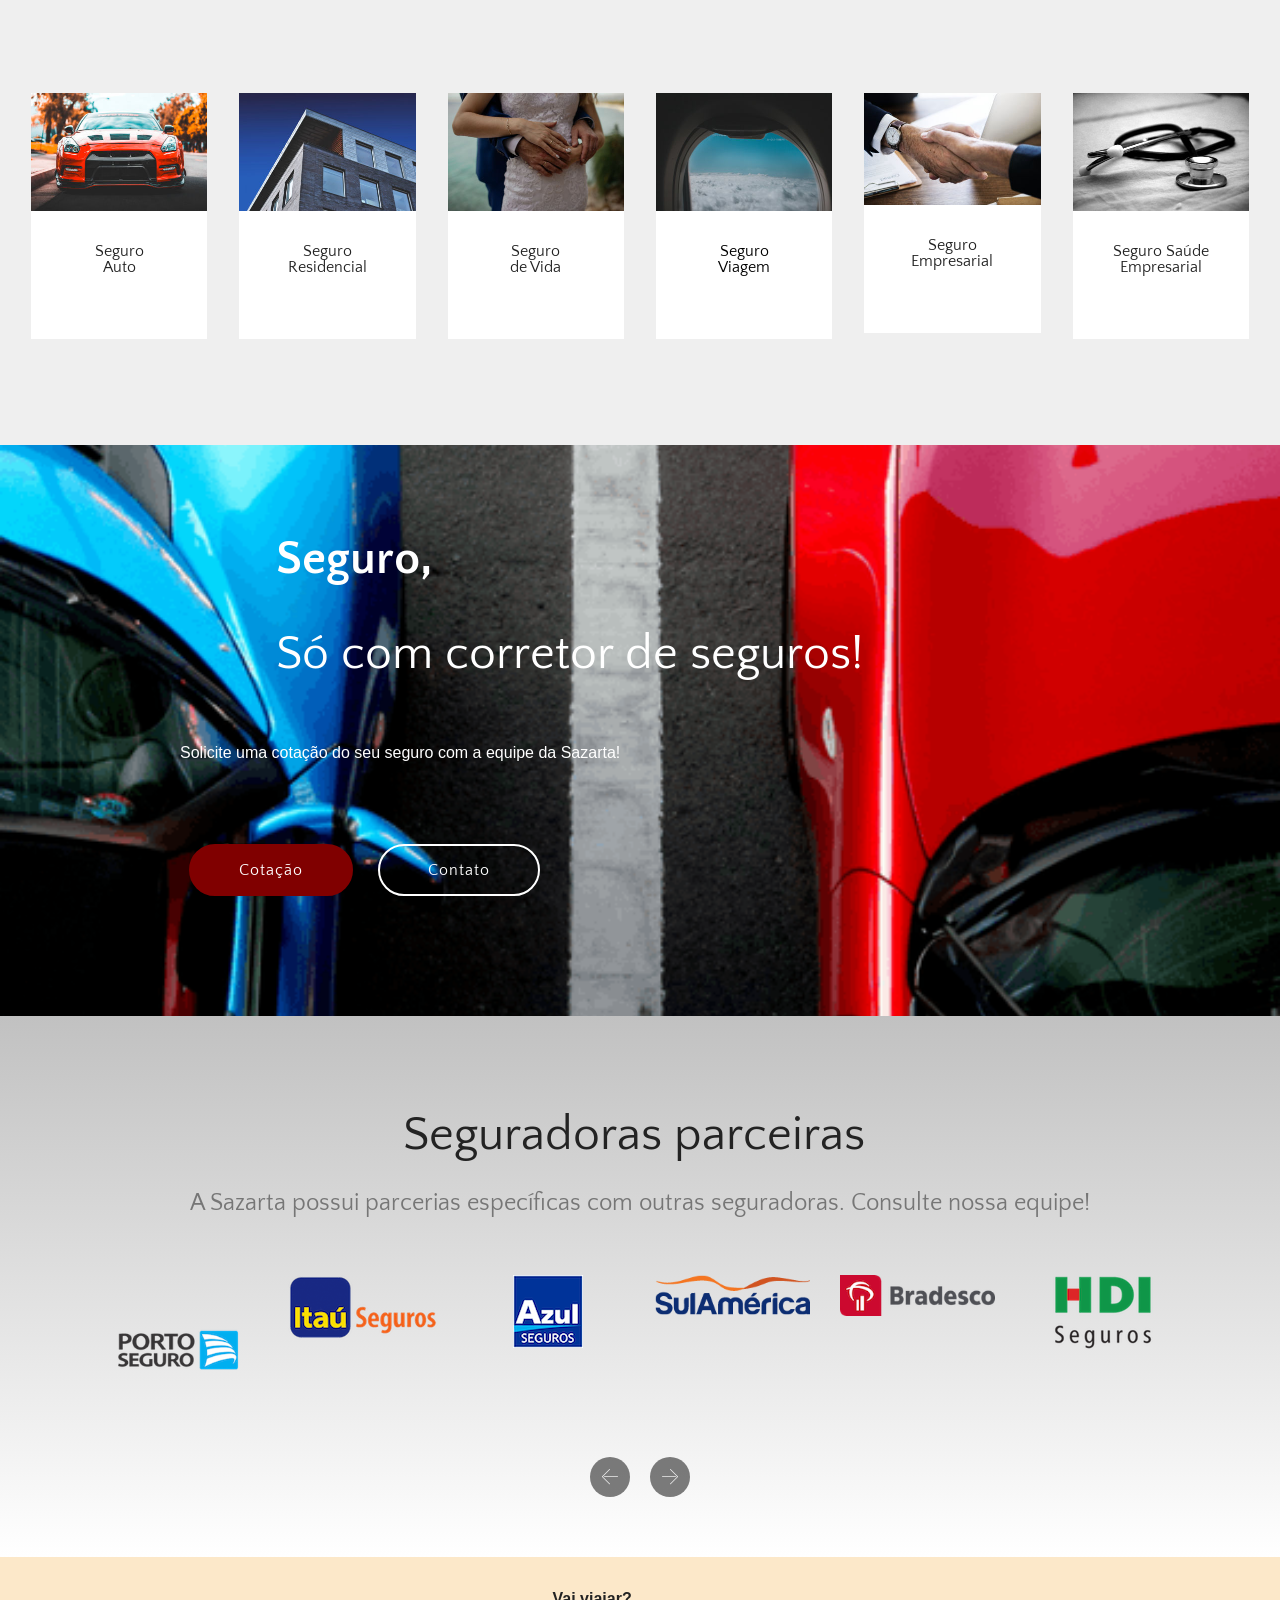
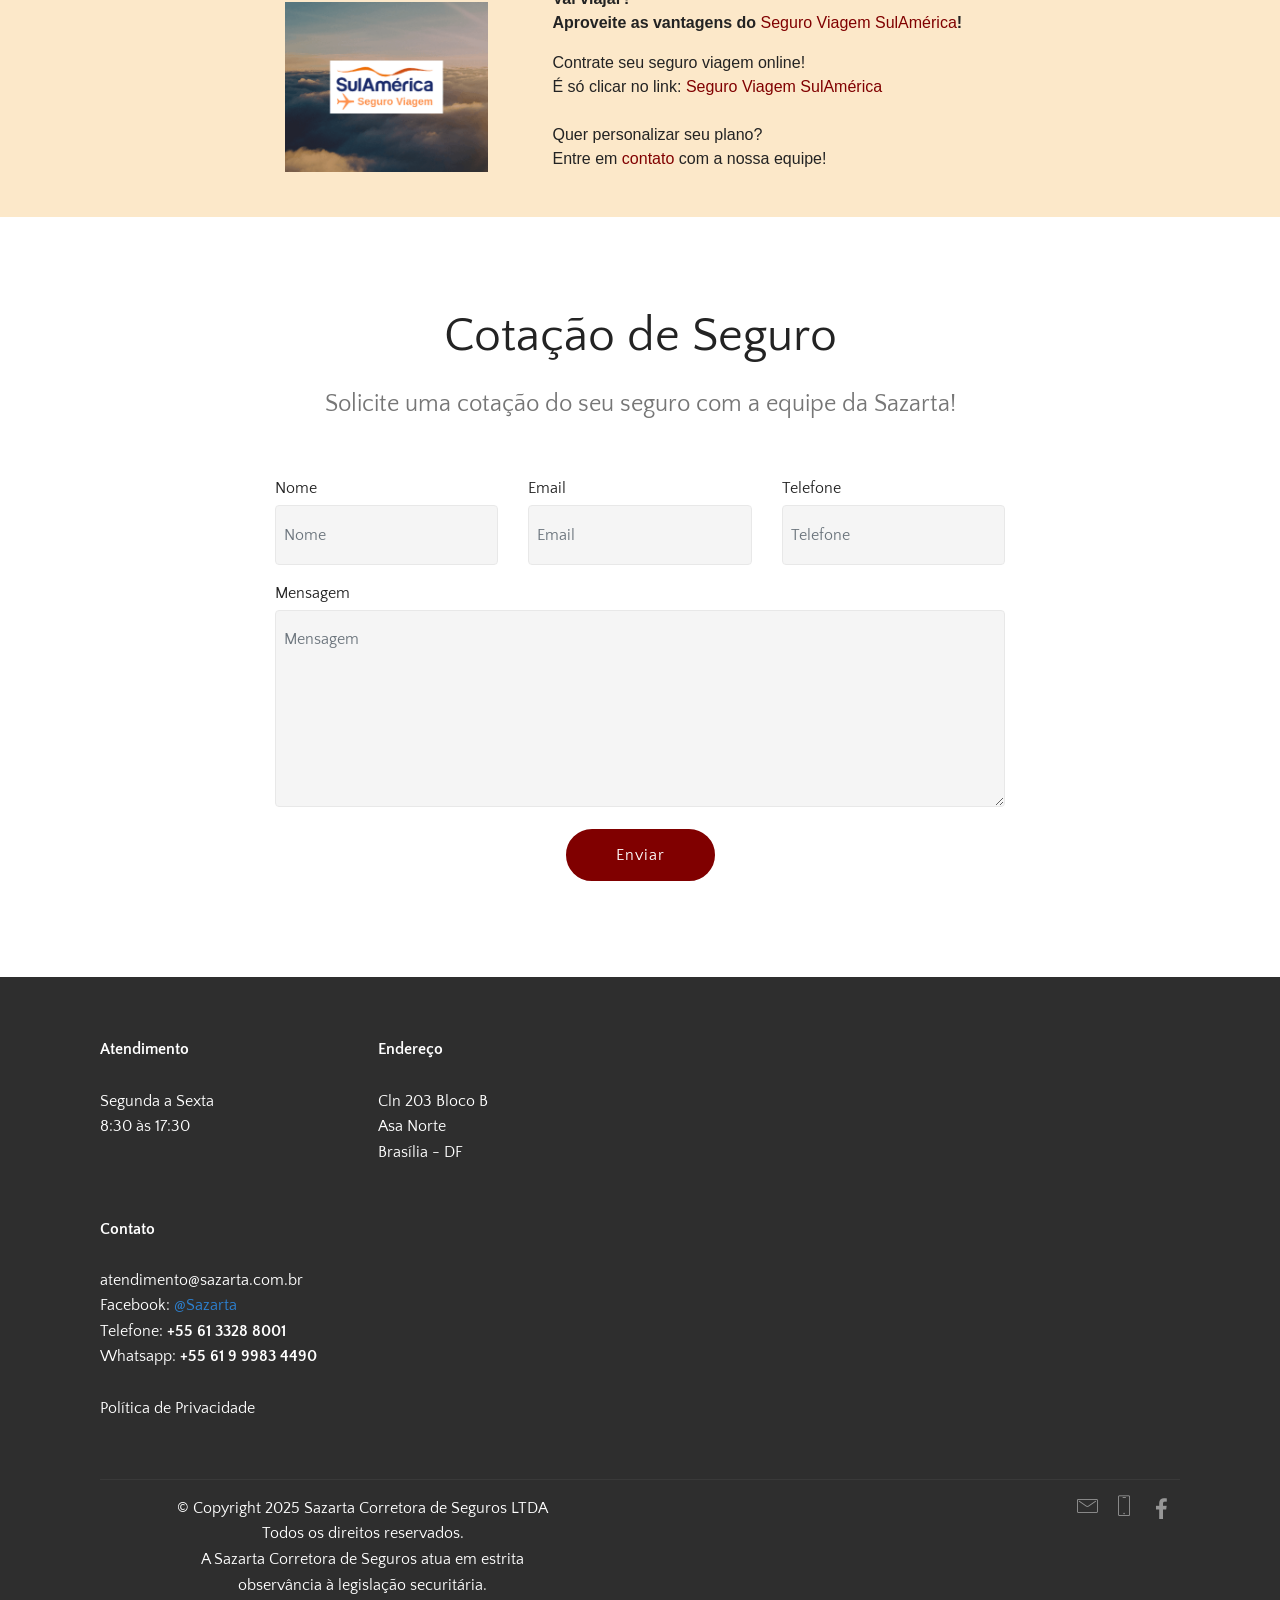
==== commit f6dc089a: "Update copyright year to 2025" ====
--- a/index.html
+++ b/index.html
@@ -483,7 +483,7 @@
             <div class="media-container-row mbr-white">
                 <div class="col-sm-6 copyright">
                     <p class="mbr-text mbr-fonts-style display-7">
-                        © Copyright 2018 Sazarta Corretora de Seguros LTDA<br>Todos os direitos reservados.<br>A Sazarta Corretora de Seguros atua em estrita<br>observância à legislação securitária.</p>
+                        © Copyright 2025 Sazarta Corretora de Seguros LTDA<br>Todos os direitos reservados.<br>A Sazarta Corretora de Seguros atua em estrita<br>observância à legislação securitária.</p>
                 </div>
                 <div class="col-md-6">
                     <div class="social-list align-right">
@@ -529,4 +529,4 @@
   
   
 </body>
-</html>+</html>
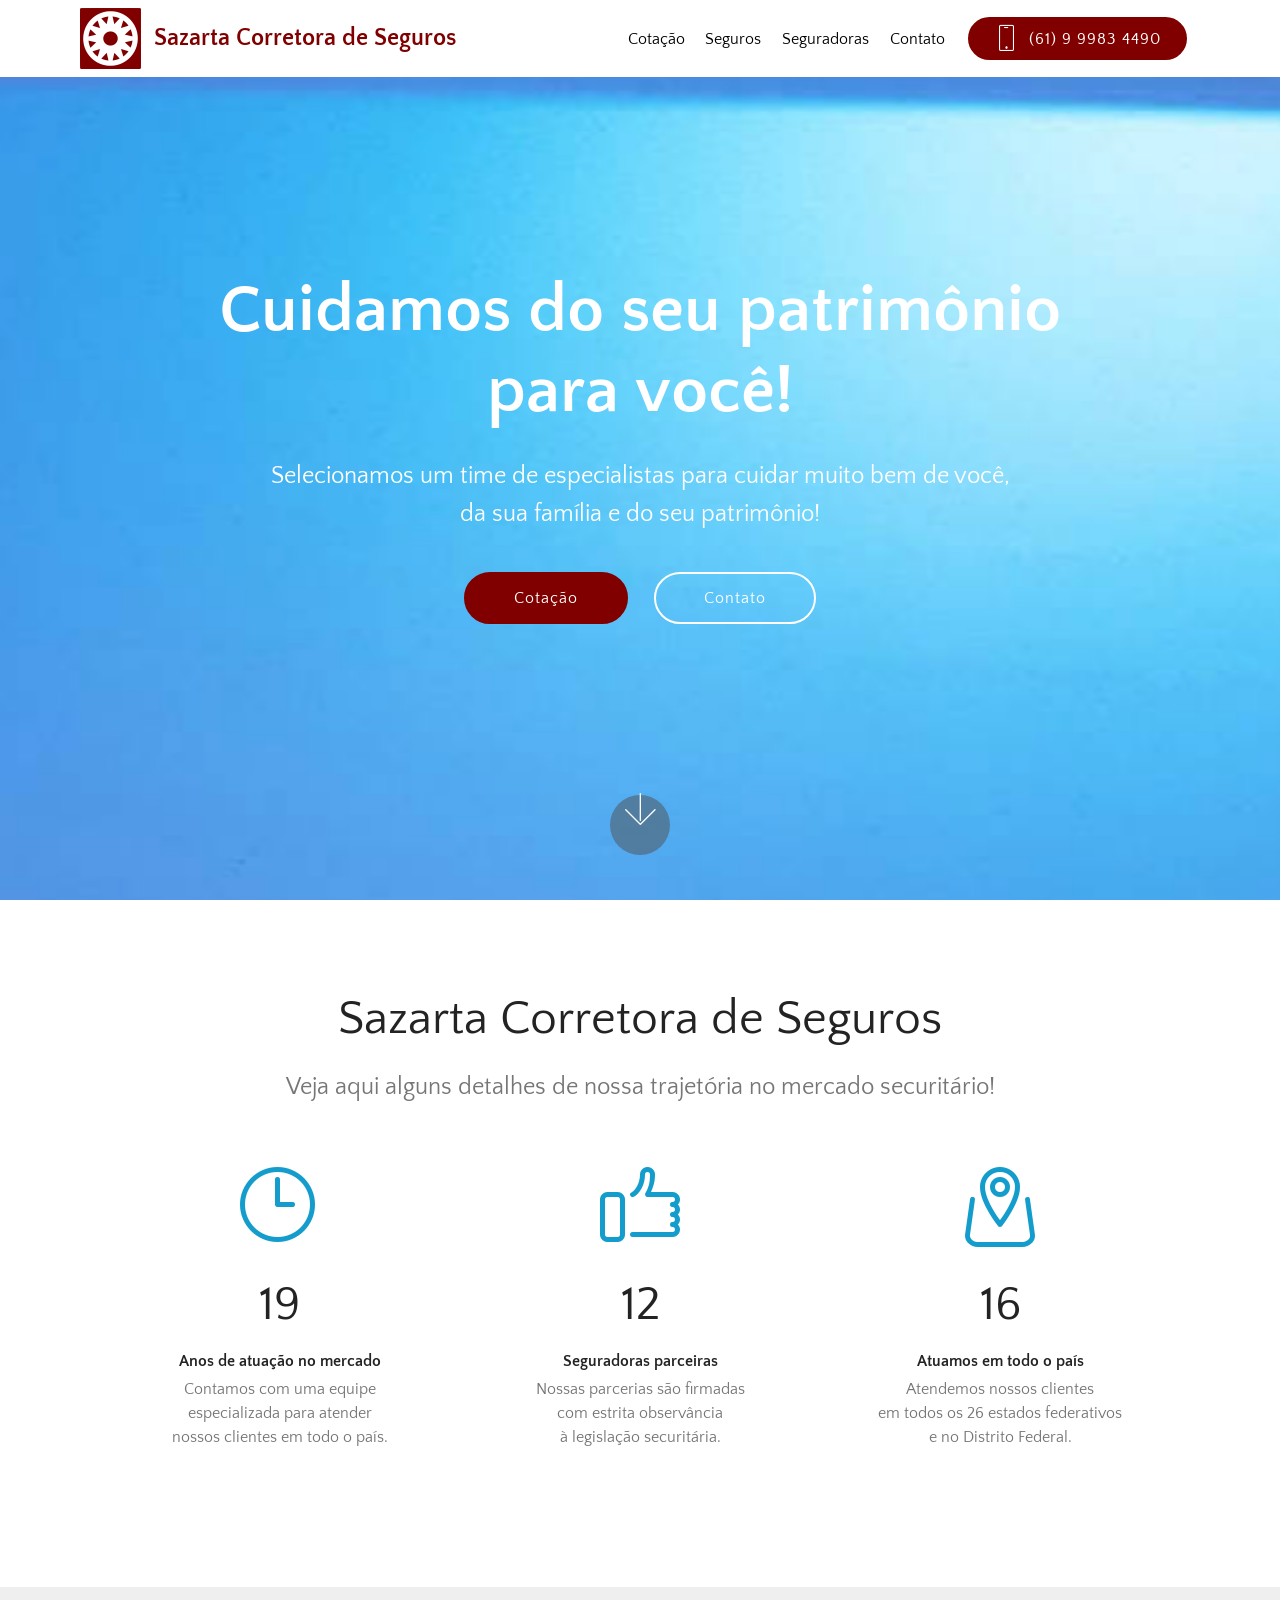
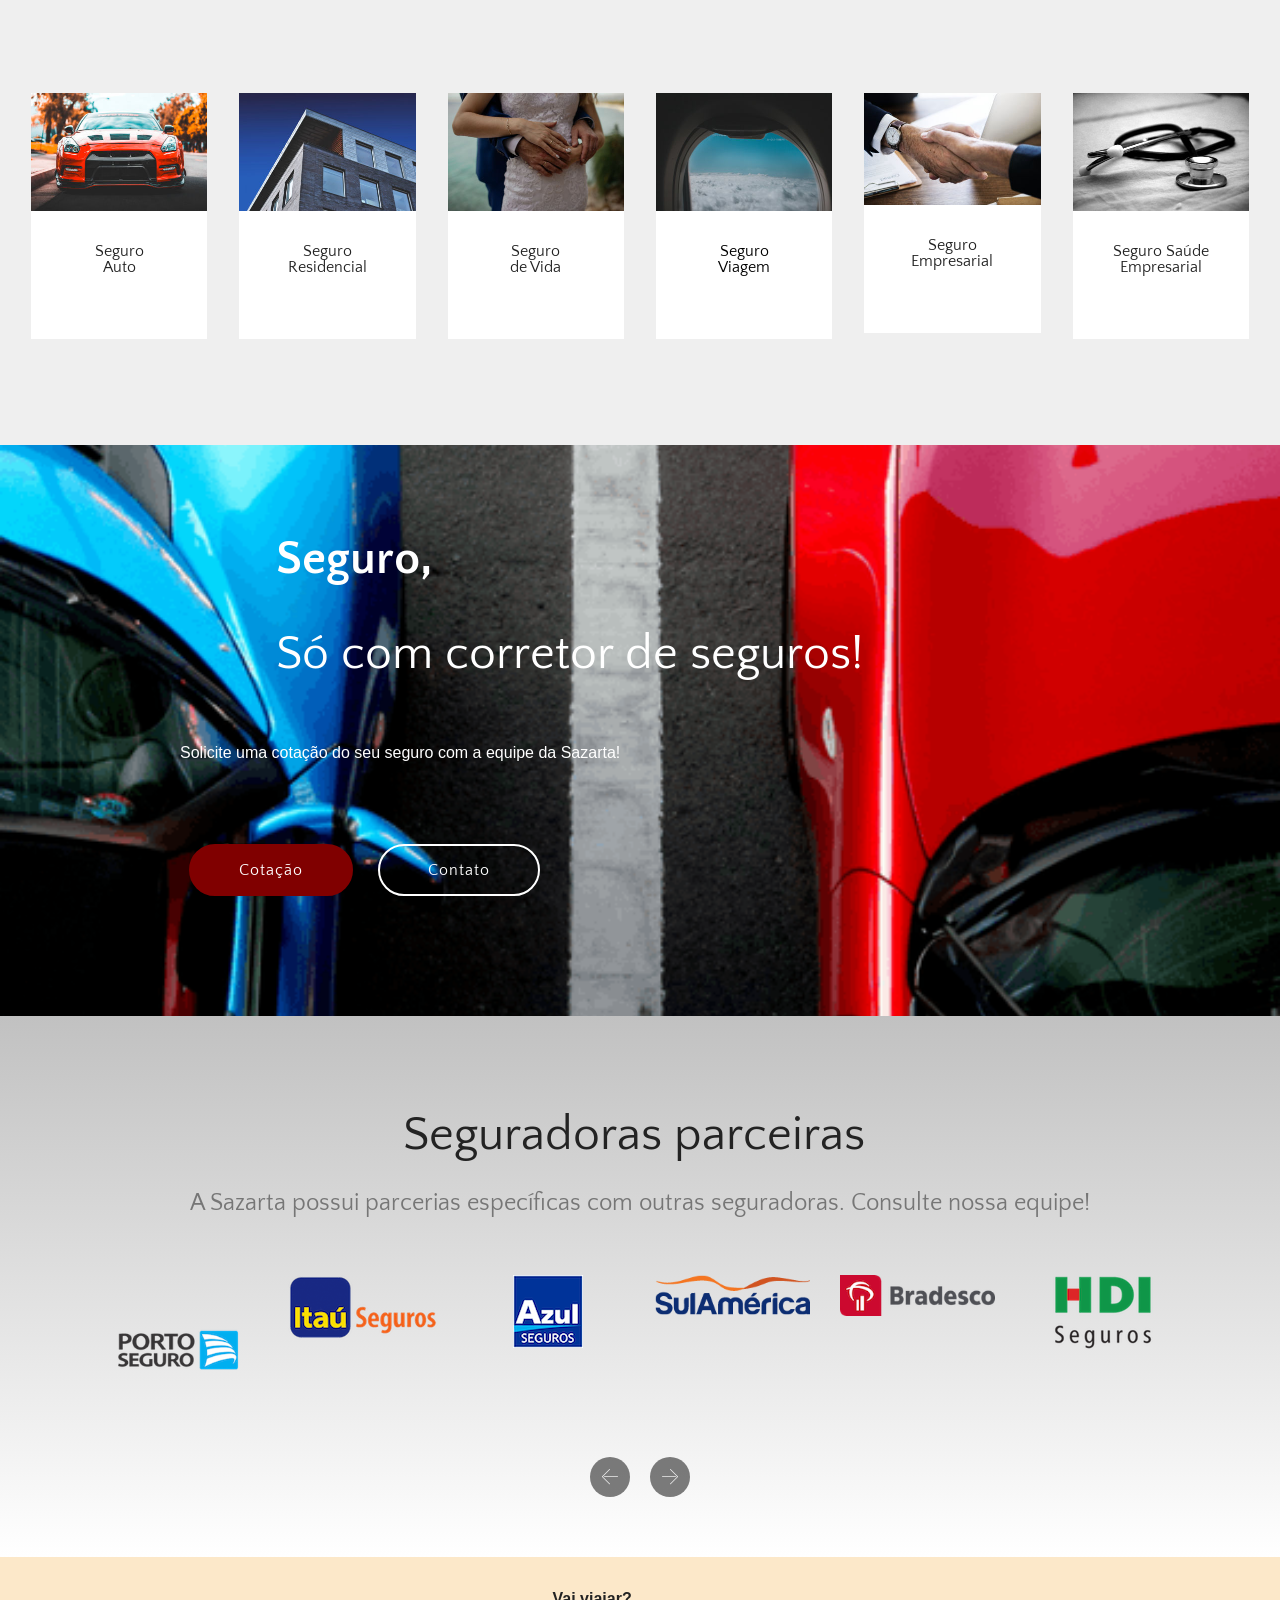
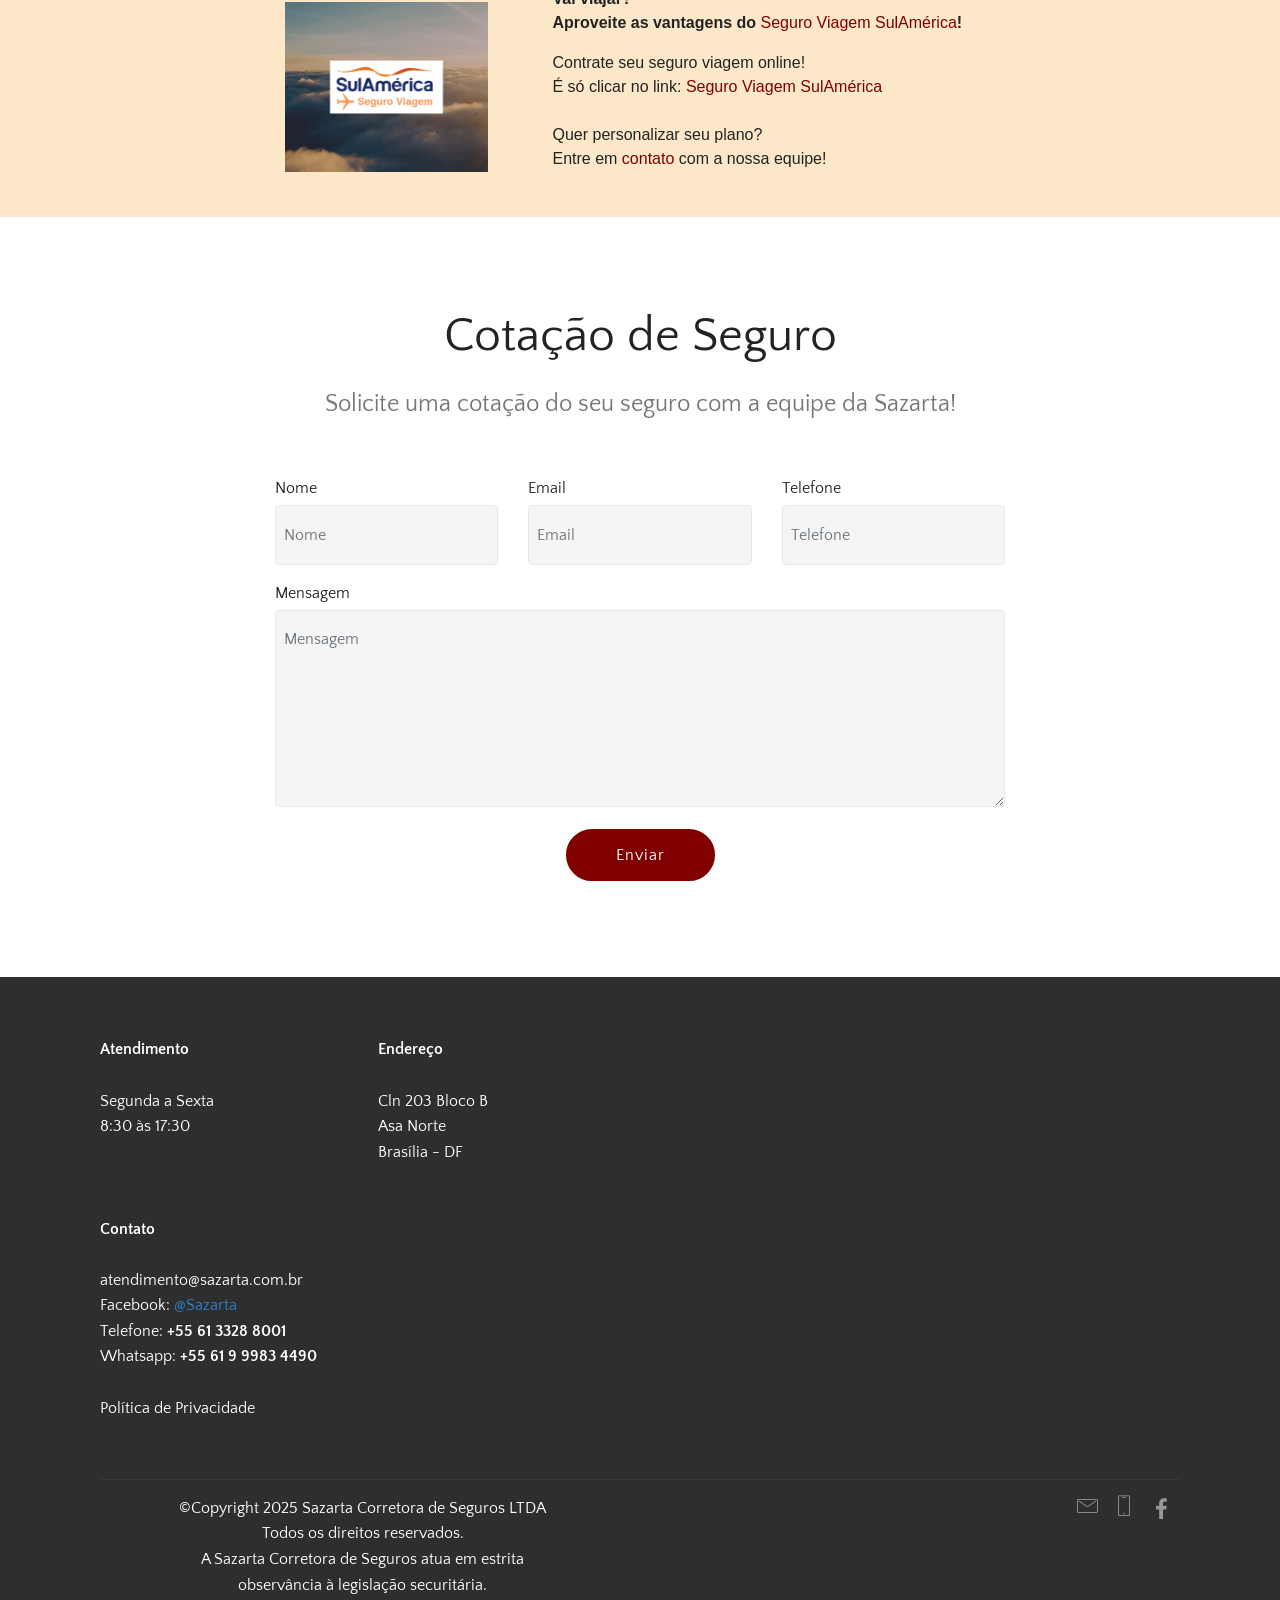
==== commit 790292c9: "Fix copyright text formatting in index.html" ====
--- a/index.html
+++ b/index.html
@@ -483,7 +483,7 @@
             <div class="media-container-row mbr-white">
                 <div class="col-sm-6 copyright">
                     <p class="mbr-text mbr-fonts-style display-7">
-                        © Copyright 2025 Sazarta Corretora de Seguros LTDA<br>Todos os direitos reservados.<br>A Sazarta Corretora de Seguros atua em estrita<br>observância à legislação securitária.</p>
+                        ©Copyright 2025 Sazarta Corretora de Seguros LTDA<br>Todos os direitos reservados.<br>A Sazarta Corretora de Seguros atua em estrita<br>observância à legislação securitária.</p>
                 </div>
                 <div class="col-md-6">
                     <div class="social-list align-right">
